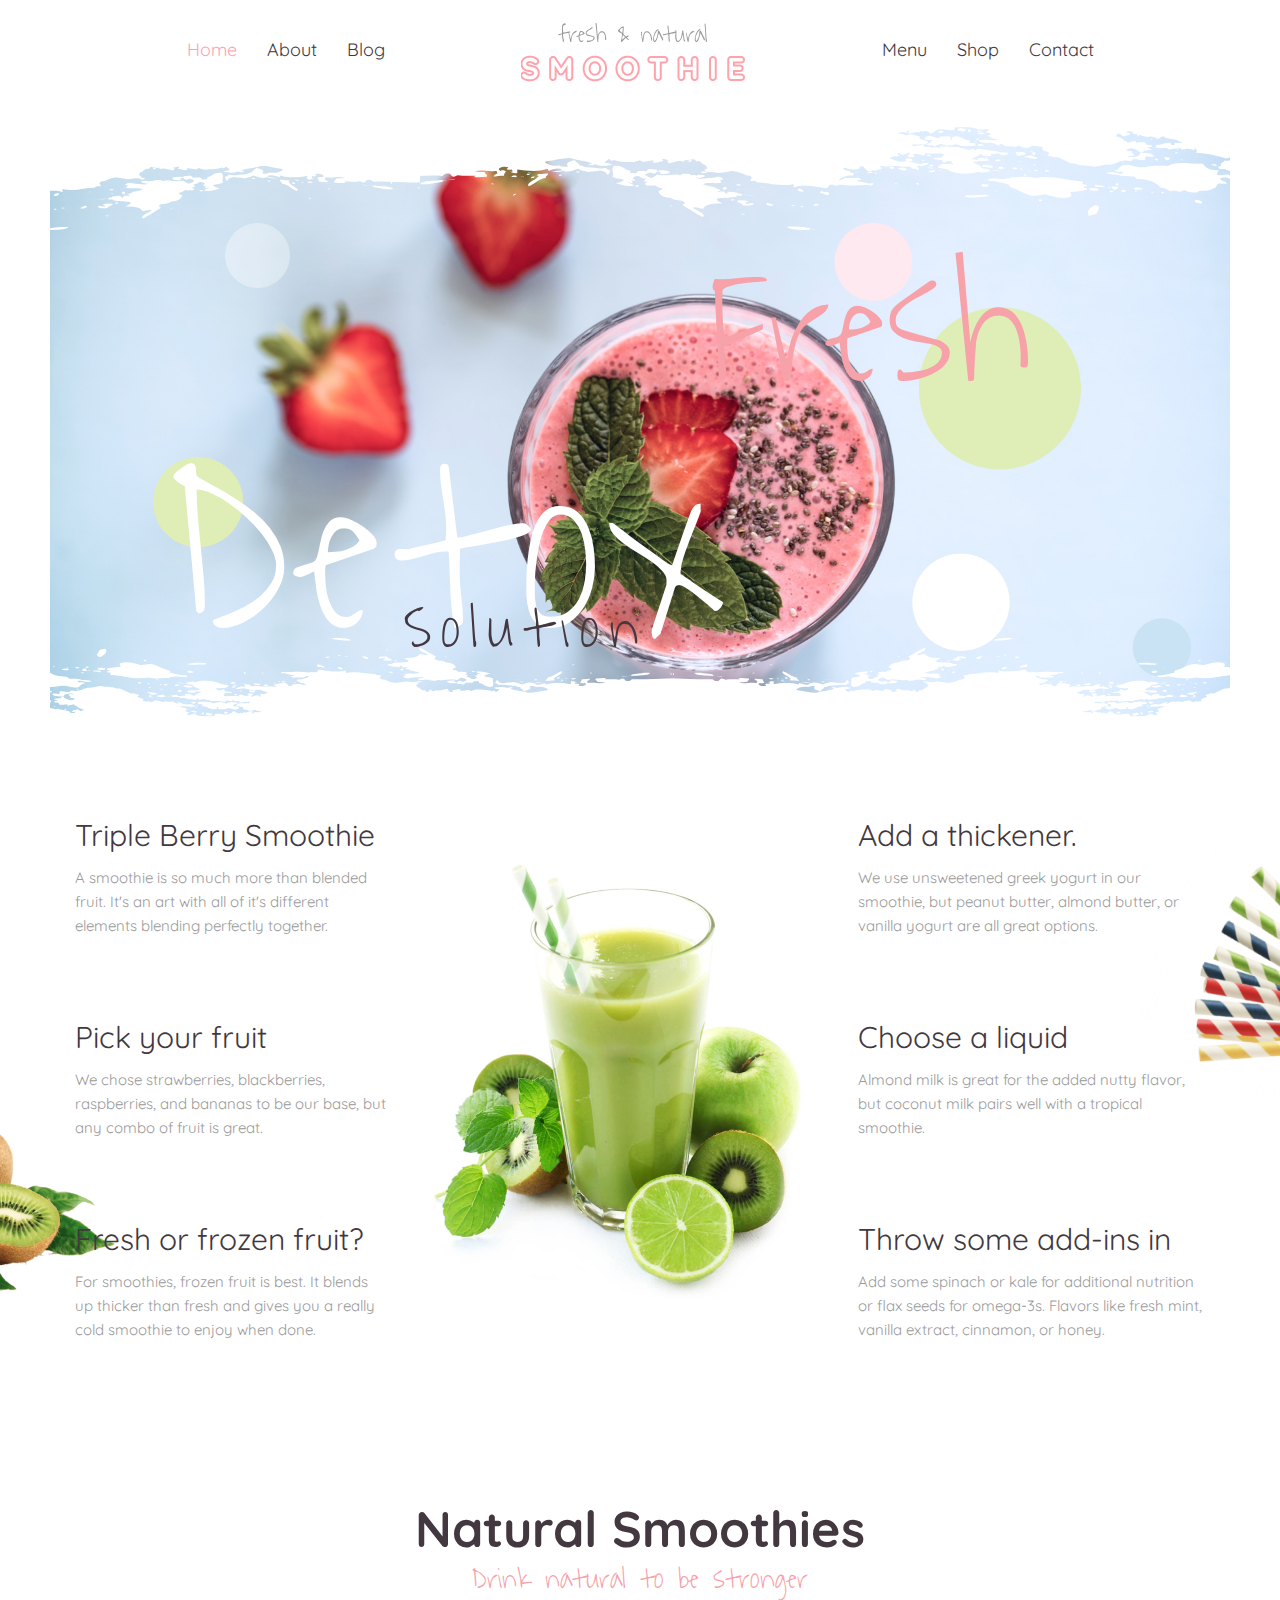
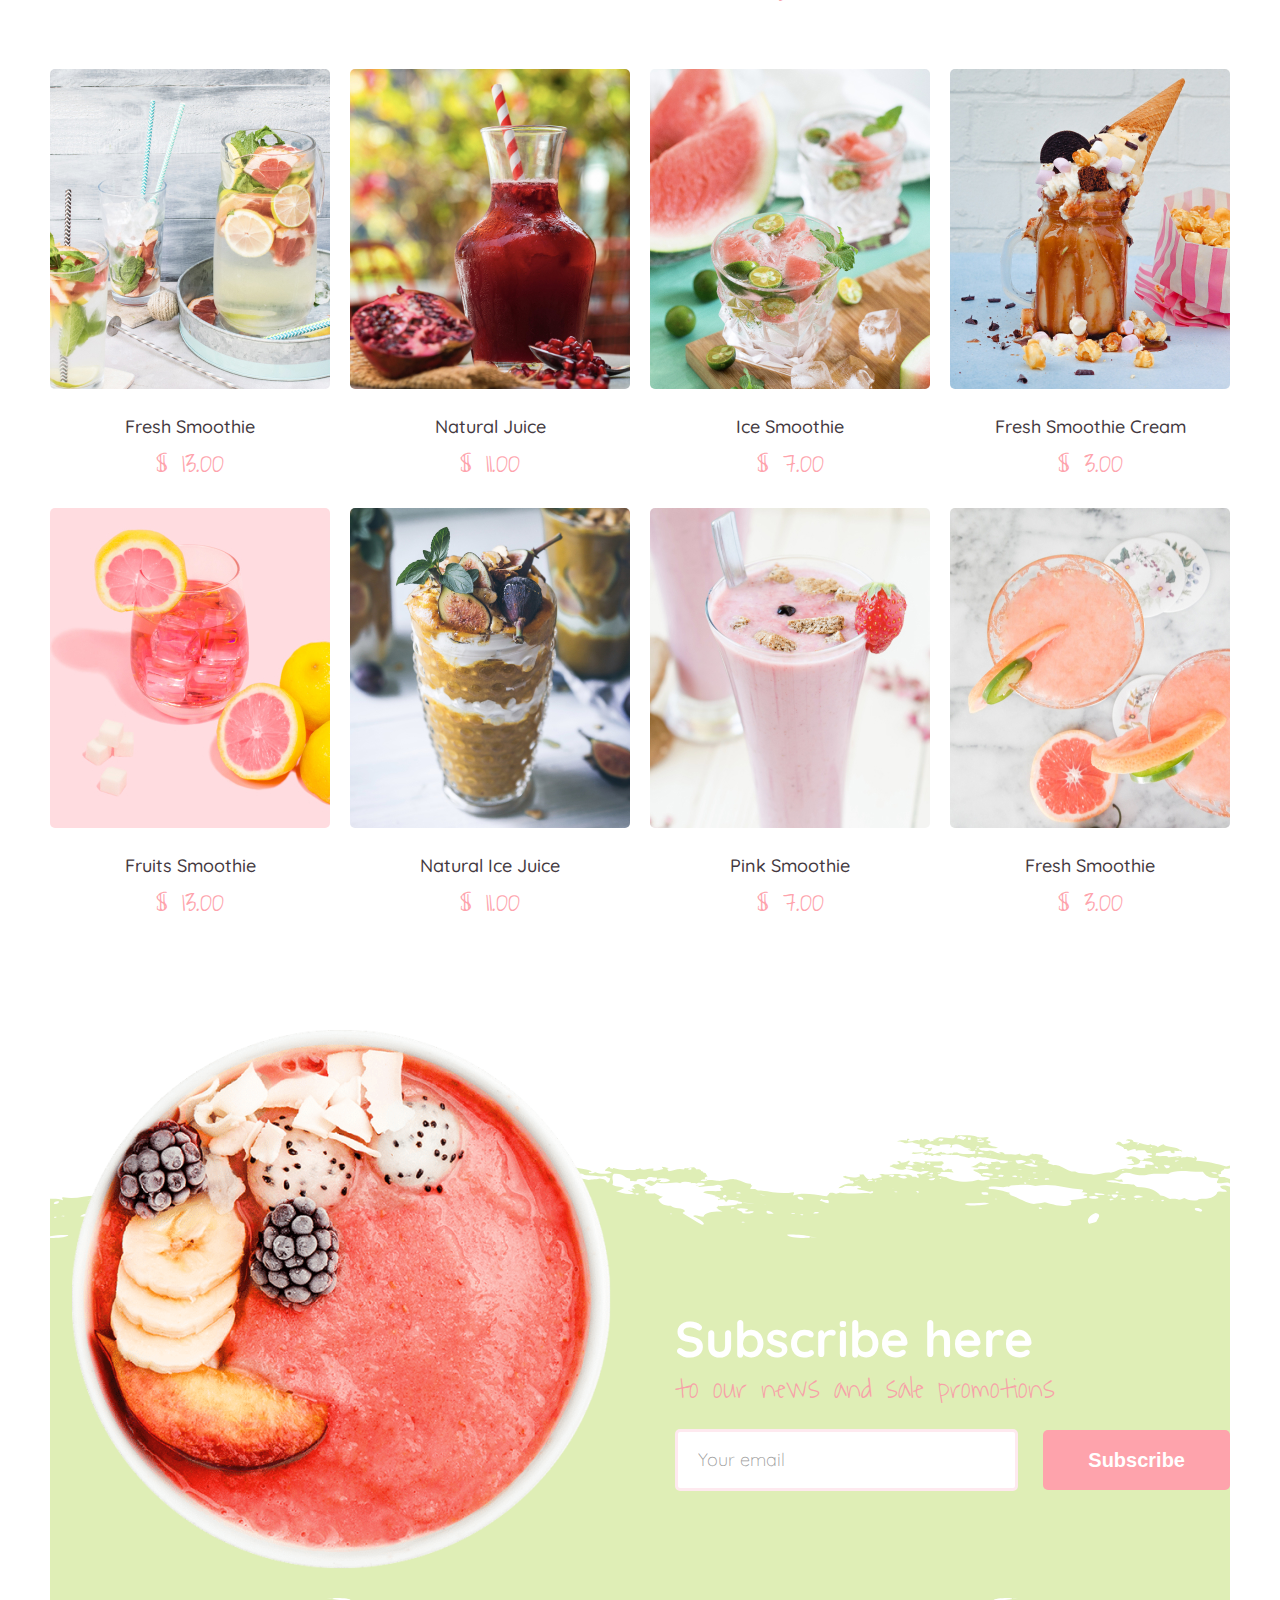
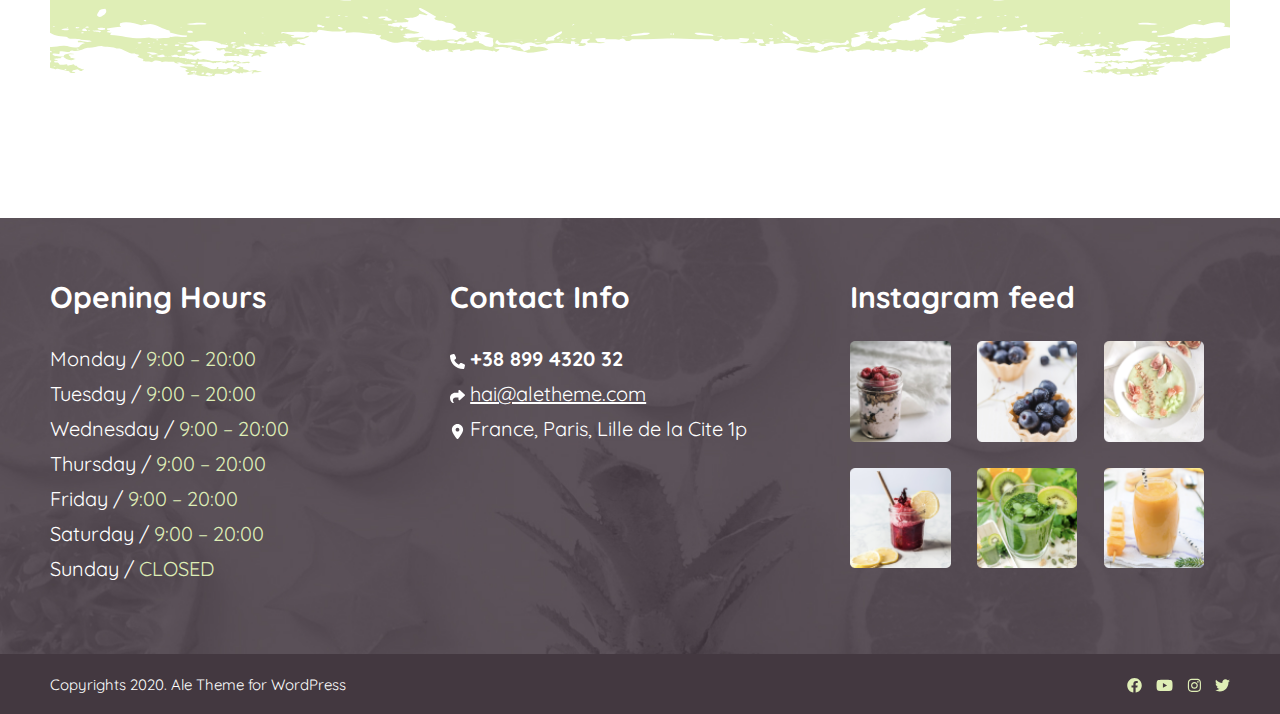
==== index.html @ 58099537 "first commit" ====
<!DOCTYPE html>
<html lang="en">

<head>
    <meta charset="UTF-8">
    <meta http-equiv="X-UA-Compatible" content="IE=edge">
    <meta name="viewport" content="width=device-width, initial-scale=1.0">
    <title>Smothie</title>
    <link
        href="https://fonts.googleapis.com/css2?family=Quicksand:wght@300;400;500;700&family=Waiting+for+the+Sunrise&display=swap"
        rel="stylesheet">
    <link rel="stylesheet" href="css/reset.css">
    <link rel="stylesheet" href="css/style.css">
</head>

<body>
    <header class="top_header">
        <div class="wrapper">
            <nav class="left_nav">
                <ul>
                    <li><a href="index.html" class="active">Home</a></li>
                    <li><a href="about.html">About</a></li>
                    <li><a href="blog.html">Blog</a></li>
                </ul>
            </nav>

            <a href="#" class="logo"><img src="assets/logo/logo.png" alt="logo" srcset="assets/logo/logo2x.png 2x"></a>

            <nav class="right_nav">
                <ul>
                    <li><a href="our_menu.html">Menu</a></li>
                    <li><a href="shop.html">Shop</a></li>
                    <li><a href="contacts.html">Contact</a></li>
                </ul>
            </nav>

        </div>
    </header>

    <div class="homeslider svg_style">
        <div class="slide">
            <figure>
                <img src="assets/img/main_page/slide1.jpg" alt="Slide 1">
                <figcaption>
                    <div class="title_one">Fresh</div>
                    <div class="title_two">Detox</div>
                    <div class="title_three">Solution</div>
                </figcaption>
            </figure>

        </div>
    </div>

    <section class="about_box home_about">
        <div class="wrapper">
            <div class="item_data">
                <article>
                    <h3>Triple Berry Smoothie</h3>
                    <p>A smoothie is so much more than blended fruit. It's an art with all of it's different elements
                        blending perfectly together.</p>
                </article>

                <article>
                    <h3>Pick your fruit</h3>
                    <p>We chose strawberries, blackberries, raspberries, and bananas to be our base, but any combo of
                        fruit is great.</p>
                </article>

                <article>
                    <h3>Fresh or frozen fruit?</h3>
                    <p>For smoothies, frozen fruit is best. It blends up thicker than fresh and gives you a really cold
                        smoothie to enjoy when done.</p>
                </article>
            </div>

            <div class="item_data">
                <img src="assets/img/main_page/kiwi-smoothie.jpg" alt="About">
            </div>

            <div class="item_data">
                <article>
                    <h3>Add a thickener.</h3>
                    <p>We use unsweetened greek yogurt in our smoothie, but peanut butter, almond butter, or vanilla
                        yogurt are all great options.</p>
                </article>

                <article>
                    <h3>Choose a liquid</h3>
                    <p>Almond milk is great for the added nutty flavor, but coconut milk pairs well with a tropical
                        smoothie.</p>
                </article>

                <article>
                    <h3>Throw some add-ins in</h3>
                    <p>Add some spinach or kale for additional nutrition or flax seeds for omega-3s. Flavors like fresh
                        mint, vanilla extract, cinnamon, or honey.</p>
                </article>
            </div>
        </div>
    </section>

    <section class="home_shop">
        <h2 class="box_title">Natural Smoothies</h2>
        <span class="subtitle">Drink natural to be stronger</span>
    </section>

    <section class="shop">
        <div class="wrapper">
            <div class="item">
                <div class="thumbnail">
                    <img src="assets/img/shop/shop1.jpg" alt="Fresh Smoothie">
                    <div class="add_to_cart"><a href="#">add to cart</a></div>
                </div>
                <h3><a href="#">Fresh Smoothie</a></h3>
                <span class="price">$ 13.00</span>
            </div>
            <div class="item">
                <div class="thumbnail">
                    <img src="assets/img/shop/shop2.jpg" alt="Natural Juice">
                    <div class="add_to_cart"><a href="#">add to cart</a></div>
                </div>
                <h3><a href="#">Natural Juice</a></h3>
                <span class="price">$ 11.00</span>
            </div>
            <div class="item">
                <div class="thumbnail">
                    <img src="assets/img/shop/shop3.jpg" alt="Ice Smoothie">
                    <div class="add_to_cart"><a href="#">add to cart</a></div>
                </div>
                <h3><a href="#">Ice Smoothie</a></h3>
                <span class="price">$ 7.00</span>
            </div>
            <div class="item">
                <div class="thumbnail">
                    <img src="assets/img/shop/shop4.jpg" alt="Fresh Smoothie Cream">
                    <div class="add_to_cart"><a href="#">add to cart</a></div>
                </div>
                <h3><a href="#">Fresh Smoothie Cream</a></h3>
                <span class="price">$ 3.00</span>
            </div>
            <div class="item">
                <div class="thumbnail">
                    <img src="assets/img/shop/shop5.jpg" alt="Fruits Smoothie">
                    <div class="add_to_cart"><a href="#">add to cart</a></div>
                </div>
                <h3><a href="#">Fruits Smoothie</a></h3>
                <span class="price">$ 13.00</span>
            </div>
            <div class="item">
                <div class="thumbnail">
                    <img src="assets/img/shop/shop6.jpg" alt="Natural Ice Juice">
                    <div class="add_to_cart"><a href="#">add to cart</a></div>
                </div>
                <h3><a href="#">Natural Ice Juice</a></h3>
                <span class="price">$ 11.00</span>
            </div>
            <div class="item">
                <div class="thumbnail">
                    <img src="assets/img/shop/shop7.jpg" alt="Pink Smoothie">
                    <div class="add_to_cart"><a href="#">add to cart</a></div>
                </div>
                <h3><a href="#">Pink Smoothie</a></h3>
                <span class="price">$ 7.00</span>
            </div>
            <div class="item">
                <div class="thumbnail">
                    <img src="assets/img/shop/shop8.jpg" alt="Fresh Smoothie">
                    <div class="add_to_cart"><a href="#">add to cart</a></div>
                </div>
                <h3><a href="#">Fresh Smoothie</a></h3>
                <span class="price">$ 3.00</span>
            </div>
        </div>
    </section>

    <section class="home_subscribe svg_style">
        <div class="wrapper">
            <div class="col_left">
                <div class="thumbnail">
                    <img src="assets/img/main_page/subscribe_smoothie.png" alt="Smoothie">
                </div>
            </div>
            <div class="col_right">
                <h2 class="box_title">Subscribe here</h2>
                <span class="subtitle">to our news and sale promotions</span>
                <form action="index.html" class="subscribe" method="POST">
                    <input type="email" class="email" placeholder="Your email">
                    <input type="submit" class="submit" value="Subscribe">
                </form>
            </div>
        </div>
    </section>

    <footer class="footer">
        <div class="top_footer">
            <div class="wrapper">
                <div class="footer_item opening_hours">
                    <h5 class="footer_title">Opening Hours</h5>
                    Monday / <span>9:00 – 20:00</span><br>
                    Tuesday / <span>9:00 – 20:00</span><br>
                    Wednesday / <span>9:00 – 20:00</span><br>
                    Thursday / <span>9:00 – 20:00</span><br>
                    Friday / <span>9:00 – 20:00</span><br>
                    Saturday / <span>9:00 – 20:00</span><br>
                    Sunday / <span>CLOSED</span>
                </div>
                <div class="footer_item contact_info">
                    <h5 class="footer_title">Contact Info</h5>
                    <img src="assets/img/about_us/phone.svg" alt="Phone number">
                    <strong>+38 899 4320 32</strong><br>
                    <img src="assets/img/about_us/share.svg" alt="Email"> <a
                        href="mailto:hai@aletheme.com">hai@aletheme.com</a><br>
                    <img src="assets/img/about_us/location.svg" alt="Location"> France, Paris, Lille de la Cite 1p

                </div>
                <div class="footer_item insta_feed">
                    <h5 class="footer_title">Instagram feed</h5>
                    <ul>
                        <li><a href="#"><img src="assets/img/about_us/insta_feed/Rectangle1.png" alt="Insta image"></a>
                        </li>
                        <li><a href="#"><img src="assets/img/about_us/insta_feed/Rectangle2.png" alt="Insta image"></a>
                        </li>
                        <li><a href="#"><img src="assets/img/about_us/insta_feed/Rectangle3.png" alt="Insta image"></a>
                        </li>
                        <li><a href="#"><img src="assets/img/about_us/insta_feed/Rectangle4.png" alt="Insta image"></a>
                        </li>
                        <li><a href="#"><img src="assets/img/about_us/insta_feed/Rectangle5.png" alt="Insta image"></a>
                        </li>
                        <li><a href="#"><img src="assets/img/about_us/insta_feed/Rectangle6.png" alt="Insta image"></a>
                        </li>
                    </ul>
                </div>
            </div>
        </div>
        <div class="bottom_footer">
            <div class="wrapper">
                <p>Copyrights 2020. Ale Theme for WordPress</p>
                <ul class="social">
                    <li><a href="#"><img src="assets/img/about_us/social/fb-white.svg" alt="Facebook"></a></li>
                    <li><a href="#"><img src="assets/img/about_us/social/youtube-white.svg" alt="Youtube"></a></li>
                    <li><a href="#"><img src="assets/img/about_us/social/insta-white.svg" alt="Instagram"></a></li>
                    <li><a href="#"><img src="assets/img/about_us/social/twitter-white.svg" alt="Twitter"></a></li>
                </ul>
            </div>
        </div>
    </footer>
</body>

</html>
---- css/style.css ----
body {
    color: #9A9A9A;
    font-family: 'Quicksand', sans-serif;
    font-weight: 400;
    font-size: 15px;
    line-height: 24px;
}

.wrapper {
    max-width: 1180px;
    width: 100%;
    margin: 0 auto;
}

header.top_header .wrapper {
    display: flex;
    justify-content: space-evenly;
    align-items: center;
    height: 100px;
}

header.top_header .wrapper .left_nav ul,
header.top_header .wrapper .right_nav ul {
    display: flex;
    font-size: 18px;
    line-height: 22px;
    color: #433840;
}

header.top_header .wrapper .left_nav ul li,
header.top_header .wrapper .right_nav ul li {
    margin-left: 15px;
    margin-right: 15px;
}

header.top_header .wrapper ul li a.active {
    color: #FEA3AC;
}

header.top_header .wrapper ul li a,
header.top_header .wrapper ul li a {
    color: inherit;
    text-decoration: none;
}

header.top_header .wrapper ul li a:hover,
header.top_header .wrapper ul li a:hover {
    color: #FEA3AC;
    transition: all 300ms ease-in-out;
}

.page_heading {
    min-height: 400px;
    background-size: cover;
    margin: 0 50px 0 50px;
    display: flex;
    align-items: center;
    justify-content: center;
    flex-direction: column;
}

.page_heading.about_page {
    background: transparent url(../assets/img/about_us/about_header.jpg) center center no-repeat;
}

.page_heading h2 {
    font-family: 'Quicksand';
    font-style: normal;
    font-weight: 700;
    font-size: 50px;
    line-height: 62px;
    color: #FFFFFF;
}

.page_heading span.subtitle {
    font-family: 'Waiting for the Sunrise';
    font-style: normal;
    font-weight: 300;
    font-size: 30px;
    line-height: 50px;
    color: #FFFFFF;
    margin-bottom: 0;
}

.svg_style {
    position: relative;
}

.svg_style::before {
    content: '';
    position: absolute;
    top: 0;
    left: 0;
    width: 100%;
    height: 130px;
    background: url(../assets/img/about_us/top.svg) center center no-repeat;
    z-index: 9;
}

.svg_style::after {
    content: '';
    position: absolute;
    bottom: 0;
    left: 0;
    width: 100%;
    height: 110px;
    background: url(../assets/img/about_us/bottom.svg) center center no-repeat;
}

.about_box .wrapper {
    display: flex;
    align-items: center;
    margin-top: 68px;
    margin-bottom: 60px;
}

.about_box .item_data:first-child {
    padding: 0 45px 0 25px;
}

.about_box .item_data:last-child {
    padding: 0 25px 0 45px;
}

.about_box .item_data article {
    margin-bottom: 80px;
}

.about_box .item_data article:last-child {
    margin-bottom: 0;
}

.about_box .item_data h3 {
    font-weight: 400;
    font-size: 30px;
    line-height: 38px;
    color: #433840;
    margin-bottom: 12px;
}

.about_box .item_data p {
    font-weight: 400;
    font-size: 15px;
    line-height: 24px;
    color: #9A9A9A;
}

.infographic {
    background: #FEA3AC;
    margin: 0 50px 60px 50px;
}

.infographic .info_list {
    min-height: 600px;
    display: flex;
    align-items: center;
    justify-content: space-between;
}

.infographic .info_list .item_info {
    margin-right: 0 10px 0 10px;
    text-align: center;
}

.infographic .info_list .item_info:first-child {
    margin-left: 0;
}

.infographic .info_list .item_info:last-child {
    margin-right: 0;
}

.infographic .info_list .item_info .icon {
    width: 125px;
    height: 135px;
    display: flex;
    align-items: center;
    justify-content: center;
    margin: 0 auto;
}

.infographic .info_list .item_info .count {
    display: block;
    font-family: 'Waiting for the Sunrise';
    font-style: normal;
    font-weight: 300;
    font-size: 60px;
    line-height: 99px;
    color: #DFEEB6;
}

.infographic .info_list .item_info h4 {
    font-style: normal;
    font-weight: 700;
    font-size: 20px;
    line-height: 25px;
    color: #FFFFFF;
}

h2.box_title {
    font-style: normal;
    font-weight: 700;
    font-size: 50px;
    line-height: 60px;
    color: #433840;
    text-align: center;
}

.subtitle {
    display: block;
    text-align: center;
    font-family: 'Waiting for the Sunrise';
    font-style: normal;
    font-weight: 300;
    font-size: 30px;
    line-height: 40px;
    color: #F7A1A8;
    margin-bottom: 60px;
}

.team_list {
    display: flex;
    flex-wrap: wrap;
    justify-content: space-between;
}

.team_list .team_member {
    display: flex;
    align-items: center;
    width: calc(50% - 201.5px);
    background: #C9E3F4;
    border-radius: 5px;
    margin-bottom: 40px;
    margin-left: 190px;
}

.team_list .team_member .image img {
    border-radius: 100%;
    margin-left: -190px;
    margin-top: 25px;
    margin-bottom: 25px;
}

.team_list .team_member .data {
    margin-left: 17px;
}

.team_list .team_member .data .name {
    display: block;
    font-style: normal;
    font-weight: 700;
    font-size: 30px;
    line-height: 38px;
    color: #FFFFFF;
}

.team_list .team_member .data .position {
    display: block;
    margin-bottom: 14px;
    font-style: normal;
    font-weight: 300;
    font-size: 20px;
    line-height: 25px;
    color: #433840;
}

.team_list .team_member .data p {
    font-style: normal;
    font-weight: 300;
    font-size: 15px;
    line-height: 25px;
    color: #433840;
    margin-bottom: 10px;
}

.team_list .team_member .data .social {
    letter-spacing: 10px;
}

.team_list .team_member:nth-child(2),
.team_list .team_member:nth-child(3) {
    background: #DFEEB6;
}

.team_list .team_member:nth-child(3),
.team_list .team_member:nth-child(4) {
    margin-left: 0;
    margin-right: 190px;
    ;
}

.team_list .team_member:nth-child(3) .image,
.team_list .team_member:nth-child(4) .image {
    order: 2;
}

.team_list .team_member:nth-child(3) .image img,
.team_list .team_member:nth-child(4) .image img {
    margin-left: 0;
    margin-right: -190px;
}

.team_list .team_member:nth-child(3) .data,
.team_list .team_member:nth-child(4) .data {
    order: 1;
    margin-left: 0;
    margin-right: 17px;
    text-align: right;
}

.footer .top_footer {
    background: url(../assets/img/about_us/footer.jpg) center center no-repeat;
    background-size: cover;
    padding: 60px 0 60px 0;
    margin-top: 110px;
}

.footer .top_footer .wrapper {
    display: flex;
    align-items: flex-start;
    justify-content: space-between;
}

.footer .top_footer .wrapper .footer_item {
    width: calc(33.3% - 13.3px);
}

.footer_item h5.footer_title {
    font-weight: 700;
    font-size: 30px;
    line-height: 38px;
    color: #FFFFFF;
    margin-bottom: 25px;
}

.footer_item.opening_hours,
.footer_item.contact_info {
    font-weight: 400;
    font-size: 20px;
    line-height: 35px;
    color: #FFFFFF;
}

strong {
    font-weight: 700;
}

a {
    color: inherit;
}

.footer_item.opening_hours span {
    color: #DFEEB6;
}

.footer_item.insta_feed ul {
    display: flex;
    flex-wrap: wrap;
    justify-content: space-between;
}

.footer_item.insta_feed ul li {
    width: calc(33.3% - 26px);
    margin-right: 26px;
    margin-bottom: 26px;
}

.footer_item.insta_feed img {
    width: 100%;
    height: auto;
}

.bottom_footer {
    background: #433840;
}

.bottom_footer .wrapper {
    display: flex;
    align-items: center;
    justify-content: space-between;
    height: 60px;
}

.bottom_footer p {
    font-weight: 400;
    font-size: 15px;
    line-height: 35px;
    color: #FFFFFF;
}

.bottom_footer .social {
    letter-spacing: 10px;
}

.bottom_footer .social li {
    display: inline-block;

}

/*Blog Styles*/

.page_heading.blog_page {
    background: transparent url(../assets/img/blog/blog_background.jpg) center center no-repeat;
}

.blog_feed .wrapper {
    display: flex;
    align-items: flex-start;
    justify-content: space-between;
    flex-wrap: wrap;
    margin-top: 74px;
    margin-bottom: 12px;
}

.blog_feed .wrapper article.post {
    width: calc(33.3% - 13.3px);
    margin-bottom: 51px;
}

.blog_feed .wrapper article.post .thumbnail {
    position: relative;
    margin-bottom: 20px;
}

.blog_feed .wrapper article.post .thumbnail img {
    border-radius: 5px;
    max-width: 100%;
    height: auto;
}

.blog_feed .wrapper article.post .thumbnail span {
    display: block;
    position: absolute;
    bottom: 0;
    left: 0;
    height: 40px;
    background: #DFEEB6;
    font-weight: 500;
    font-size: 15px;
    line-height: 40px;
    color: #FFFFFF;
    padding: 0 17px 0 17px;
    margin-left: 20px;
    margin-bottom: 20px;
}

.blog_feed .wrapper article.post h3 {
    display: inline-block;
    font-weight: 500;
    font-size: 24px;
    line-height: 30px;
    color: #FFFFFF;
    background: #B1CFE1;
    padding: 5px 13px;
    margin-bottom: 20px;
}

.blog_feed .wrapper article.post:nth-child(even) h3 {
    background: #FEA3AC;
    ;
}

.blog_feed .wrapper article.post h3:hover {
    background: #DFEEB6;
    transition: all 300ms ease-in-out;
}

.blog_feed .wrapper article.post h3 a {
    text-decoration: none;
}

.blog_feed .wrapper article.post p {
    font-weight: 500;
    font-size: 15px;
    line-height: 25px;
    color: #C4C4C4;
    margin-bottom: 13px;
}

.blog_feed .wrapper article.post .info_line {
    font-weight: 500;
    font-size: 15px;
    line-height: 25px;
    color: #433840;
}

.blog_feed .wrapper article.post .info_line a {
    color: #FEA3AC;
    text-decoration: none;
}

.load_more {
    display: flex;
    align-items: center;
    justify-content: center;
}

.load_more a {
    display: block;
    border: 3px solid #DFEEB6;
    border-radius: 5px;
    background: #fff;
    font-style: normal;
    font-weight: 500;
    font-size: 20px;
    line-height: 25px;
    color: #DFEEB6;
    padding: 18px 80px;
    text-decoration: none;
}

.load_more a:hover {
    background-color: #DFEEB6;
    color: #fff;
    transition: all 300ms ease-in-out;
}

/*Our Menu styles*/
.page_heading.menu_page {
    background: transparent url(../assets/img/our_menu/our_menu_backround.jpg) center center no-repeat;
}

.menu_info {
    background: url(../assets/img/our_menu/menu-bgcolour.png) left bottom no-repeat;
    background-size: contain;
}

.menu_info img {
    max-width: 100%;
    height: auto;
}

.menu_info .wrapper {
    display: flex;
    align-items: center;
    justify-content: space-between;
}

.menu_info .wrapper .col_right,
.menu_info .wrapper .col_left {
    width: calc(50% - 10px);
    text-align: center;
}

.col_left {
    margin-bottom: 144px;
}

.col_right {
    margin-top: 144px;
}

.col_left .thumbnail {
    margin-bottom: 40px;
}

.col_right .thumbnail {
    margin-top: 40px;
}

.menu_info h3 {
    font-style: normal;
    font-weight: 700;
    font-size: 30px;
    line-height: 38px;
    color: #433840;
    margin-bottom: 22px;
}

.menu_info p {
    font-style: normal;
    font-weight: 400;
    font-size: 15px;
    line-height: 25px;
    text-align: center;
    color: #9A9A9A;
    max-width: 490px;
    margin: 0 auto;
    margin-bottom: 35px;
}

.menu_info .button {
    background: #DFEEB6;
    border-radius: 5px;
    display: inline-block;
    padding: 20px 30px;
    text-decoration: none;
    font-style: normal;
    font-weight: 500;
    font-size: 15px;
    line-height: 19px;
    letter-spacing: 3px;
    color: #FFFFFF;
}

.menu_info .button:hover {
    background: #FEE9EF;
    transition: all 300ms ease-in-out;
}

.our_menu {
    background: #B1CFE1 url(../assets/img/our_menu/background_menu_items.png) center center no-repeat;
    background-size: contain;
    padding-top: 170px;
    padding-bottom: 160px;
    margin: 30px 50px 50px 50px;
}

.our_menu .box_title {
    color: #fff;
}

.our_menu .subtitle {
    color: #DFEEB6;
}

.menu_list {
    display: flex;
    align-items: flex-start;
    justify-content: space-between;
    flex-wrap: wrap;
}

.menu_list .menu_item {
    width: calc(50% - 42.5px);
    display: flex;
    margin-bottom: 42px;
}

.menu_list .menu_item .thumbnail {
    margin-right: 32px;
}

.menu_list .menu_item .thumbnail img {
    border-radius: 100%;
}

.menu_list .menu_item h3 {
    font-style: normal;
    font-weight: 500;
    font-size: 24px;
    line-height: 30px;
    color: #FFFFFF;
    margin-bottom: 4px;
}

.menu_list .menu_item p {
    font-style: normal;
    font-weight: 400;
    font-size: 16px;
    line-height: 20px;
    color: #FFFFFF;
}

.menu_list .menu_item .price {
    font-family: 'Waiting for the Sunrise';
    font-style: normal;
    font-weight: 300;
    font-size: 56px;
    line-height: 56px;
    color: #DFEEB6;
    margin-left: 25px;
}

/*Pricing Tables*/

.pricing_tables .wrapper .pricing {
    display: flex;
    align-items: flex-start;
    justify-content: space-between;
    position: relative;
}

.pricing_tables .pricing .price_item {
    width: calc(33.3% - 13.3px);
    text-align: center;
    background: #DFEEB6;
    border-radius: 5px;
    padding: 27px 35px 130px 35px;
    box-sizing: border-box;
}

.pricing_tables .pricing .price_item:nth-child(2) {
    background: #C9E3F4;
}

.pricing_tables .pricing .price_item::after {
    content: '';
    position: absolute;
    bottom: 0;
    left: 0;
    width: 100%;
    height: 110px;
    background: url(../assets/img/about_us/bottom.svg) center center no-repeat;
}

.pricing .price_item .plan {
    font-family: 'Quicksand';
    font-style: normal;
    font-weight: 700;
    font-size: 50px;
    line-height: 62px;
    color: #FFFFFF;
    margin-bottom: 6px;
}

.pricing .price_item .price {
    font-family: 'Waiting for the Sunrise';
    font-weight: 300;
    font-size: 80px;
    line-height: 80px;
    color: #FEA3AC;
    margin-bottom: 14px;
}

.pricing .price_item .description {
    font-weight: 400;
    font-size: 15px;
    line-height: 25px;
    text-align: center;
    color: #9A9A9A;
    margin-bottom: 47px;
}

.pricing .price_item .more {
    display: inline-block;
    border: 3px solid #FFFFFF;
    border-radius: 5px;
    font-weight: 500;
    font-size: 15px;
    line-height: 19px;
    letter-spacing: 3px;
    color: #FFFFFF;
    padding: 20px 31px;
    text-decoration: none;
}

.pricing .price_item .more:hover {
    background: #fff;
    color: #DFEEB6;
}

/*Shop Page Styles*/

.page_heading.shop_page {
    background: transparent url(../assets/img/shop/shop-backround.jpg) center center no-repeat;
}

.shop .wrapper {
    display: flex;
    align-items: flex-start;
    justify-content: space-between;
    flex-wrap: wrap;
    margin-top: 70px;
}

.shop .item {
    width: calc(25% - 15px);
    box-sizing: border-box;
    margin-bottom: 20px;
    text-align: center;
}

.shop .item .thumbnail {
    margin-bottom: 27px;
    position: relative;
    overflow: hidden;
}

.shop .item .thumbnail .add_to_cart {
    position: absolute;
    bottom: 0;
    left: 0;
    right: 0;
    top: 150%;
    display: flex;
    align-items: center;
    justify-content: center;
    transition: all 300ms ease-in-out;
}

.shop .item .thumbnail:hover .add_to_cart {
    top: 0;
    transition: all 300ms ease-in-out;
}

.shop .item .thumbnail .add_to_cart a {
    display: inline-block;
    background: #C9E3F4;
    border-radius: 5px;
    padding: 20px 25px;
    font-style: normal;
    font-weight: 500;
    font-size: 15px;
    line-height: 19px;
    letter-spacing: 3px;
    color: #FFFFFF;
    text-decoration: none;
}

.shop .item .thumbnail .add_to_cart a:hover {
    background: #9acdf0;
}

.shop .item .thumbnail img {
    border-radius: 5px;
}

.shop .item h3 {
    font-style: normal;
    font-weight: 500;
    font-size: 18px;
    line-height: 22px;
    color: #433840;
}

.shop .item h3 a {
    text-decoration: none;
}

.shop .item h3 a:hover {
    opacity: 0.7;
    transition: all 300ms ease-in-out;
}

.shop .item span.price {
    font-family: 'Waiting for the Sunrise';
    font-style: normal;
    font-weight: 300;
    font-size: 30px;
    line-height: 50px;
    color: #FEA3AC;
}

/*Contacts Styles*/
.page_heading.contacts_page {
    background: transparent url(../assets/img/contacts/contacts_background.jpg) center center no-repeat;
}

/*Home Page Styles*/
.homeslider {
    margin-left: 50px;
    margin-right: 50px;
}

.homeslider img {
    max-width: 100%;
    height: auto;
}

.homeslider .slide figure {
    position: relative;
}

.homeslider .slide figure figcaption {
    position: absolute;
    left: 0;
    top: 0;
    width: 100%;
    height: 100%;
}

.homeslider .slide .title_one {
    font-family: 'Waiting for the Sunrise';
    font-style: normal;
    font-weight: 300;
    font-size: 170px;
    line-height: 170px;
    color: #F7A1A8;
    position: absolute;
    top: 22%;
    right: 17%;
}

.homeslider .slide .title_two {
    font-family: 'Waiting for the Sunrise';
    font-style: normal;
    font-weight: 300;
    font-size: 250px;
    line-height: 250px;
    letter-spacing: 10px;
    color: #FFFFFF;
    position: absolute;
    top: 50%;
    left: 10%;
}

.homeslider .slide .title_three {
    font-family: 'Waiting for the Sunrise';
    font-style: normal;
    font-weight: 300;
    font-size: 60px;
    line-height: 60px;
    letter-spacing: 10px;
    color: #433840;
    position: absolute;
    top: 77%;
    left: 30%;
}

.home_about {
    background: url(../assets/img/main_page/home_kiwi.png) center center no-repeat;
    background-size: cover;
}

.home_shop {
    margin-top: 157px;
}

.home_subscribe {
    background: #DFEEB6;
    margin-top: 161px;
    margin-left: 50px;
    margin-right: 50px;
    padding-bottom: 117px;
}

.home_subscribe .col_left .thumbnail {
    margin-bottom: 0;
    margin-top: -100px;
}

.home_subscribe .wrapper {
    display: flex;
    align-items: flex-end;
    justify-content: space-between;
}

.home_subscribe .col_right,
.home_subscribe .col_left {
    width: calc(50% - 35px);
    margin-top: 0;
    margin-bottom: 0;
    z-index: 9;
}

.home_subscribe .col_right .box_title {
    color: #fff;
    text-align: left;
}

.home_subscribe .col_right .subtitle {
    color: #F7A1A8;
    text-align: left;
    margin-bottom: 20px;
}

.home_subscribe .col_right {
    margin-bottom: 100px;
}

form.subscribe {
    display: flex;
    align-items: center;
}

form.subscribe .email {
    background: #FFFFFF;
    border: 3px solid #FEE9EF;
    border-radius: 5px;
    font-family: 'Quicksand';
    font-style: normal;
    font-weight: 300;
    font-size: 18px;
    line-height: 22px;
    color: #9A9A9A;
    padding-left: 20px;
    height: 54px;
    line-height: 54px;
    width: 100%;
}

form.subscribe .email:focus {
    border-color: #B1CFE1;
}

form.subscribe .email::-webkit-input-placeholder {
    /* Chrome/Opera/Safari */
    color: #9A9A9A;
}

form.subscribe .email::-moz-placeholder {
    /* Firefox 19+ */
    color: #9A9A9A;
}

form.subscribe .email:-ms-input-placeholder {
    /* IE 10+ */
    color: #9A9A9A;
}

form.subscribe .email:-moz-placeholder {
    /* Firefox 18- */
    color: #9A9A9A;
}

form.subscribe .submit {
    background: #FEA3AC;
    border-radius: 5px;
    font-style: normal;
    font-weight: 700;
    font-size: 20px;
    line-height: 25px;
    color: #FFFFFF;
    height: 60px;
    padding: 0 45px;
    border: 0;
    margin-left: 25px;
}

form.subscribe .submit:hover {
    background-color: #B1CFE1;
}
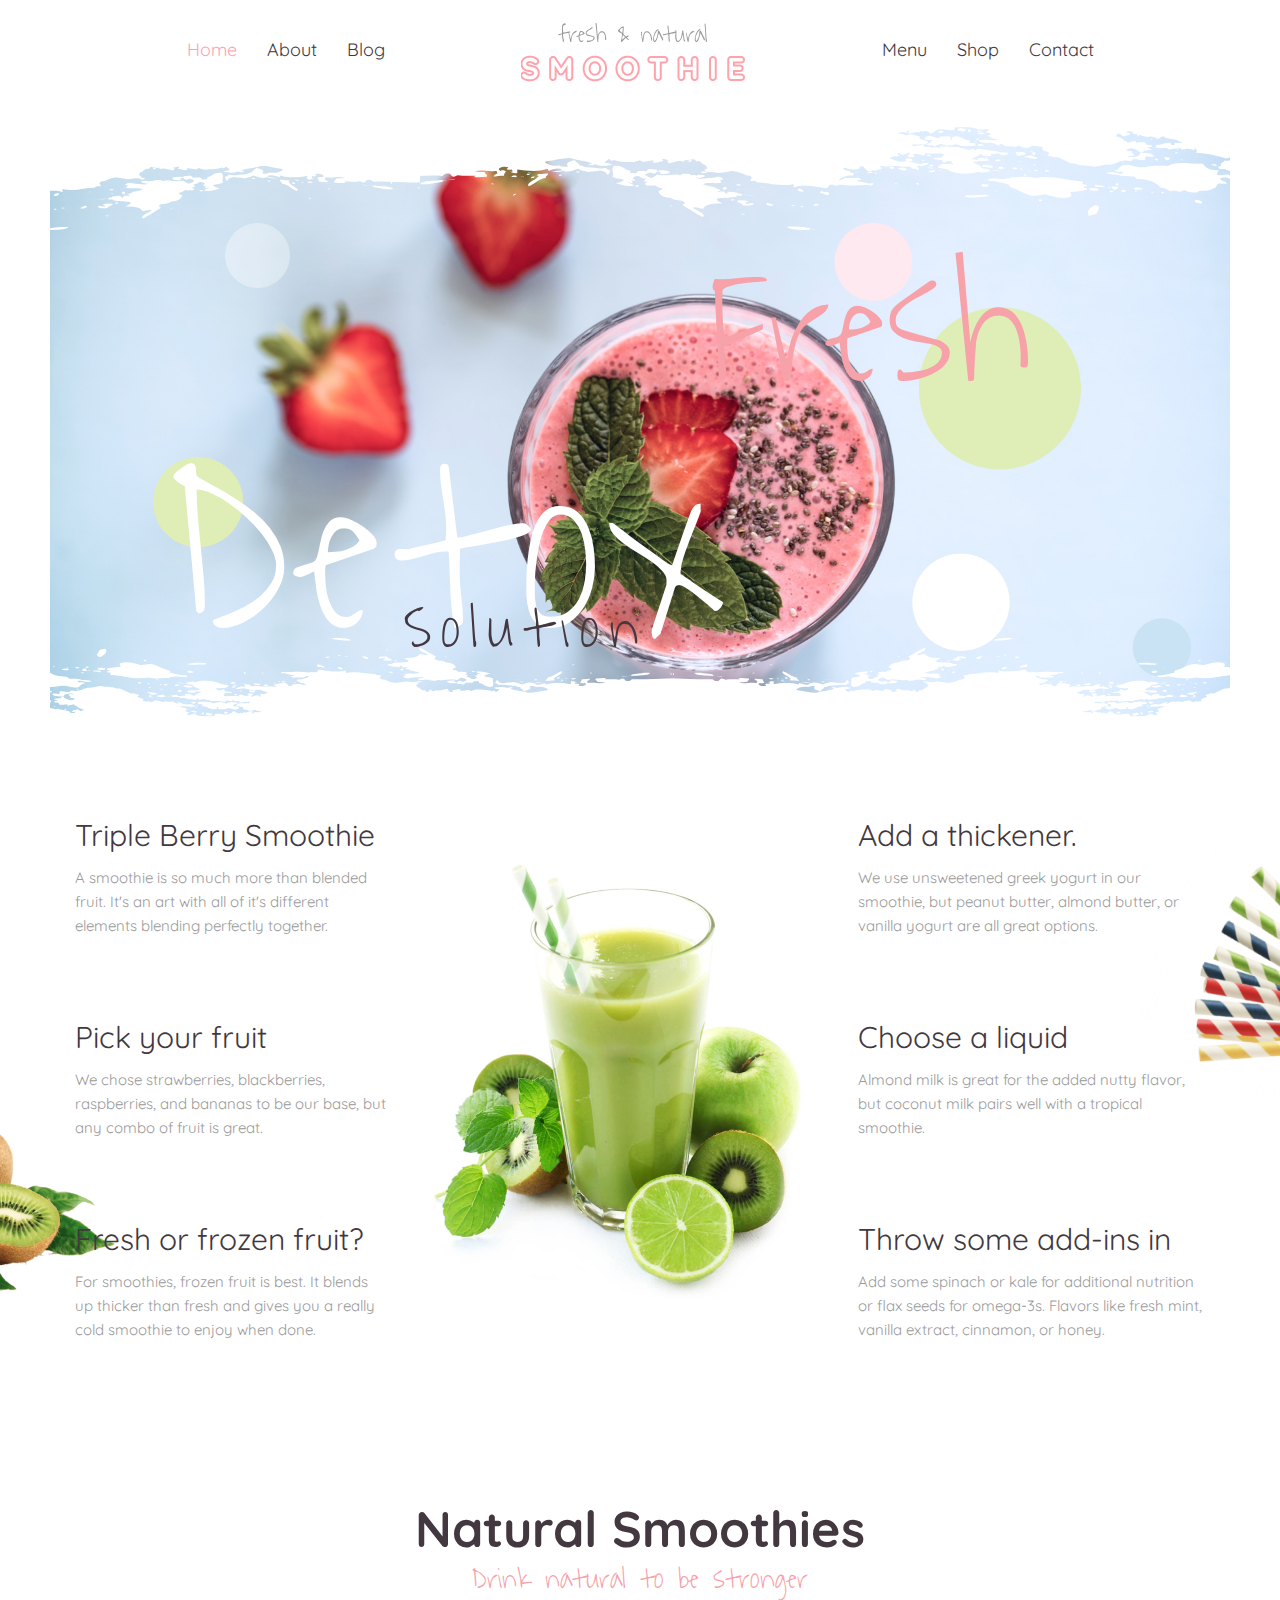
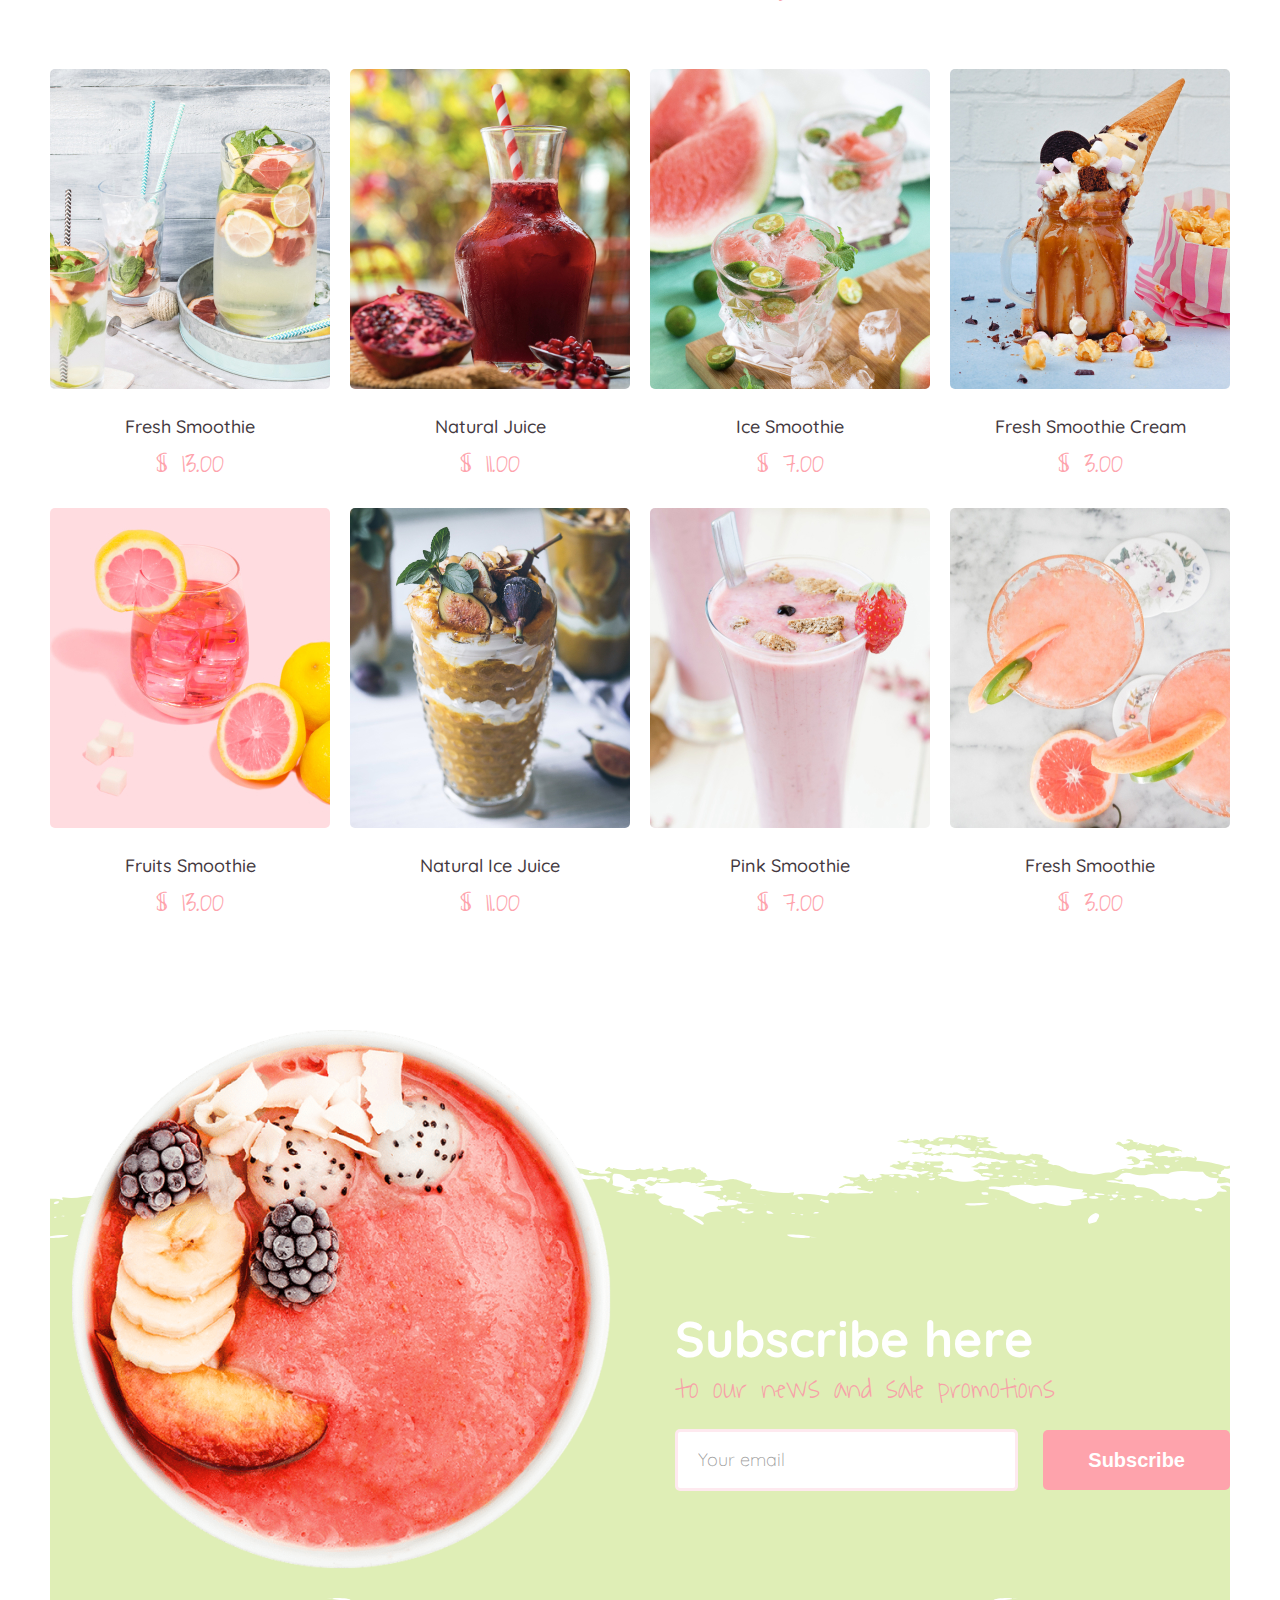
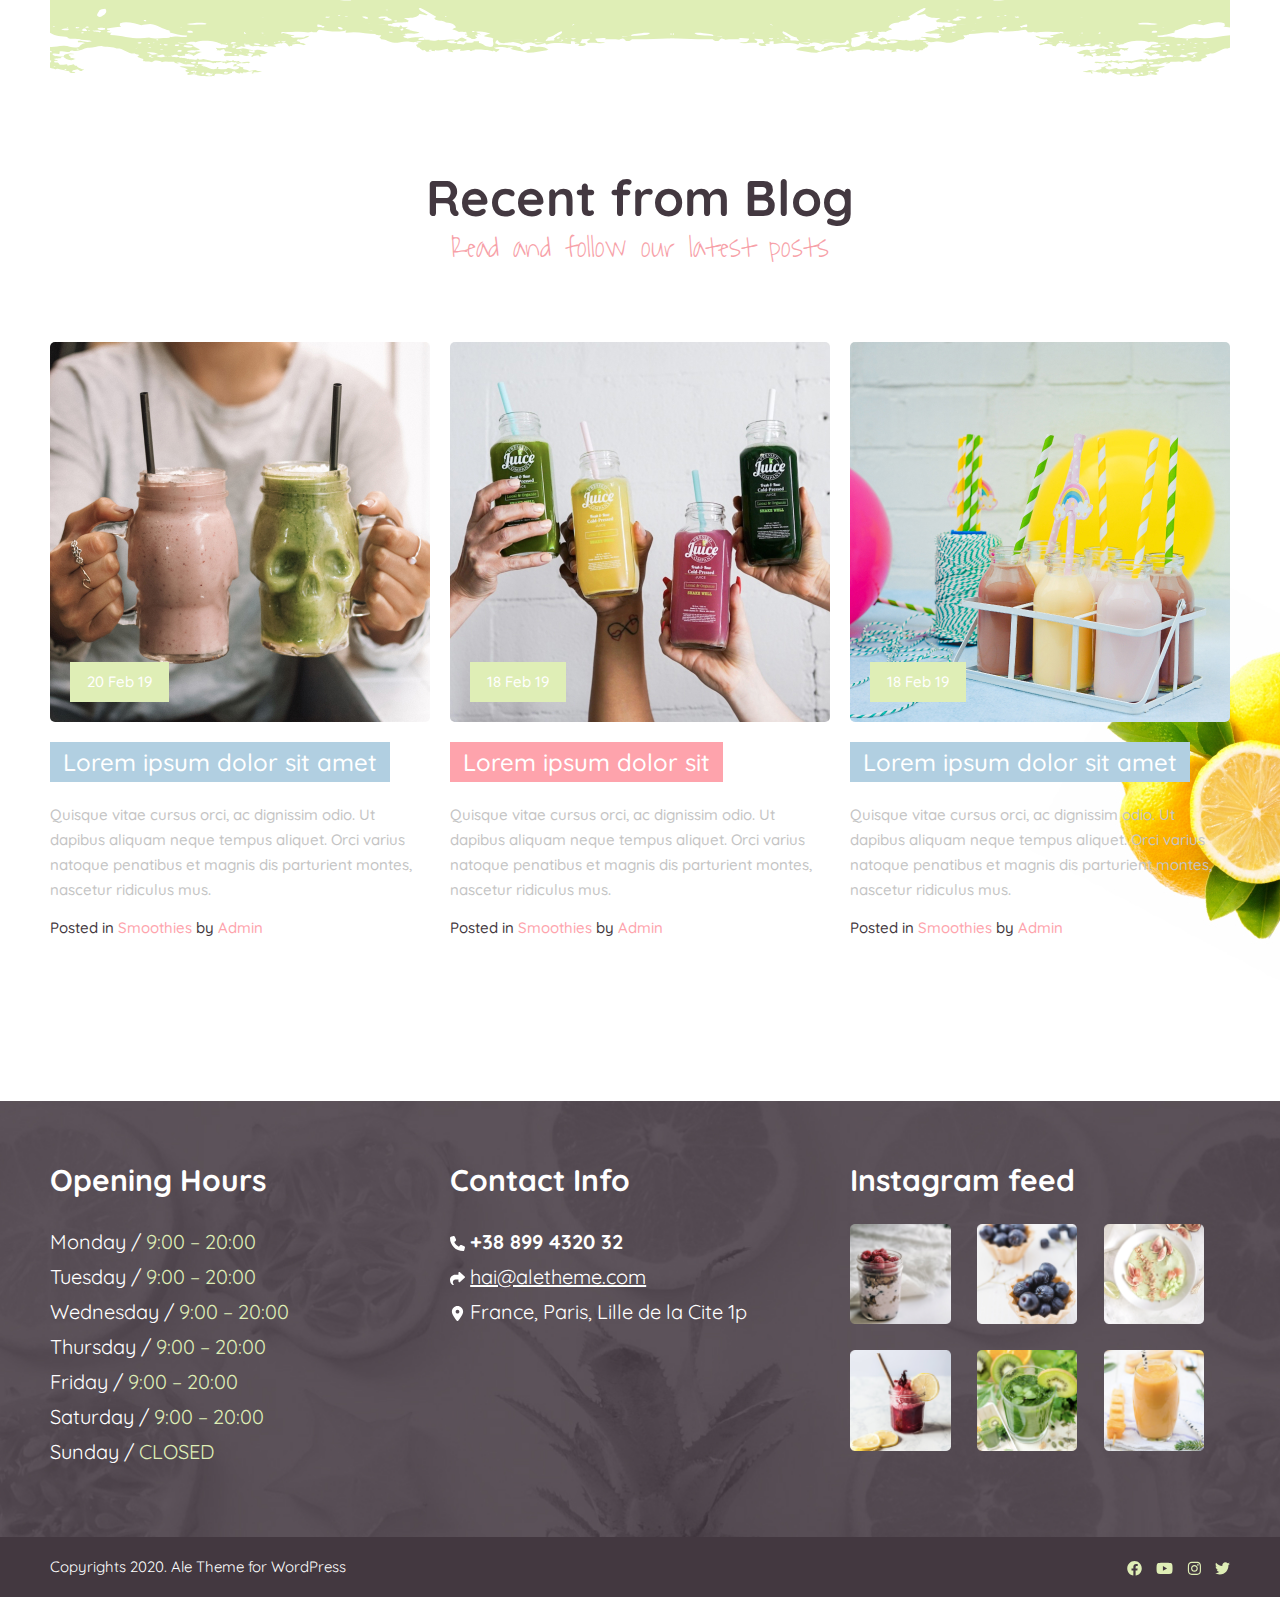
==== commit 5c88e1d3: "a section with the class home_blog is added and styled" ====
--- a/index.html
+++ b/index.html
@@ -47,7 +47,6 @@
                     <div class="title_three">Solution</div>
                 </figcaption>
             </figure>
-
         </div>
     </div>
 
@@ -102,73 +101,74 @@
     <section class="home_shop">
         <h2 class="box_title">Natural Smoothies</h2>
         <span class="subtitle">Drink natural to be stronger</span>
-    </section>
-
-    <section class="shop">
-        <div class="wrapper">
-            <div class="item">
-                <div class="thumbnail">
-                    <img src="assets/img/shop/shop1.jpg" alt="Fresh Smoothie">
-                    <div class="add_to_cart"><a href="#">add to cart</a></div>
-                </div>
-                <h3><a href="#">Fresh Smoothie</a></h3>
-                <span class="price">$ 13.00</span>
-            </div>
-            <div class="item">
-                <div class="thumbnail">
-                    <img src="assets/img/shop/shop2.jpg" alt="Natural Juice">
-                    <div class="add_to_cart"><a href="#">add to cart</a></div>
-                </div>
-                <h3><a href="#">Natural Juice</a></h3>
-                <span class="price">$ 11.00</span>
-            </div>
-            <div class="item">
-                <div class="thumbnail">
-                    <img src="assets/img/shop/shop3.jpg" alt="Ice Smoothie">
-                    <div class="add_to_cart"><a href="#">add to cart</a></div>
-                </div>
-                <h3><a href="#">Ice Smoothie</a></h3>
-                <span class="price">$ 7.00</span>
-            </div>
-            <div class="item">
-                <div class="thumbnail">
-                    <img src="assets/img/shop/shop4.jpg" alt="Fresh Smoothie Cream">
-                    <div class="add_to_cart"><a href="#">add to cart</a></div>
-                </div>
-                <h3><a href="#">Fresh Smoothie Cream</a></h3>
-                <span class="price">$ 3.00</span>
-            </div>
-            <div class="item">
-                <div class="thumbnail">
-                    <img src="assets/img/shop/shop5.jpg" alt="Fruits Smoothie">
-                    <div class="add_to_cart"><a href="#">add to cart</a></div>
-                </div>
-                <h3><a href="#">Fruits Smoothie</a></h3>
-                <span class="price">$ 13.00</span>
-            </div>
-            <div class="item">
-                <div class="thumbnail">
-                    <img src="assets/img/shop/shop6.jpg" alt="Natural Ice Juice">
-                    <div class="add_to_cart"><a href="#">add to cart</a></div>
-                </div>
-                <h3><a href="#">Natural Ice Juice</a></h3>
-                <span class="price">$ 11.00</span>
-            </div>
-            <div class="item">
-                <div class="thumbnail">
-                    <img src="assets/img/shop/shop7.jpg" alt="Pink Smoothie">
-                    <div class="add_to_cart"><a href="#">add to cart</a></div>
-                </div>
-                <h3><a href="#">Pink Smoothie</a></h3>
-                <span class="price">$ 7.00</span>
-            </div>
-            <div class="item">
-                <div class="thumbnail">
-                    <img src="assets/img/shop/shop8.jpg" alt="Fresh Smoothie">
-                    <div class="add_to_cart"><a href="#">add to cart</a></div>
-                </div>
-                <h3><a href="#">Fresh Smoothie</a></h3>
-                <span class="price">$ 3.00</span>
+
+
+        <div class="shop">
+            <div class="wrapper">
+                <div class="item">
+                    <div class="thumbnail">
+                        <img src="assets/img/shop/shop1.jpg" alt="Fresh Smoothie">
+                        <div class="add_to_cart"><a href="#">add to cart</a></div>
+                    </div>
+                    <h3><a href="#">Fresh Smoothie</a></h3>
+                    <span class="price">$ 13.00</span>
+                </div>
+                <div class="item">
+                    <div class="thumbnail">
+                        <img src="assets/img/shop/shop2.jpg" alt="Natural Juice">
+                        <div class="add_to_cart"><a href="#">add to cart</a></div>
+                    </div>
+                    <h3><a href="#">Natural Juice</a></h3>
+                    <span class="price">$ 11.00</span>
+                </div>
+                <div class="item">
+                    <div class="thumbnail">
+                        <img src="assets/img/shop/shop3.jpg" alt="Ice Smoothie">
+                        <div class="add_to_cart"><a href="#">add to cart</a></div>
+                    </div>
+                    <h3><a href="#">Ice Smoothie</a></h3>
+                    <span class="price">$ 7.00</span>
+                </div>
+                <div class="item">
+                    <div class="thumbnail">
+                        <img src="assets/img/shop/shop4.jpg" alt="Fresh Smoothie Cream">
+                        <div class="add_to_cart"><a href="#">add to cart</a></div>
+                    </div>
+                    <h3><a href="#">Fresh Smoothie Cream</a></h3>
+                    <span class="price">$ 3.00</span>
+                </div>
+                <div class="item">
+                    <div class="thumbnail">
+                        <img src="assets/img/shop/shop5.jpg" alt="Fruits Smoothie">
+                        <div class="add_to_cart"><a href="#">add to cart</a></div>
+                    </div>
+                    <h3><a href="#">Fruits Smoothie</a></h3>
+                    <span class="price">$ 13.00</span>
+                </div>
+                <div class="item">
+                    <div class="thumbnail">
+                        <img src="assets/img/shop/shop6.jpg" alt="Natural Ice Juice">
+                        <div class="add_to_cart"><a href="#">add to cart</a></div>
+                    </div>
+                    <h3><a href="#">Natural Ice Juice</a></h3>
+                    <span class="price">$ 11.00</span>
+                </div>
+                <div class="item">
+                    <div class="thumbnail">
+                        <img src="assets/img/shop/shop7.jpg" alt="Pink Smoothie">
+                        <div class="add_to_cart"><a href="#">add to cart</a></div>
+                    </div>
+                    <h3><a href="#">Pink Smoothie</a></h3>
+                    <span class="price">$ 7.00</span>
+                </div>
+                <div class="item">
+                    <div class="thumbnail">
+                        <img src="assets/img/shop/shop8.jpg" alt="Fresh Smoothie">
+                        <div class="add_to_cart"><a href="#">add to cart</a></div>
+                    </div>
+                    <h3><a href="#">Fresh Smoothie</a></h3>
+                    <span class="price">$ 3.00</span>
+                </div>
             </div>
         </div>
     </section>
@@ -187,6 +187,45 @@
                     <input type="email" class="email" placeholder="Your email">
                     <input type="submit" class="submit" value="Subscribe">
                 </form>
+            </div>
+        </div>
+    </section>
+
+    <section class="home_blog">
+        <h2 class="box_title">Recent from Blog</h2>
+        <span class="subtitle">Read and follow our latest posts</span>
+
+        <div class="blog_feed">
+            <div class="wrapper">
+                <article class="post">
+                    <div class="thumbnail">
+                        <a href="#"><img src="assets/img/blog/blog_feed/blog1.jpg" alt="Blog Picture 1"></a>
+                        <span>20 Feb 19</span>
+                    </div>
+                    <h3><a href="#">Lorem ipsum dolor sit amet</a></h3>
+                    <p>Quisque vitae cursus orci, ac dignissim odio. Ut dapibus aliquam neque tempus aliquet. Orci varius natoque penatibus et magnis dis parturient montes, nascetur ridiculus mus.</p>
+                    <div class="info_line">Posted in <a href="#">Smoothies</a> by <a href="">Admin</a></div>
+                </article>
+    
+                <article class="post">
+                    <div class="thumbnail">
+                        <a href="#"><img src="assets/img/blog/blog_feed/blog2.jpg" alt="Blog Picture 2"></a>
+                        <span>18 Feb 19</span>
+                    </div>
+                    <h3><a href="#">Lorem ipsum dolor sit</a></h3>
+                    <p>Quisque vitae cursus orci, ac dignissim odio. Ut dapibus aliquam neque tempus aliquet. Orci varius natoque penatibus et magnis dis parturient montes, nascetur ridiculus mus.</p>
+                    <div class="info_line">Posted in <a href="#">Smoothies</a> by <a href="">Admin</a></div>
+                </article>
+    
+                <article class="post">
+                    <div class="thumbnail">
+                        <a href="#"><img src="assets/img/blog/blog_feed/blog3.jpg" alt="Blog Picture 3"></a>
+                        <span>18 Feb 19</span>
+                    </div>
+                    <h3><a href="#">Lorem ipsum dolor sit amet</a></h3>
+                    <p>Quisque vitae cursus orci, ac dignissim odio. Ut dapibus aliquam neque tempus aliquet. Orci varius natoque penatibus et magnis dis parturient montes, nascetur ridiculus mus.</p>
+                    <div class="info_line">Posted in <a href="#">Smoothies</a> by <a href="">Admin</a></div>
+                </article>
             </div>
         </div>
     </section>
--- a/css/style.css
+++ b/css/style.css
@@ -1010,4 +1010,9 @@
 
 form.subscribe .submit:hover {
     background-color: #B1CFE1;
+}
+
+.home_blog {
+    margin-top: 60px;
+    background: url(../assets/img/main_page/lemon_blog.jpg) bottom right no-repeat;
 }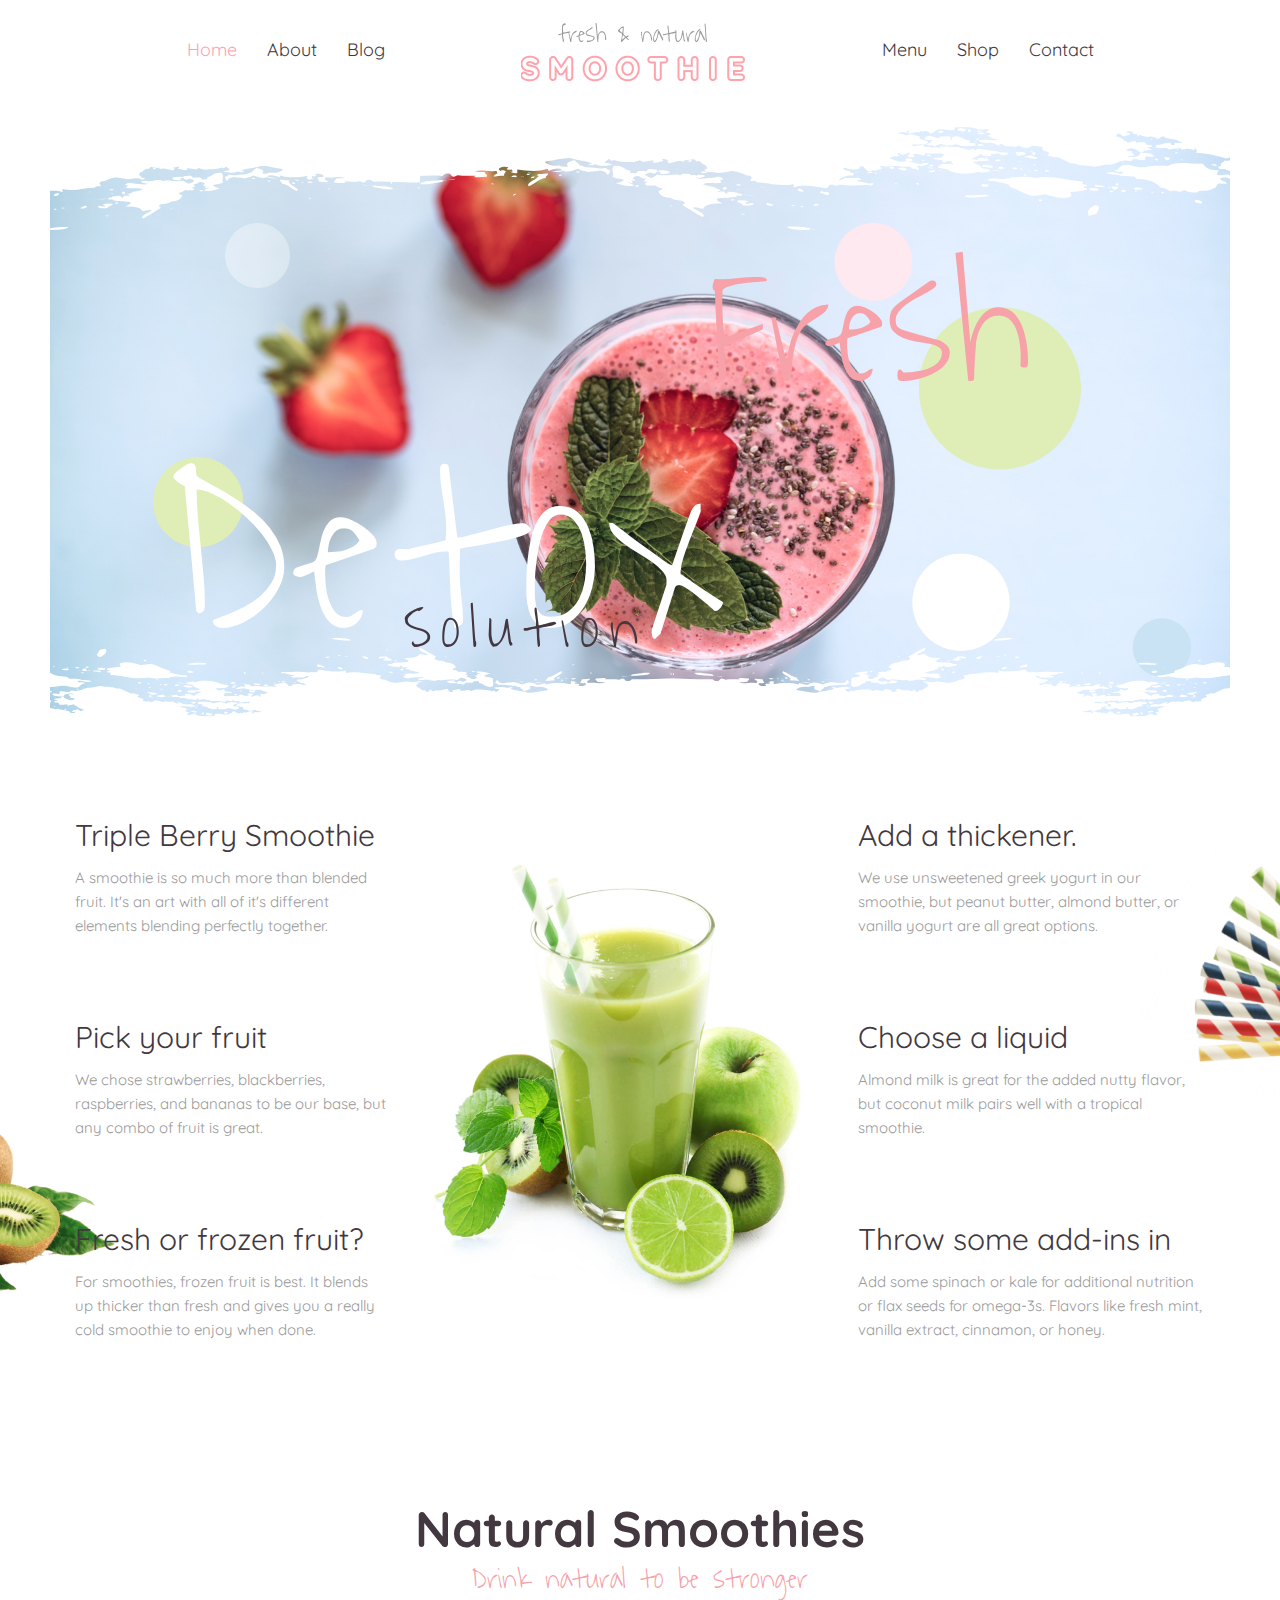
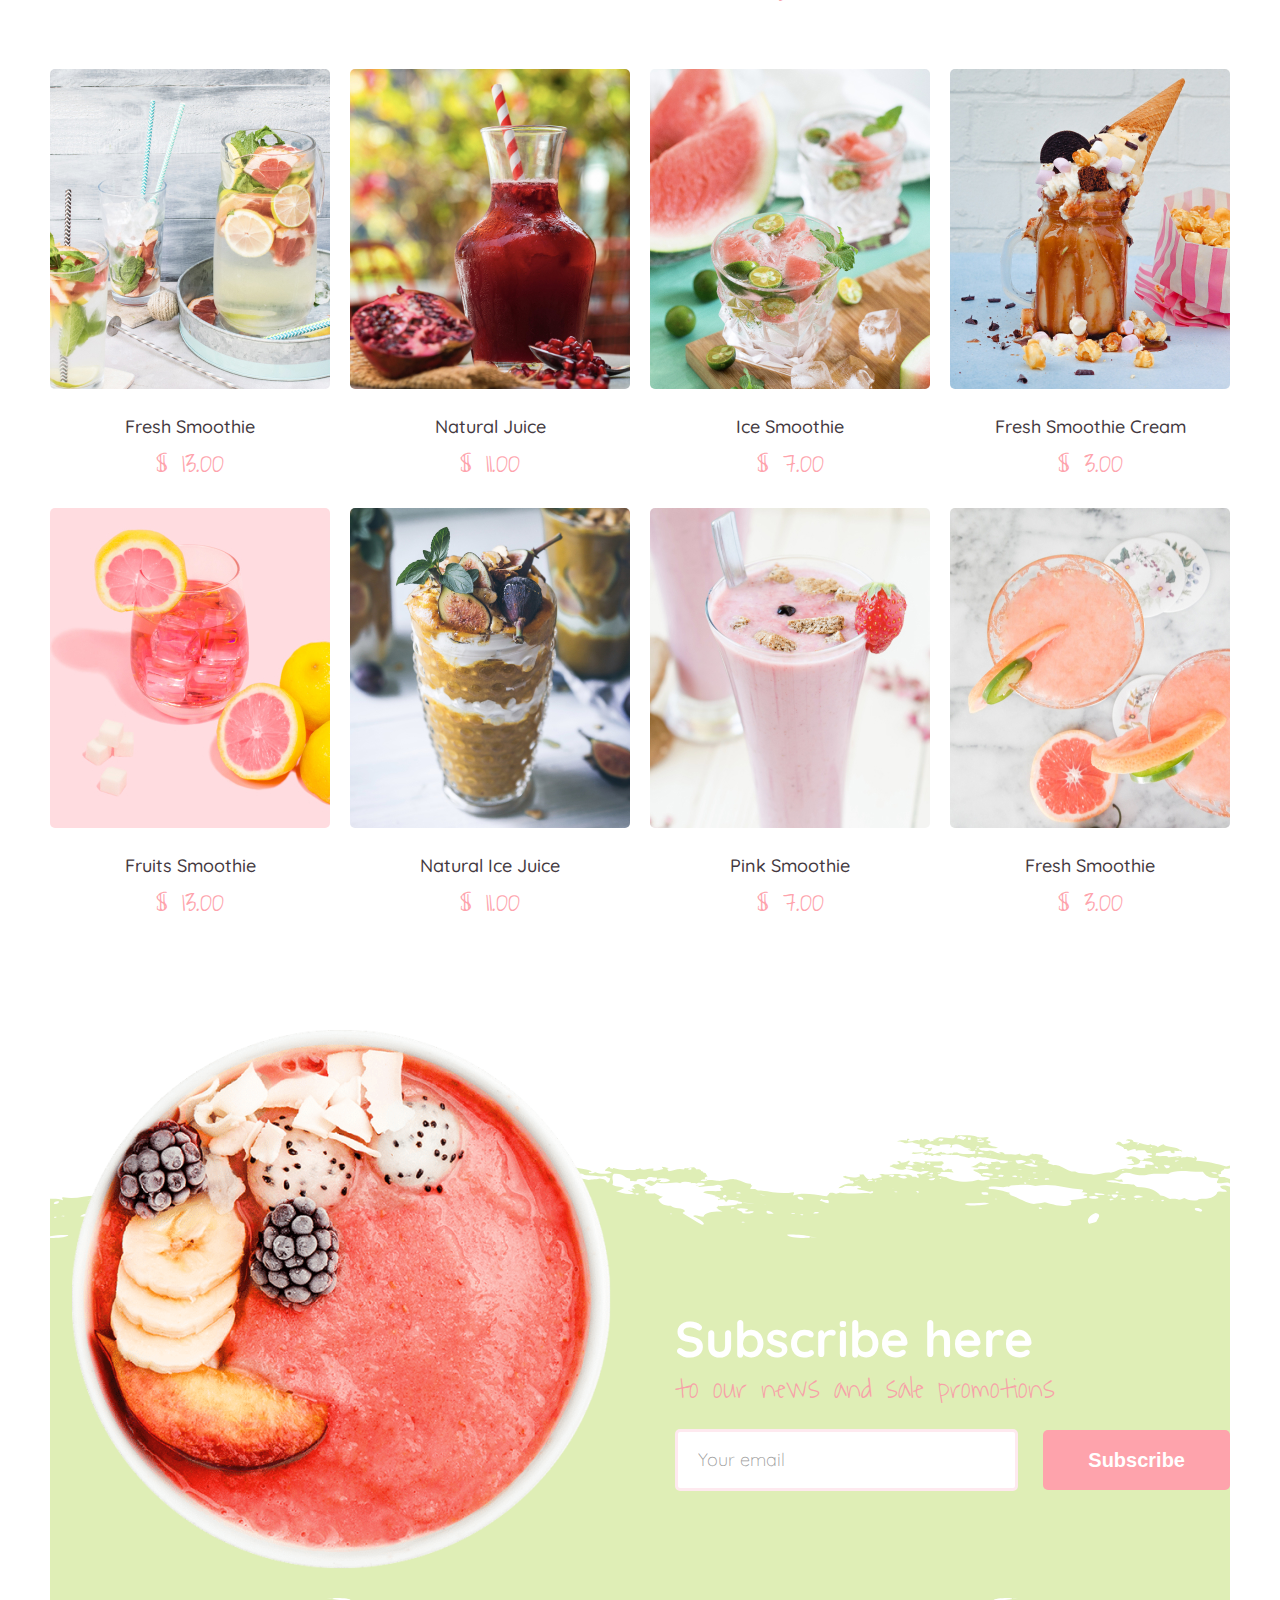
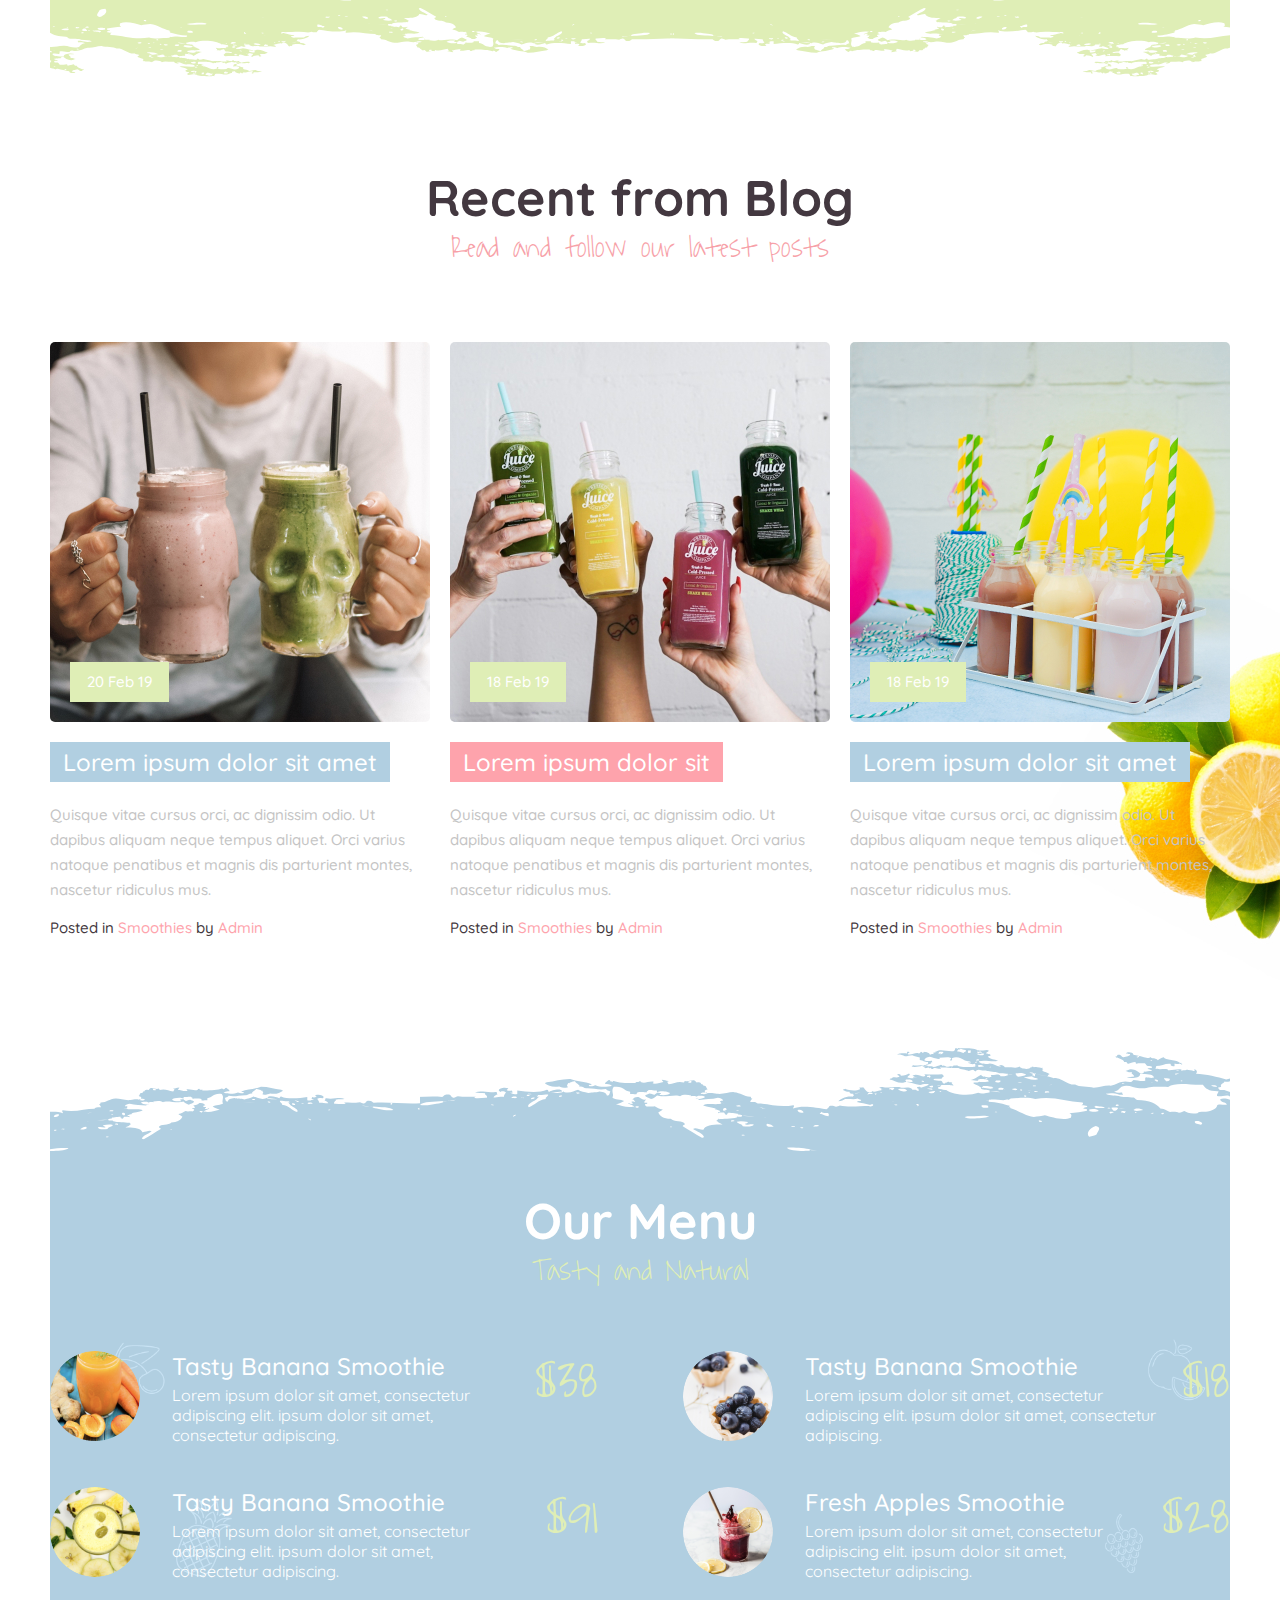
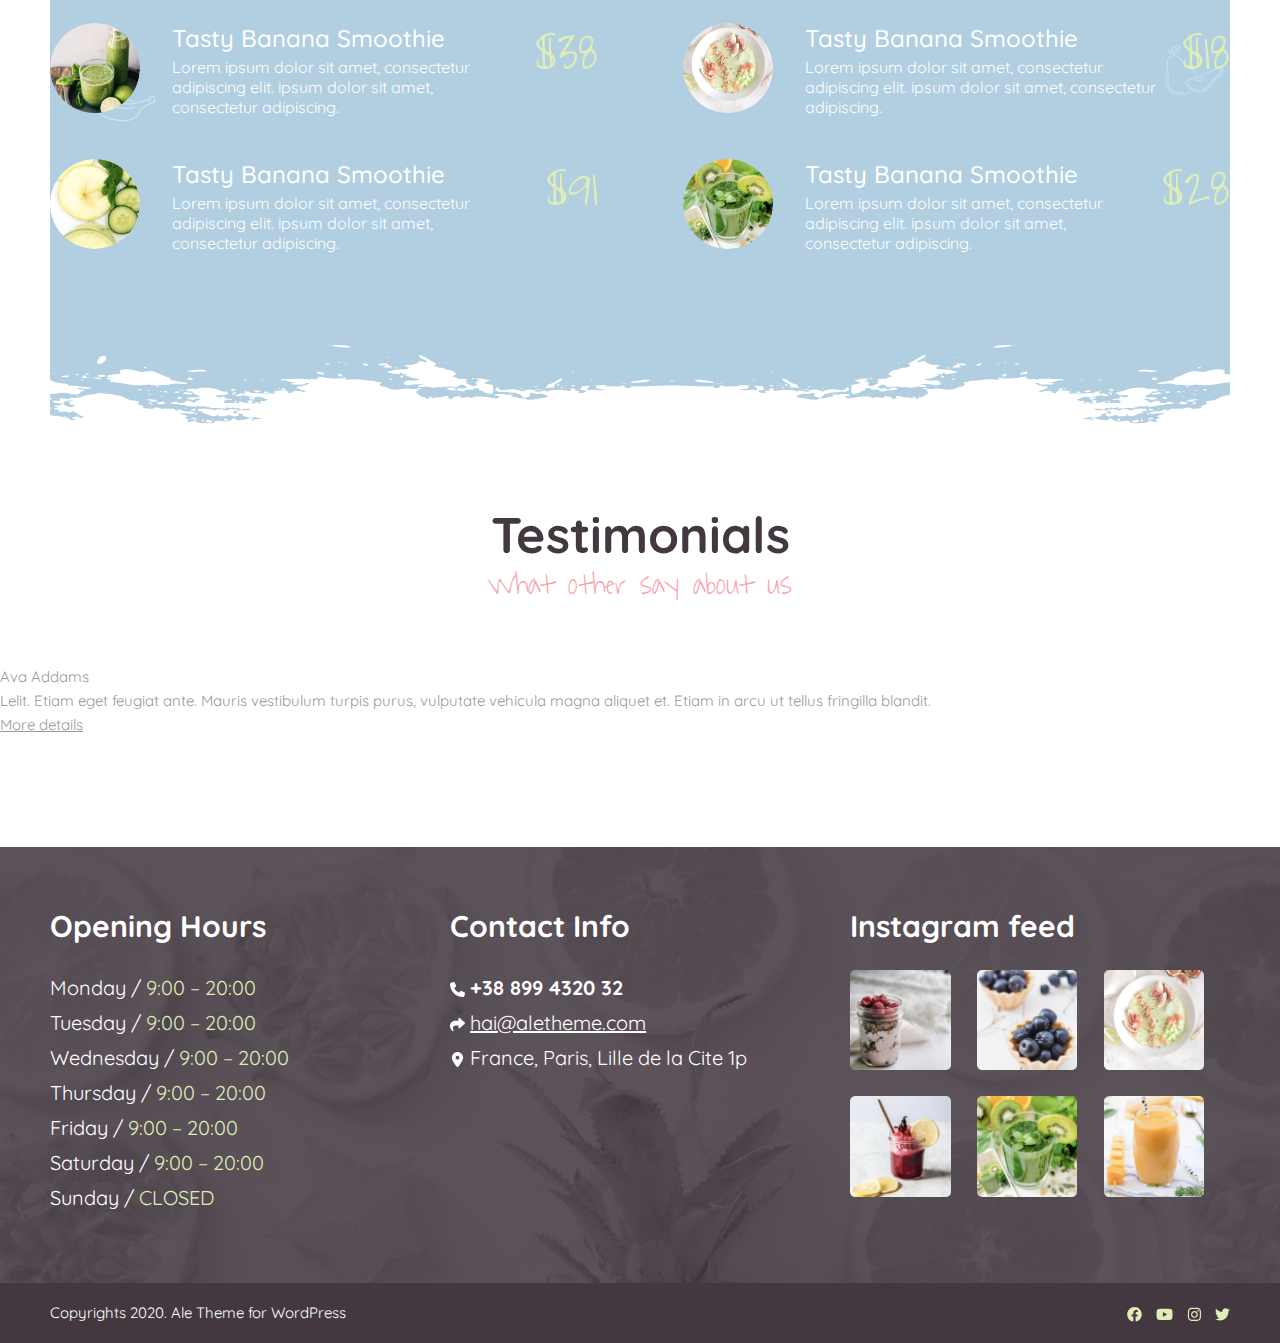
==== commit dc931414: "add a section with the class testimonials + h2&span.subtitle in it" ====
--- a/index.html
+++ b/index.html
@@ -203,29 +203,143 @@
                         <span>20 Feb 19</span>
                     </div>
                     <h3><a href="#">Lorem ipsum dolor sit amet</a></h3>
-                    <p>Quisque vitae cursus orci, ac dignissim odio. Ut dapibus aliquam neque tempus aliquet. Orci varius natoque penatibus et magnis dis parturient montes, nascetur ridiculus mus.</p>
+                    <p>Quisque vitae cursus orci, ac dignissim odio. Ut dapibus aliquam neque tempus aliquet. Orci
+                        varius natoque penatibus et magnis dis parturient montes, nascetur ridiculus mus.</p>
                     <div class="info_line">Posted in <a href="#">Smoothies</a> by <a href="">Admin</a></div>
                 </article>
-    
+
                 <article class="post">
                     <div class="thumbnail">
                         <a href="#"><img src="assets/img/blog/blog_feed/blog2.jpg" alt="Blog Picture 2"></a>
                         <span>18 Feb 19</span>
                     </div>
                     <h3><a href="#">Lorem ipsum dolor sit</a></h3>
-                    <p>Quisque vitae cursus orci, ac dignissim odio. Ut dapibus aliquam neque tempus aliquet. Orci varius natoque penatibus et magnis dis parturient montes, nascetur ridiculus mus.</p>
+                    <p>Quisque vitae cursus orci, ac dignissim odio. Ut dapibus aliquam neque tempus aliquet. Orci
+                        varius natoque penatibus et magnis dis parturient montes, nascetur ridiculus mus.</p>
                     <div class="info_line">Posted in <a href="#">Smoothies</a> by <a href="">Admin</a></div>
                 </article>
-    
+
                 <article class="post">
                     <div class="thumbnail">
                         <a href="#"><img src="assets/img/blog/blog_feed/blog3.jpg" alt="Blog Picture 3"></a>
                         <span>18 Feb 19</span>
                     </div>
                     <h3><a href="#">Lorem ipsum dolor sit amet</a></h3>
-                    <p>Quisque vitae cursus orci, ac dignissim odio. Ut dapibus aliquam neque tempus aliquet. Orci varius natoque penatibus et magnis dis parturient montes, nascetur ridiculus mus.</p>
+                    <p>Quisque vitae cursus orci, ac dignissim odio. Ut dapibus aliquam neque tempus aliquet. Orci
+                        varius natoque penatibus et magnis dis parturient montes, nascetur ridiculus mus.</p>
                     <div class="info_line">Posted in <a href="#">Smoothies</a> by <a href="">Admin</a></div>
                 </article>
+            </div>
+        </div>
+    </section>
+
+    <section class="our_menu svg_style">
+        <div class="wrapper">
+            <h2 class="box_title">Our Menu</h2>
+            <span class="subtitle">Tasty and Natural</span>
+
+            <div class="menu_list">
+                <div class="menu_item">
+                    <div class="thumbnail">
+                        <img src="assets/img/our_menu/menu_list/menu_item1.png" alt="Menu item 1">
+                    </div>
+                    <div class="info">
+                        <h3>Tasty Banana Smoothie</h3>
+                        <p>Lorem ipsum dolor sit amet, consectetur adipiscing elit. ipsum dolor sit amet, consectetur
+                            adipiscing.</p>
+                    </div>
+                    <div class="price">$38</div>
+                </div>
+                <div class="menu_item">
+                    <div class="thumbnail">
+                        <img src="assets/img/our_menu/menu_list/menu_item2.png" alt="Menu item 2">
+                    </div>
+                    <div class="info">
+                        <h3>Tasty Banana Smoothie</h3>
+                        <p>Lorem ipsum dolor sit amet, consectetur adipiscing elit. ipsum dolor sit amet, consectetur
+                            adipiscing.</p>
+                    </div>
+                    <div class="price">$18</div>
+                </div>
+                <div class="menu_item">
+                    <div class="thumbnail">
+                        <img src="assets/img/our_menu/menu_list/menu_item3.png" alt="Menu item 3">
+                    </div>
+                    <div class="info">
+                        <h3>Tasty Banana Smoothie</h3>
+                        <p>Lorem ipsum dolor sit amet, consectetur adipiscing elit. ipsum dolor sit amet, consectetur
+                            adipiscing.</p>
+                    </div>
+                    <div class="price">$91</div>
+                </div>
+                <div class="menu_item">
+                    <div class="thumbnail">
+                        <img src="assets/img/our_menu/menu_list/menu_item4.png" alt="Menu item 4">
+                    </div>
+                    <div class="info">
+                        <h3>Fresh Apples Smoothie</h3>
+                        <p>Lorem ipsum dolor sit amet, consectetur adipiscing elit. ipsum dolor sit amet, consectetur
+                            adipiscing.</p>
+                    </div>
+                    <div class="price">$28</div>
+                </div>
+                <div class="menu_item">
+                    <div class="thumbnail">
+                        <img src="assets/img/our_menu/menu_list/menu_item5.png" alt="Menu item 5">
+                    </div>
+                    <div class="info">
+                        <h3>Tasty Banana Smoothie</h3>
+                        <p>Lorem ipsum dolor sit amet, consectetur adipiscing elit. ipsum dolor sit amet, consectetur
+                            adipiscing.</p>
+                    </div>
+                    <div class="price">$38</div>
+                </div>
+                <div class="menu_item">
+                    <div class="thumbnail">
+                        <img src="assets/img/our_menu/menu_list/menu_item6.png" alt="Menu item 6">
+                    </div>
+                    <div class="info">
+                        <h3>Tasty Banana Smoothie</h3>
+                        <p>Lorem ipsum dolor sit amet, consectetur adipiscing elit. ipsum dolor sit amet, consectetur
+                            adipiscing.</p>
+                    </div>
+                    <div class="price">$18</div>
+                </div>
+                <div class="menu_item">
+                    <div class="thumbnail">
+                        <img src="assets/img/our_menu/menu_list/menu_item7.png" alt="Menu item 7">
+                    </div>
+                    <div class="info">
+                        <h3>Tasty Banana Smoothie</h3>
+                        <p>Lorem ipsum dolor sit amet, consectetur adipiscing elit. ipsum dolor sit amet, consectetur
+                            adipiscing.</p>
+                    </div>
+                    <div class="price">$91</div>
+                </div>
+                <div class="menu_item">
+                    <div class="thumbnail">
+                        <img src="assets/img/our_menu/menu_list/menu_item8.png" alt="Menu item 8">
+                    </div>
+                    <div class="info">
+                        <h3>Tasty Banana Smoothie</h3>
+                        <p>Lorem ipsum dolor sit amet, consectetur adipiscing elit. ipsum dolor sit amet, consectetur
+                            adipiscing.</p>
+                    </div>
+                    <div class="price">$28</div>
+                </div>
+            </div>
+        </div>
+    </section>
+
+    <section class="testimonials">
+        <h2 class="box_title">Testimonials</h2>
+        <span class="subtitle">What other say about us</span>
+
+        <div class="testimonials_slider">
+            <div class="testimonials_item">
+                <h5 class="author_name">Ava Addams</h5>
+                <p class="description">Lelit. Etiam eget feugiat ante. Mauris vestibulum turpis purus, vulputate vehicula magna aliquet et. Etiam in arcu ut tellus fringilla blandit.</p>
+                <a href="#">More details</a>
             </div>
         </div>
     </section>
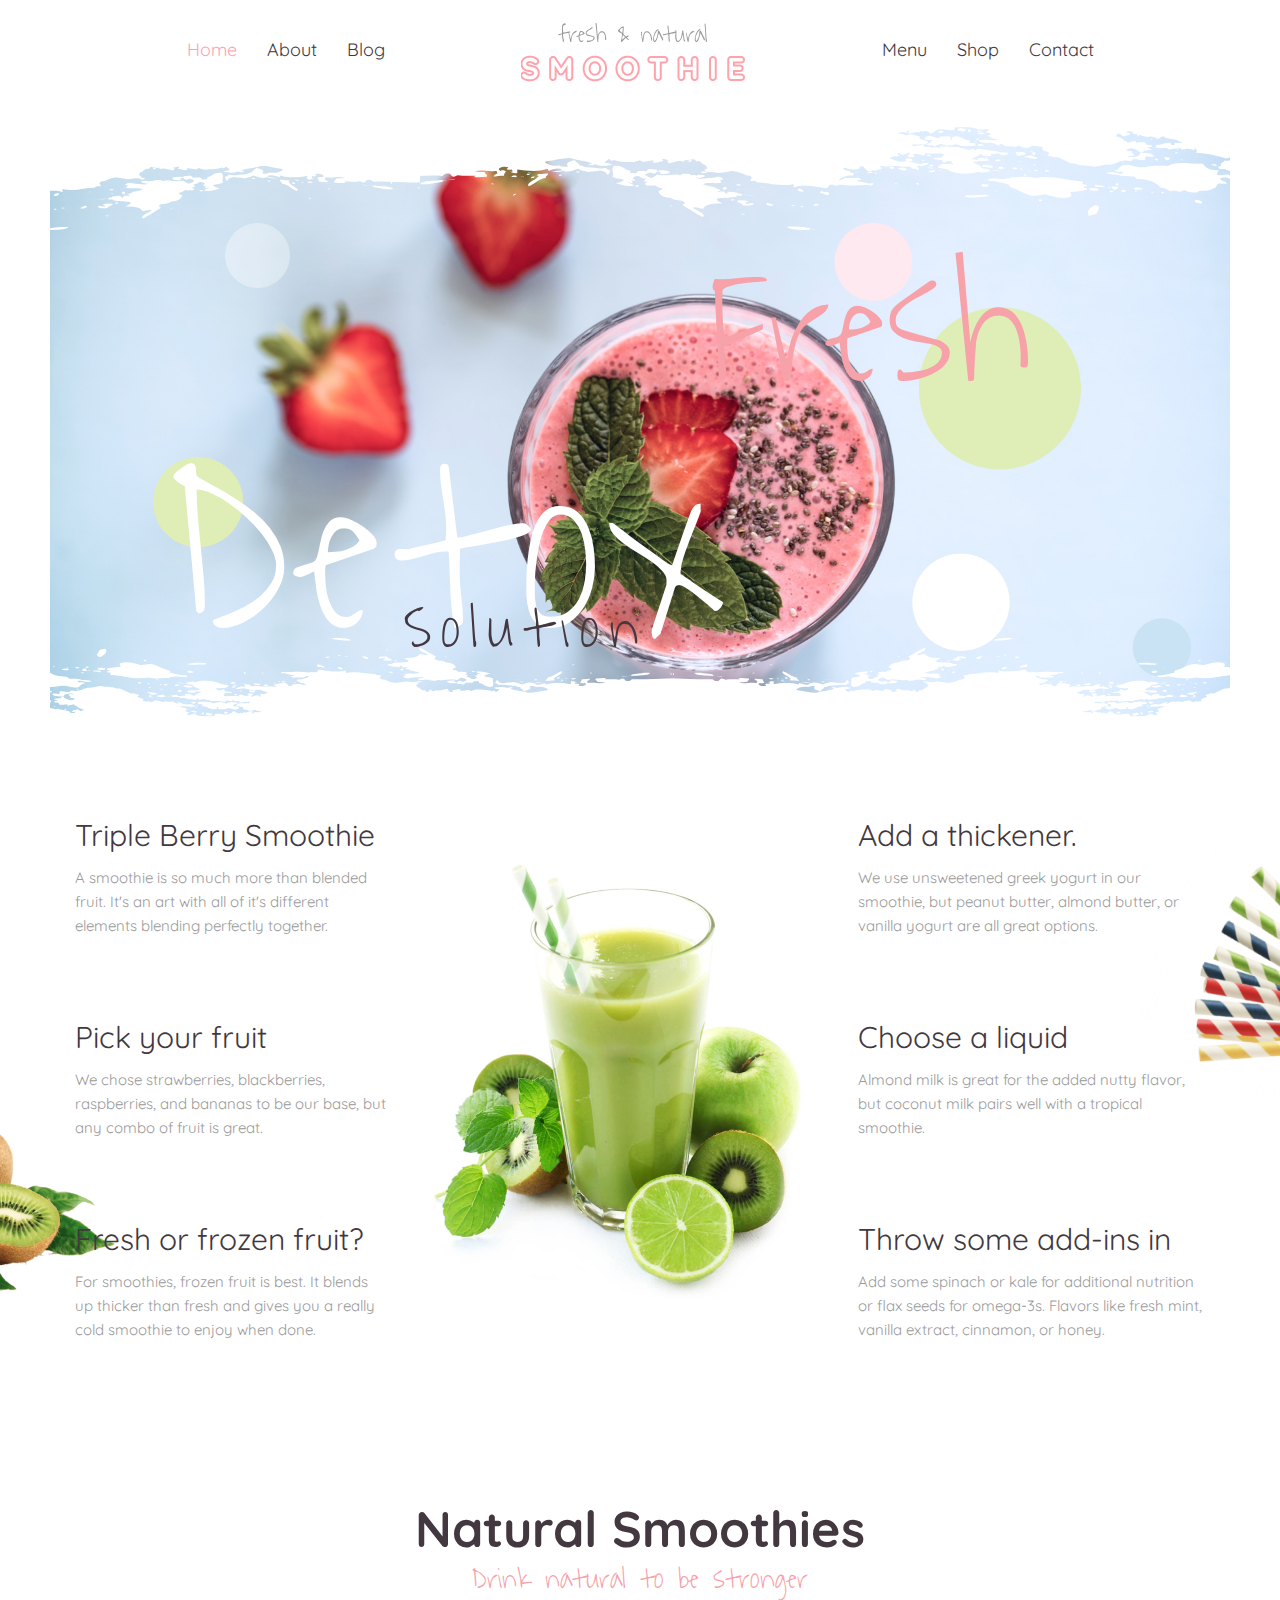
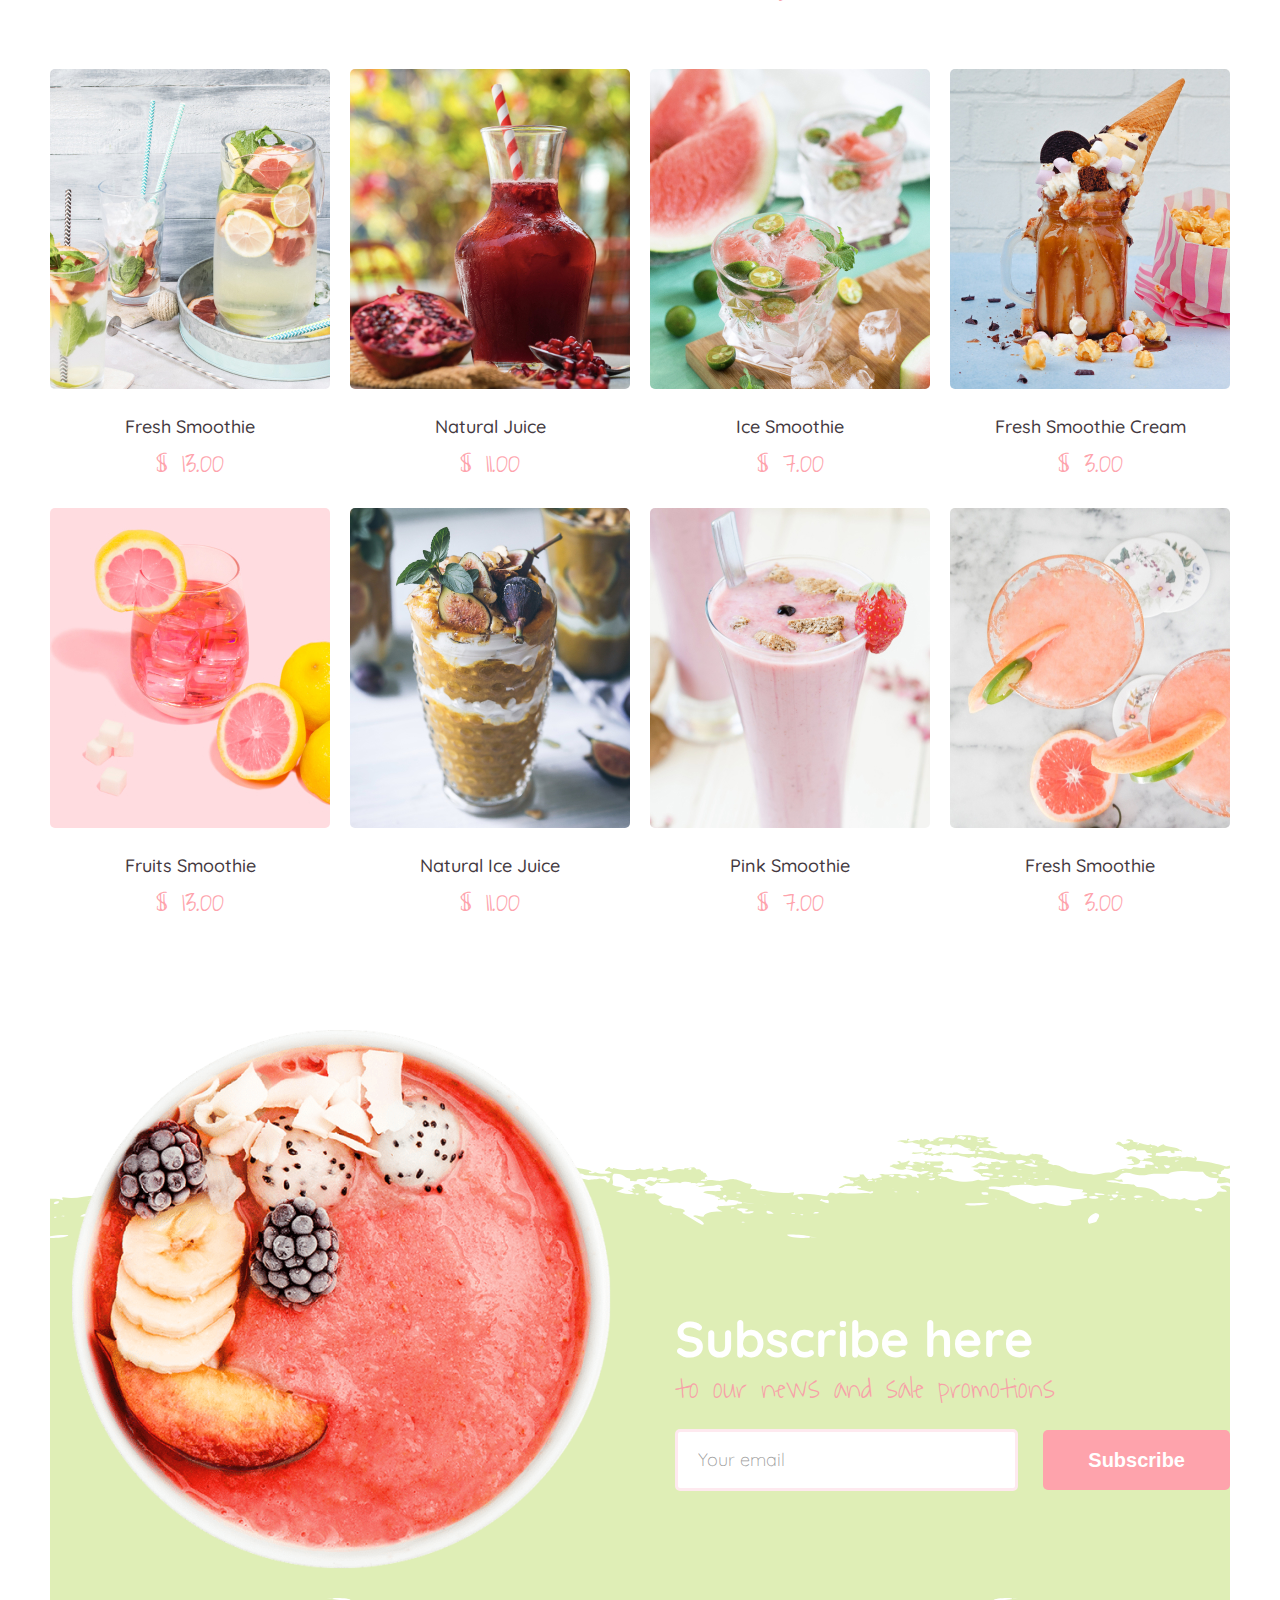
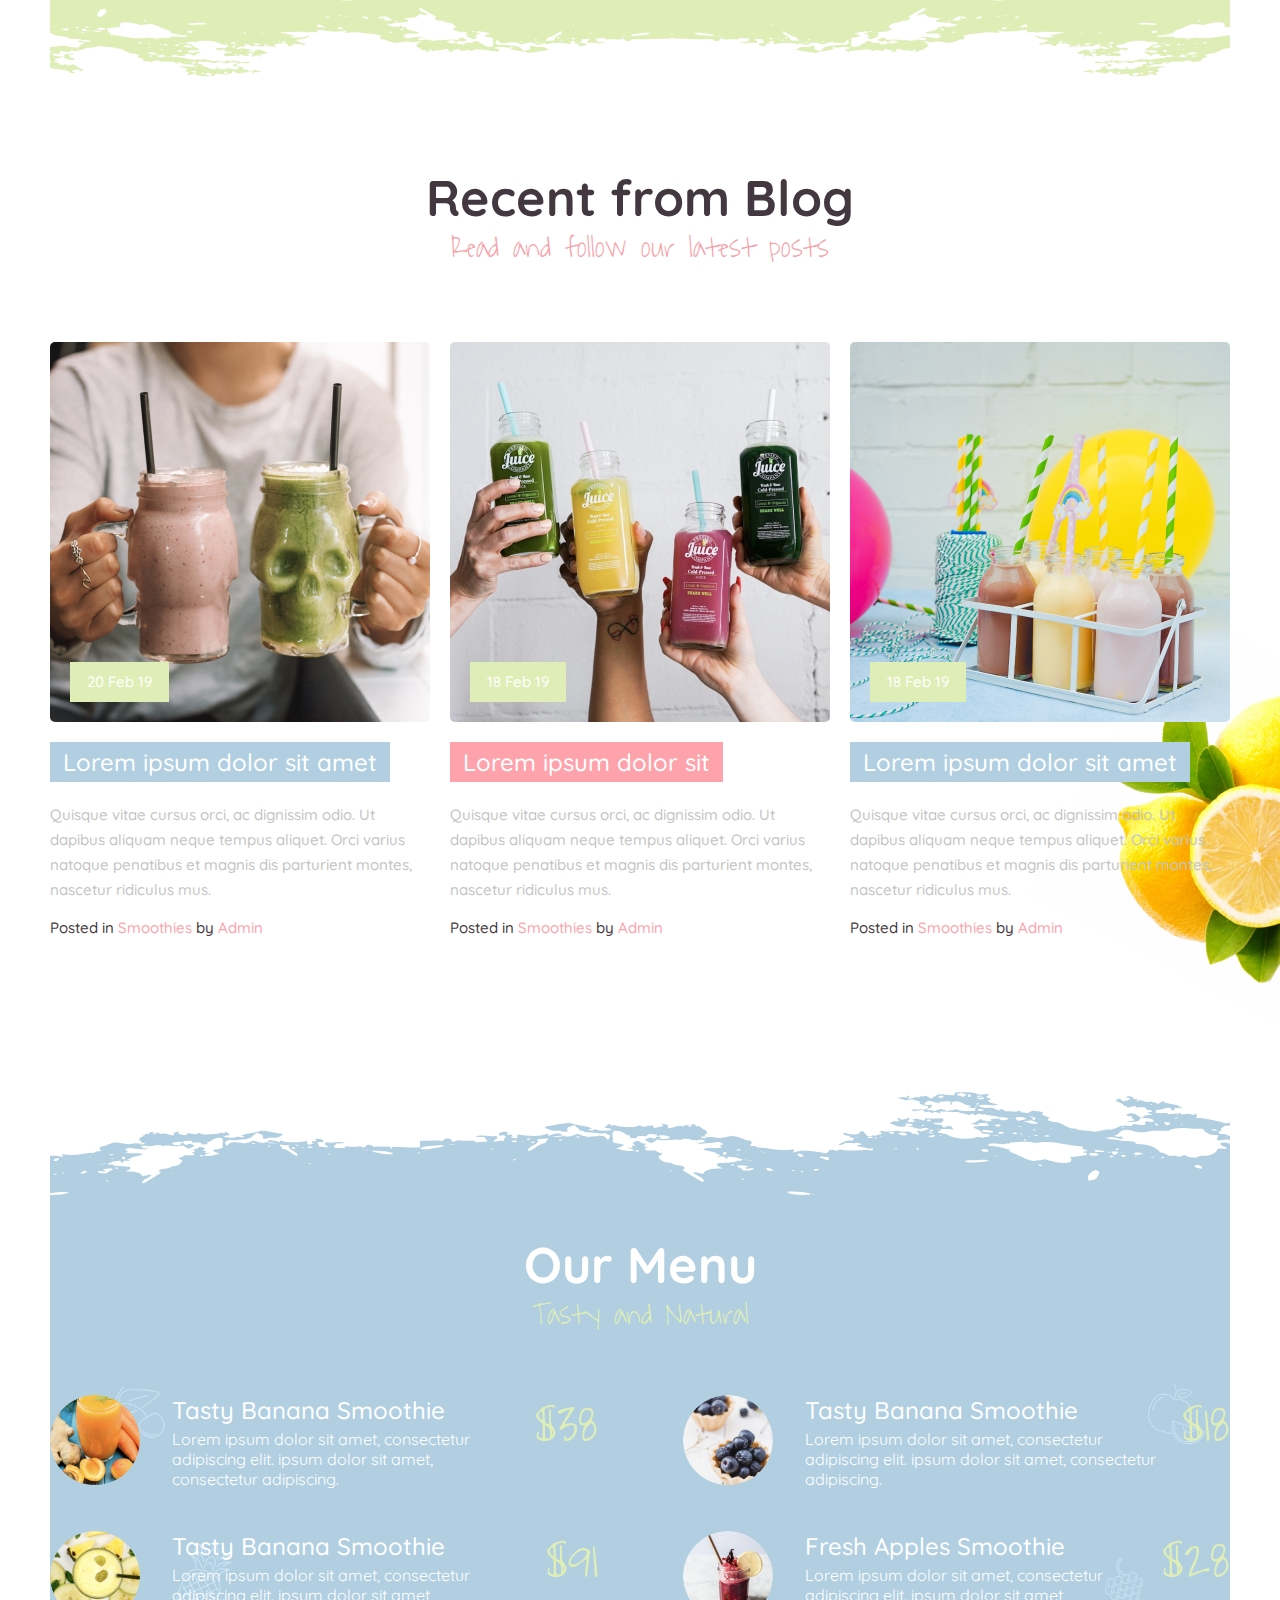
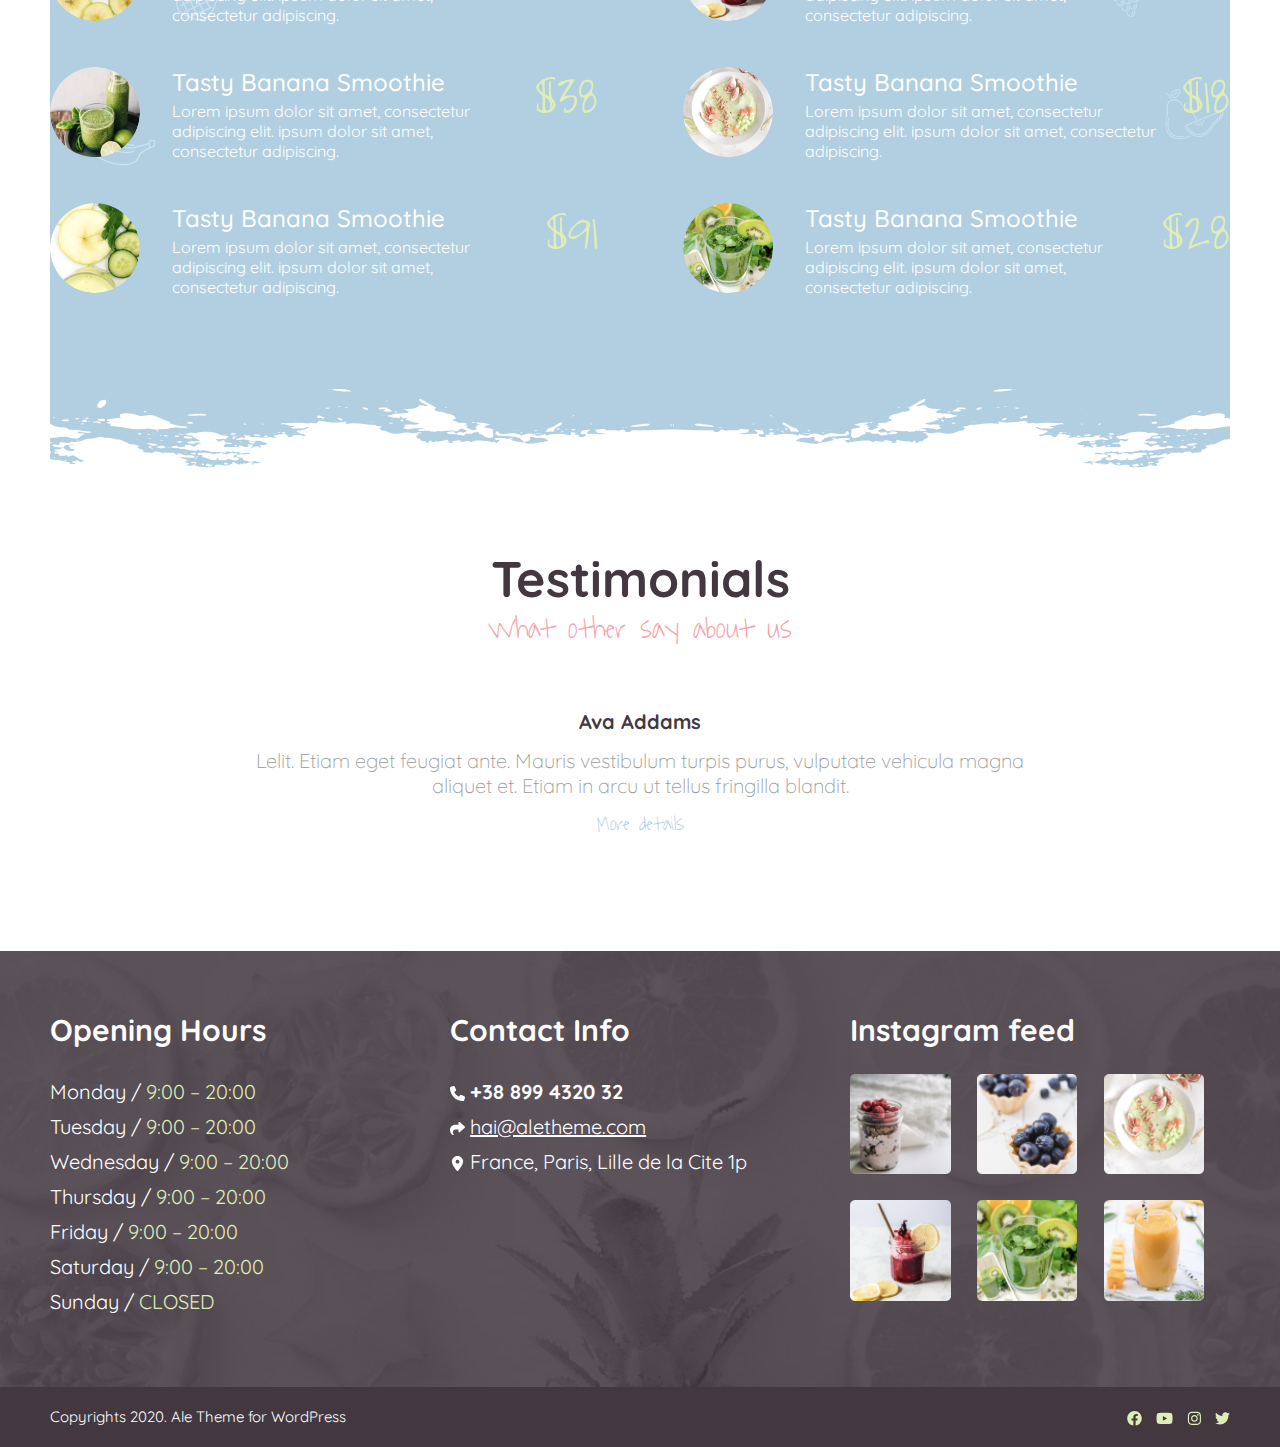
==== commit 0e04afd4: "style section .testimonials" ====
--- a/index.html
+++ b/index.html
@@ -339,7 +339,7 @@
             <div class="testimonials_item">
                 <h5 class="author_name">Ava Addams</h5>
                 <p class="description">Lelit. Etiam eget feugiat ante. Mauris vestibulum turpis purus, vulputate vehicula magna aliquet et. Etiam in arcu ut tellus fringilla blandit.</p>
-                <a href="#">More details</a>
+                <a href="#" target="_blank">More details</a>
             </div>
         </div>
     </section>
--- a/css/style.css
+++ b/css/style.css
@@ -1015,4 +1015,47 @@
 .home_blog {
     margin-top: 60px;
     background: url(../assets/img/main_page/lemon_blog.jpg) bottom right no-repeat;
+    padding-bottom: 32px;
+}
+
+.testimonials .testimonials_slider {
+    max-width: 780px;
+    width: 94%;
+    margin: 0 auto;
+}
+
+.testimonials_slider .testimonials_item {
+    text-align: center;
+}
+
+.testimonials_slider .testimonials_item .author_name {
+    font-weight: 700;
+    font-size: 20px;
+    line-height: 25px;
+    color: #433840;
+    margin-bottom: 14px;
+}
+
+.testimonials_slider .testimonials_item .description {
+    font-weight: 300;
+    font-size: 20px;
+    line-height: 25px;
+    text-align: center;
+    color: #9A9A9A;
+    margin-bottom: 10px;
+}
+
+.testimonials_slider .testimonials_item a {
+    font-family: 'Waiting for the Sunrise';
+    font-style: normal;
+    font-weight: 300;
+    font-size: 20px;
+    line-height: 33px;
+    text-align: center;
+    text-decoration: none;
+    color: #B1CFE1;
+}
+
+.testimonials_slider .testimonials_item a:hover {
+    color: #F7A1A8;
 }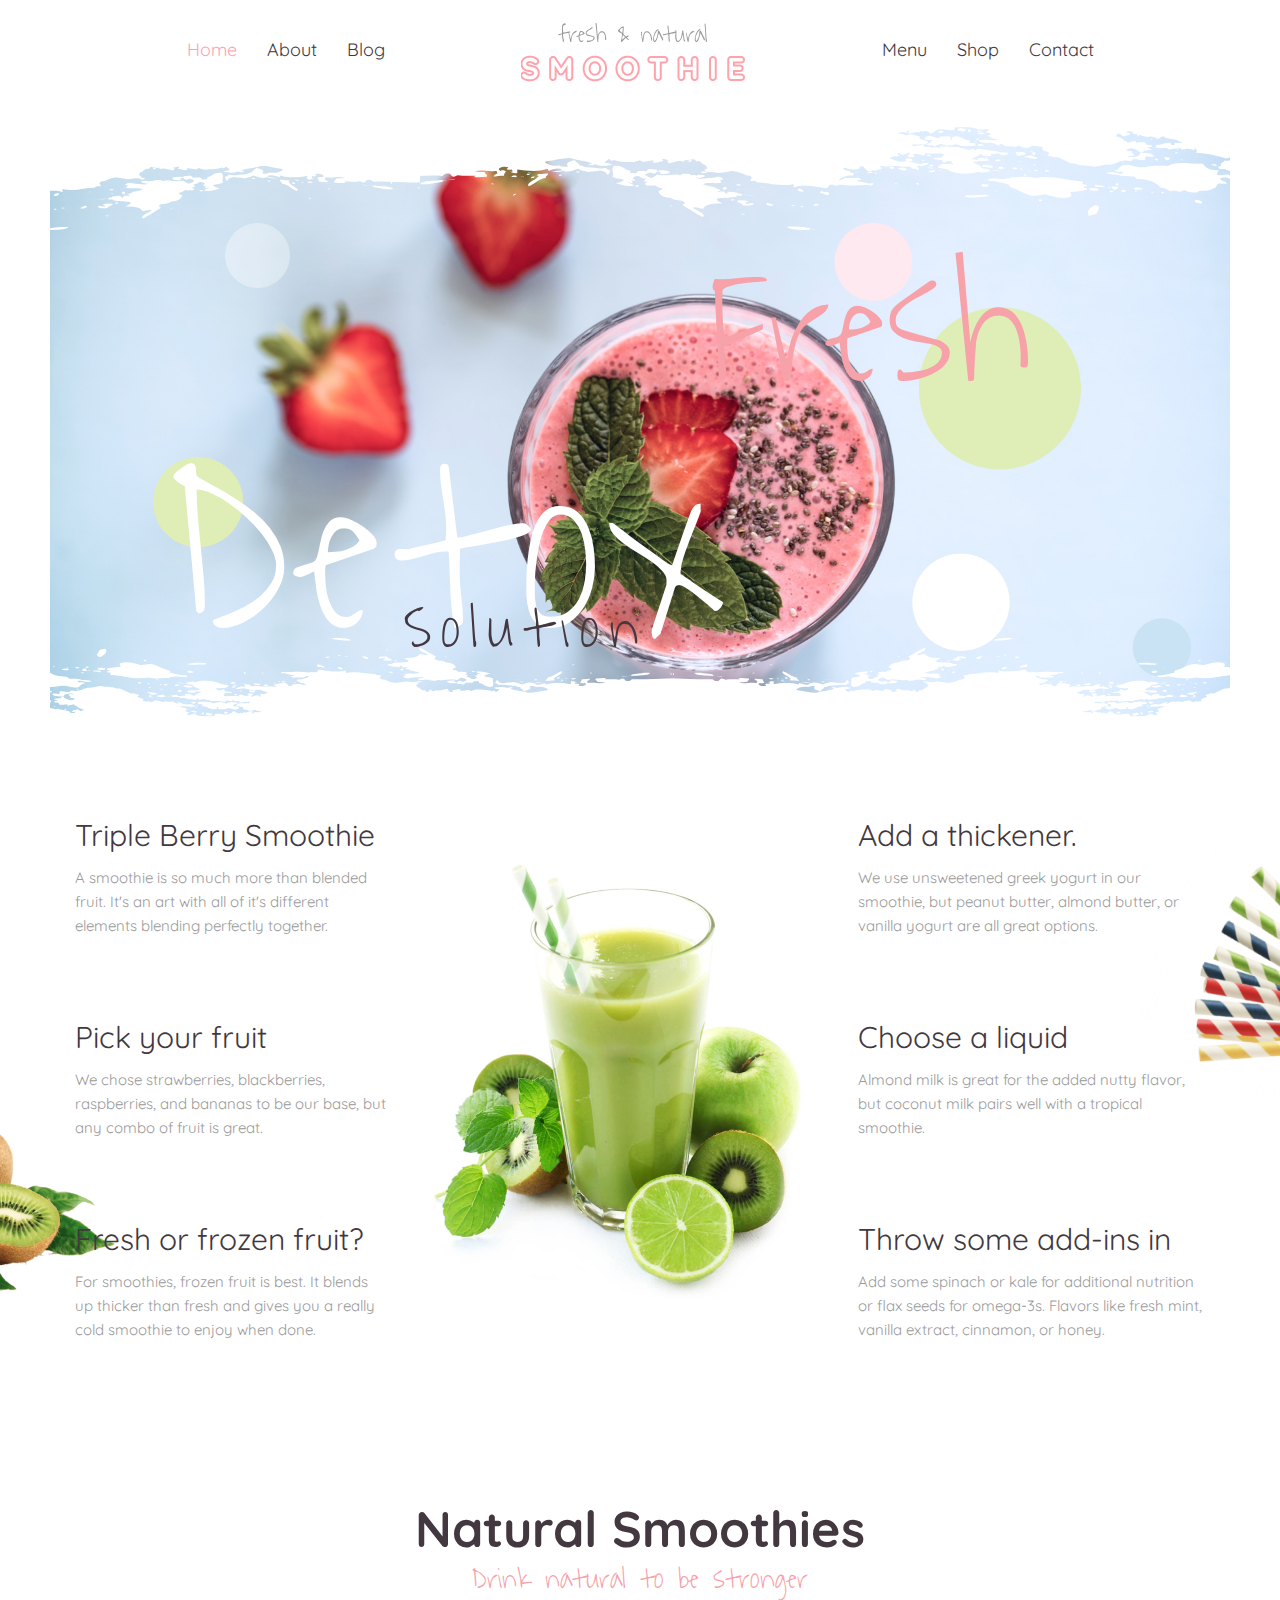
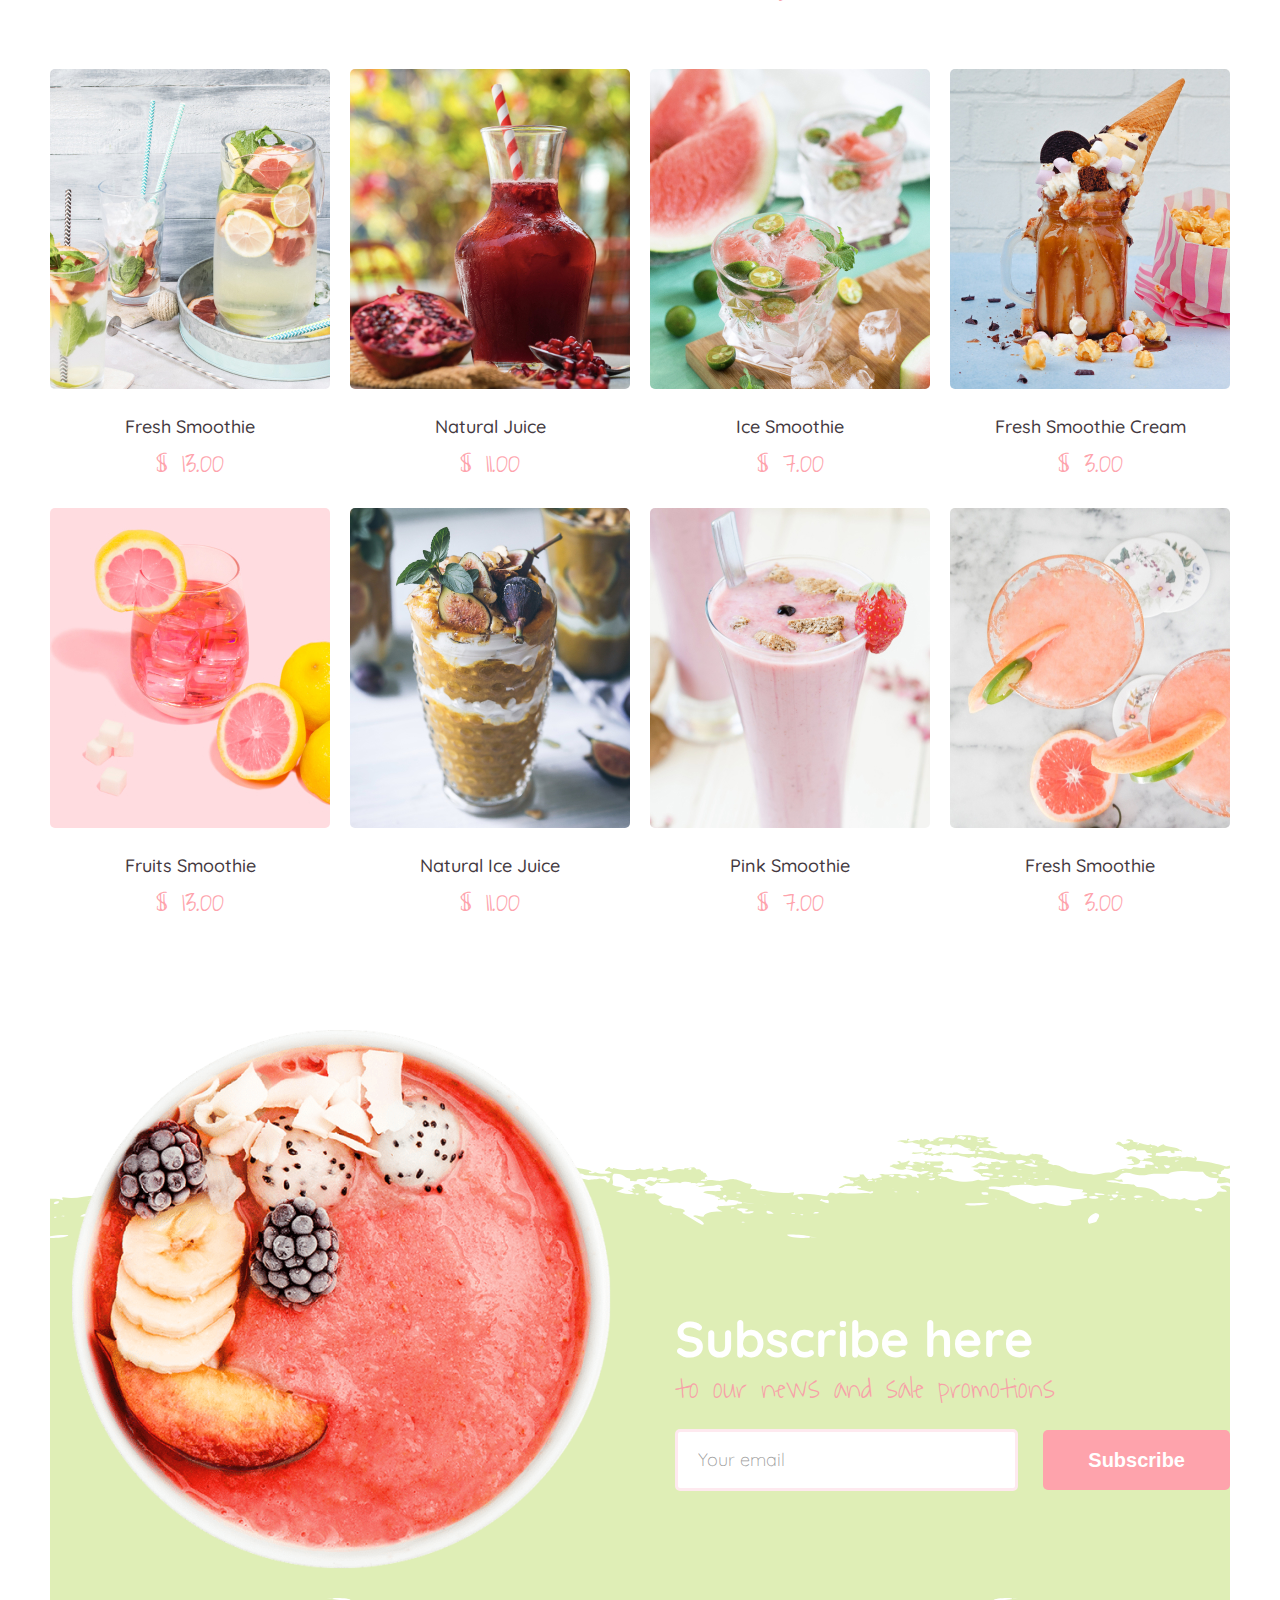
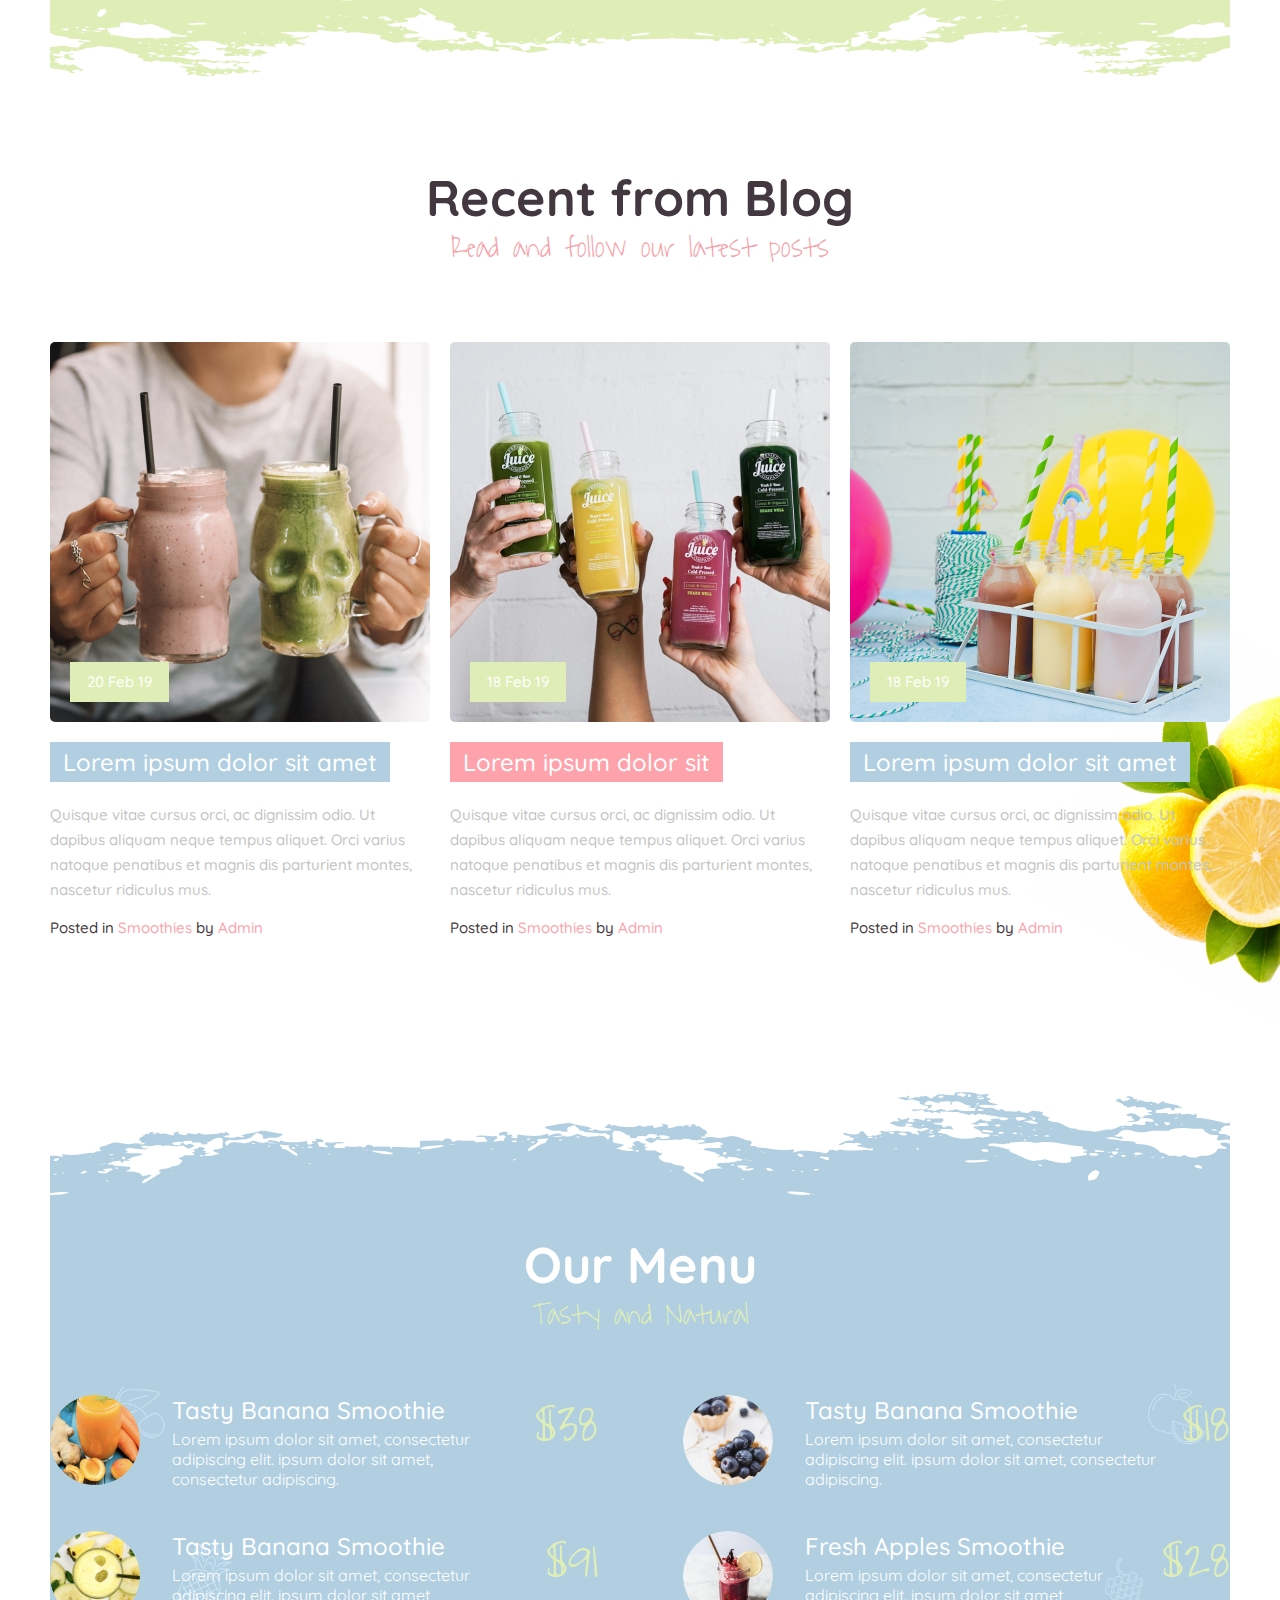
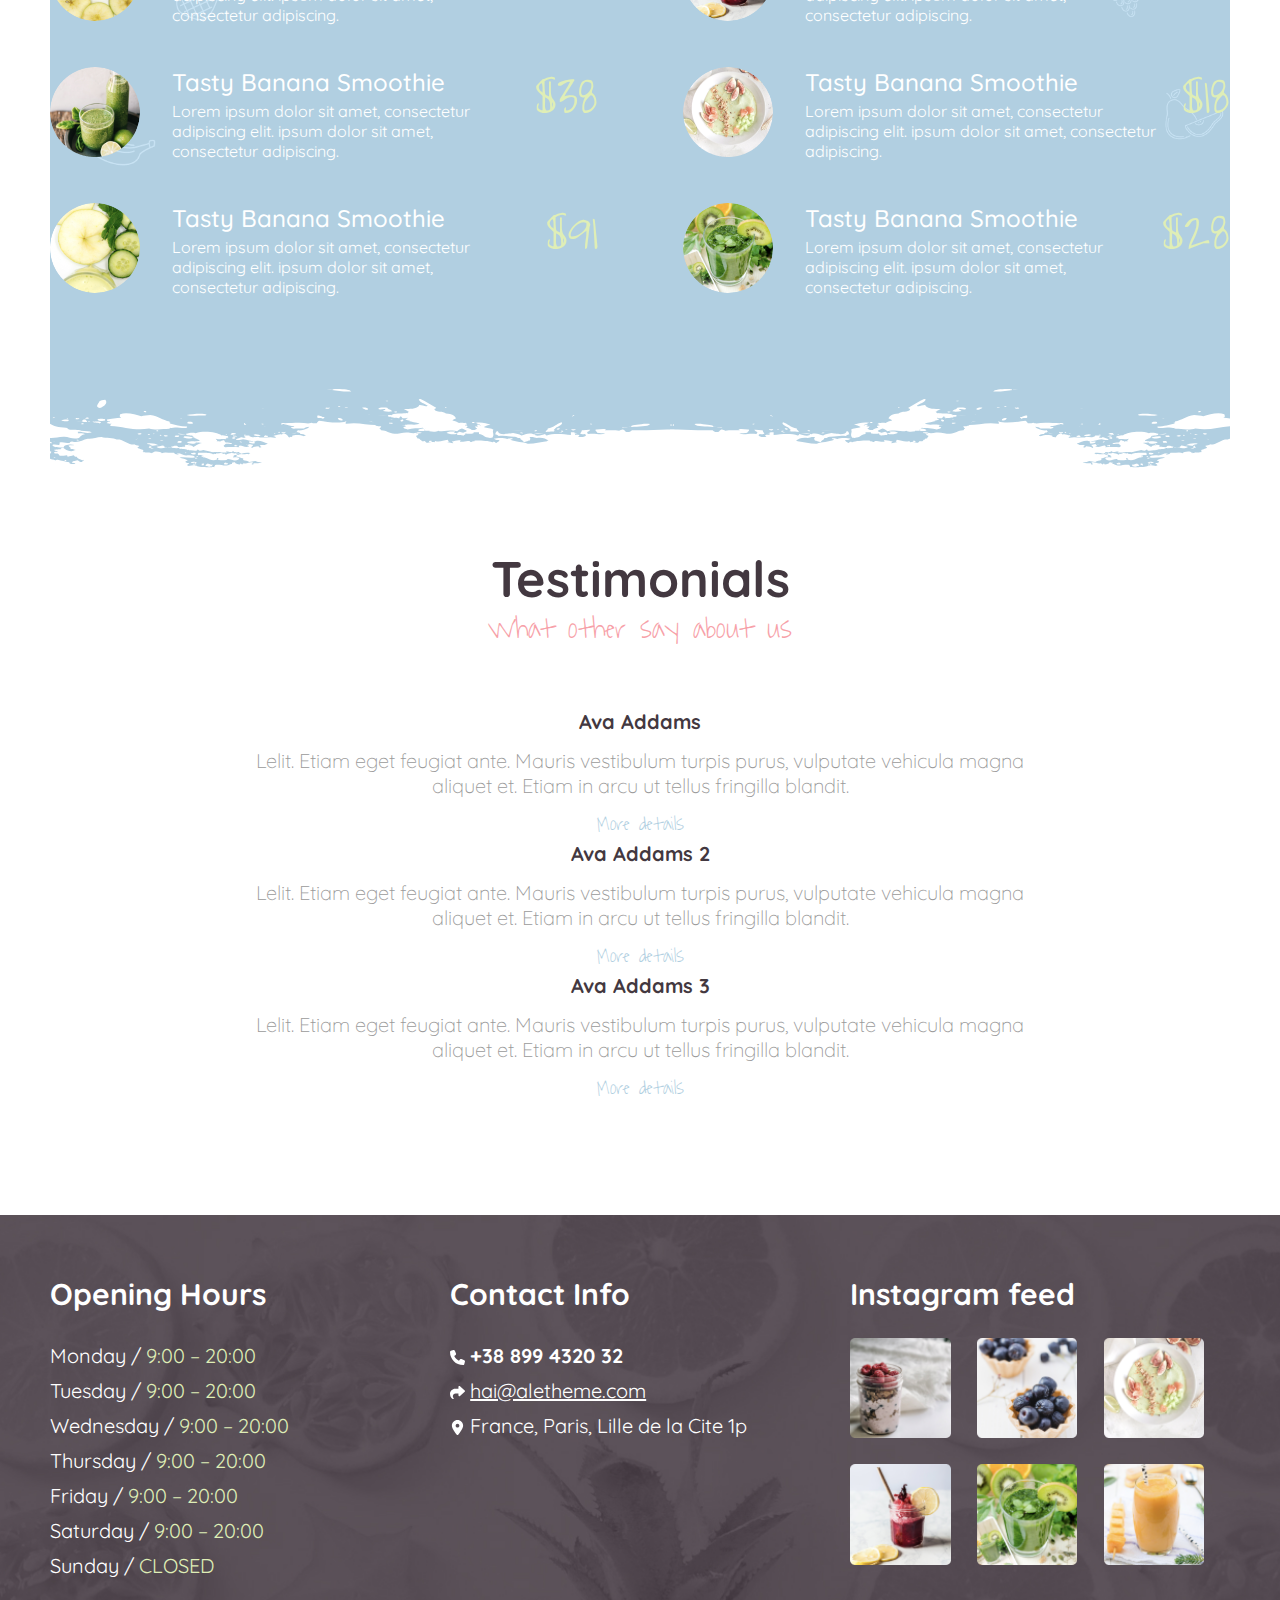
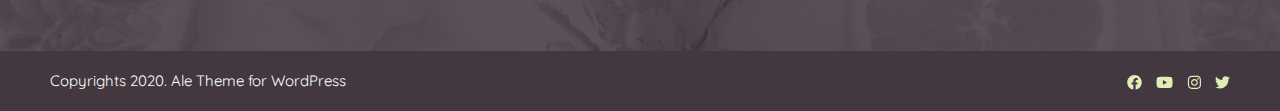
==== commit d7842e4d: "add a script for a slider in testimonials section" ====
--- a/index.html
+++ b/index.html
@@ -11,6 +11,7 @@
         rel="stylesheet">
     <link rel="stylesheet" href="css/reset.css">
     <link rel="stylesheet" href="css/style.css">
+    <link rel="stylesheet" href="css/slick.css">
 </head>
 
 <body>
@@ -338,7 +339,20 @@
         <div class="testimonials_slider">
             <div class="testimonials_item">
                 <h5 class="author_name">Ava Addams</h5>
-                <p class="description">Lelit. Etiam eget feugiat ante. Mauris vestibulum turpis purus, vulputate vehicula magna aliquet et. Etiam in arcu ut tellus fringilla blandit.</p>
+                <p class="description">Lelit. Etiam eget feugiat ante. Mauris vestibulum turpis purus, vulputate
+                    vehicula magna aliquet et. Etiam in arcu ut tellus fringilla blandit.</p>
+                <a href="#" target="_blank">More details</a>
+            </div>
+            <div class="testimonials_item">
+                <h5 class="author_name">Ava Addams 2</h5>
+                <p class="description">Lelit. Etiam eget feugiat ante. Mauris vestibulum turpis purus, vulputate
+                    vehicula magna aliquet et. Etiam in arcu ut tellus fringilla blandit.</p>
+                <a href="#" target="_blank">More details</a>
+            </div>
+            <div class="testimonials_item">
+                <h5 class="author_name">Ava Addams 3</h5>
+                <p class="description">Lelit. Etiam eget feugiat ante. Mauris vestibulum turpis purus, vulputate
+                    vehicula magna aliquet et. Etiam in arcu ut tellus fringilla blandit.</p>
                 <a href="#" target="_blank">More details</a>
             </div>
         </div>
@@ -397,6 +411,11 @@
             </div>
         </div>
     </footer>
+
+    <script src="https://code.jquery.com/jquery-3.6.1.slim.min.js"
+        integrity="sha256-w8CvhFs7iHNVUtnSP0YKEg00p9Ih13rlL9zGqvLdePA=" crossorigin="anonymous"></script>
+    <script src="js/slick.min.js"></script>
+    <script src="js/script.js"></script>
 </body>
 
 </html>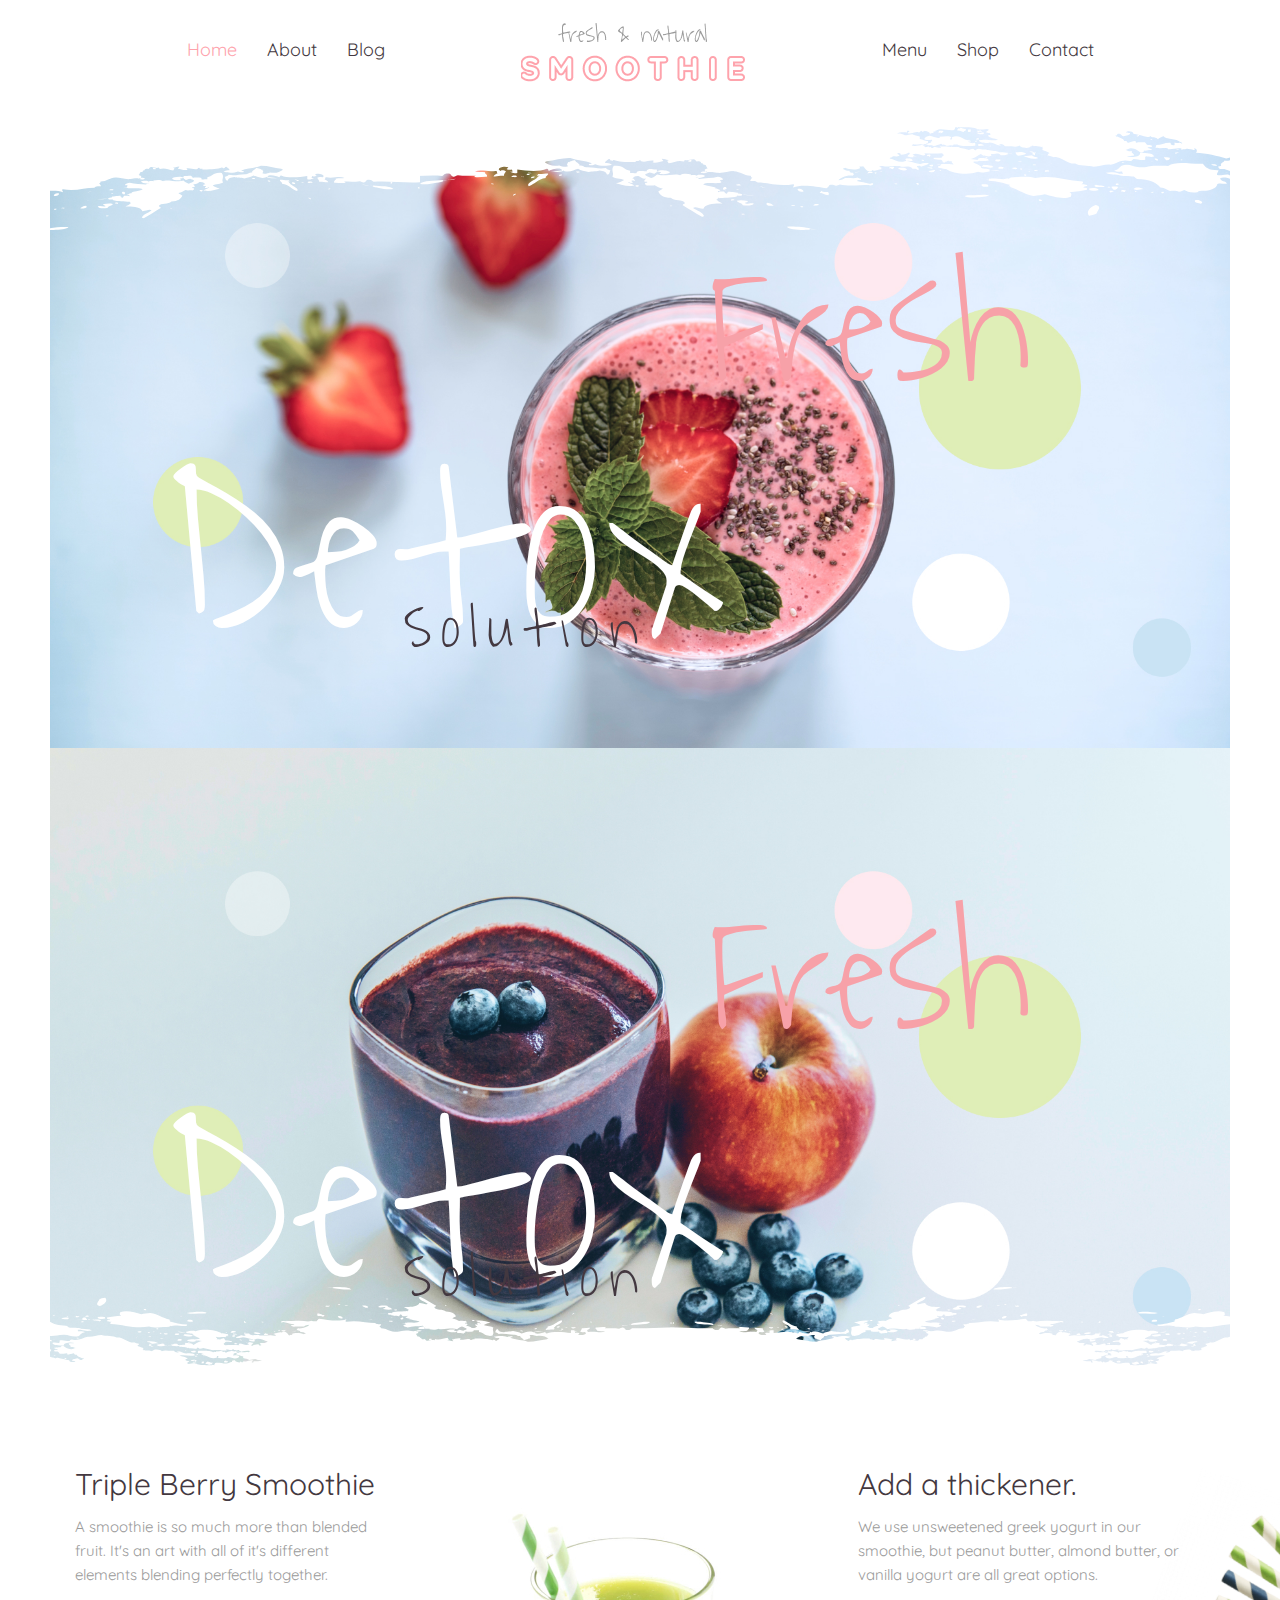
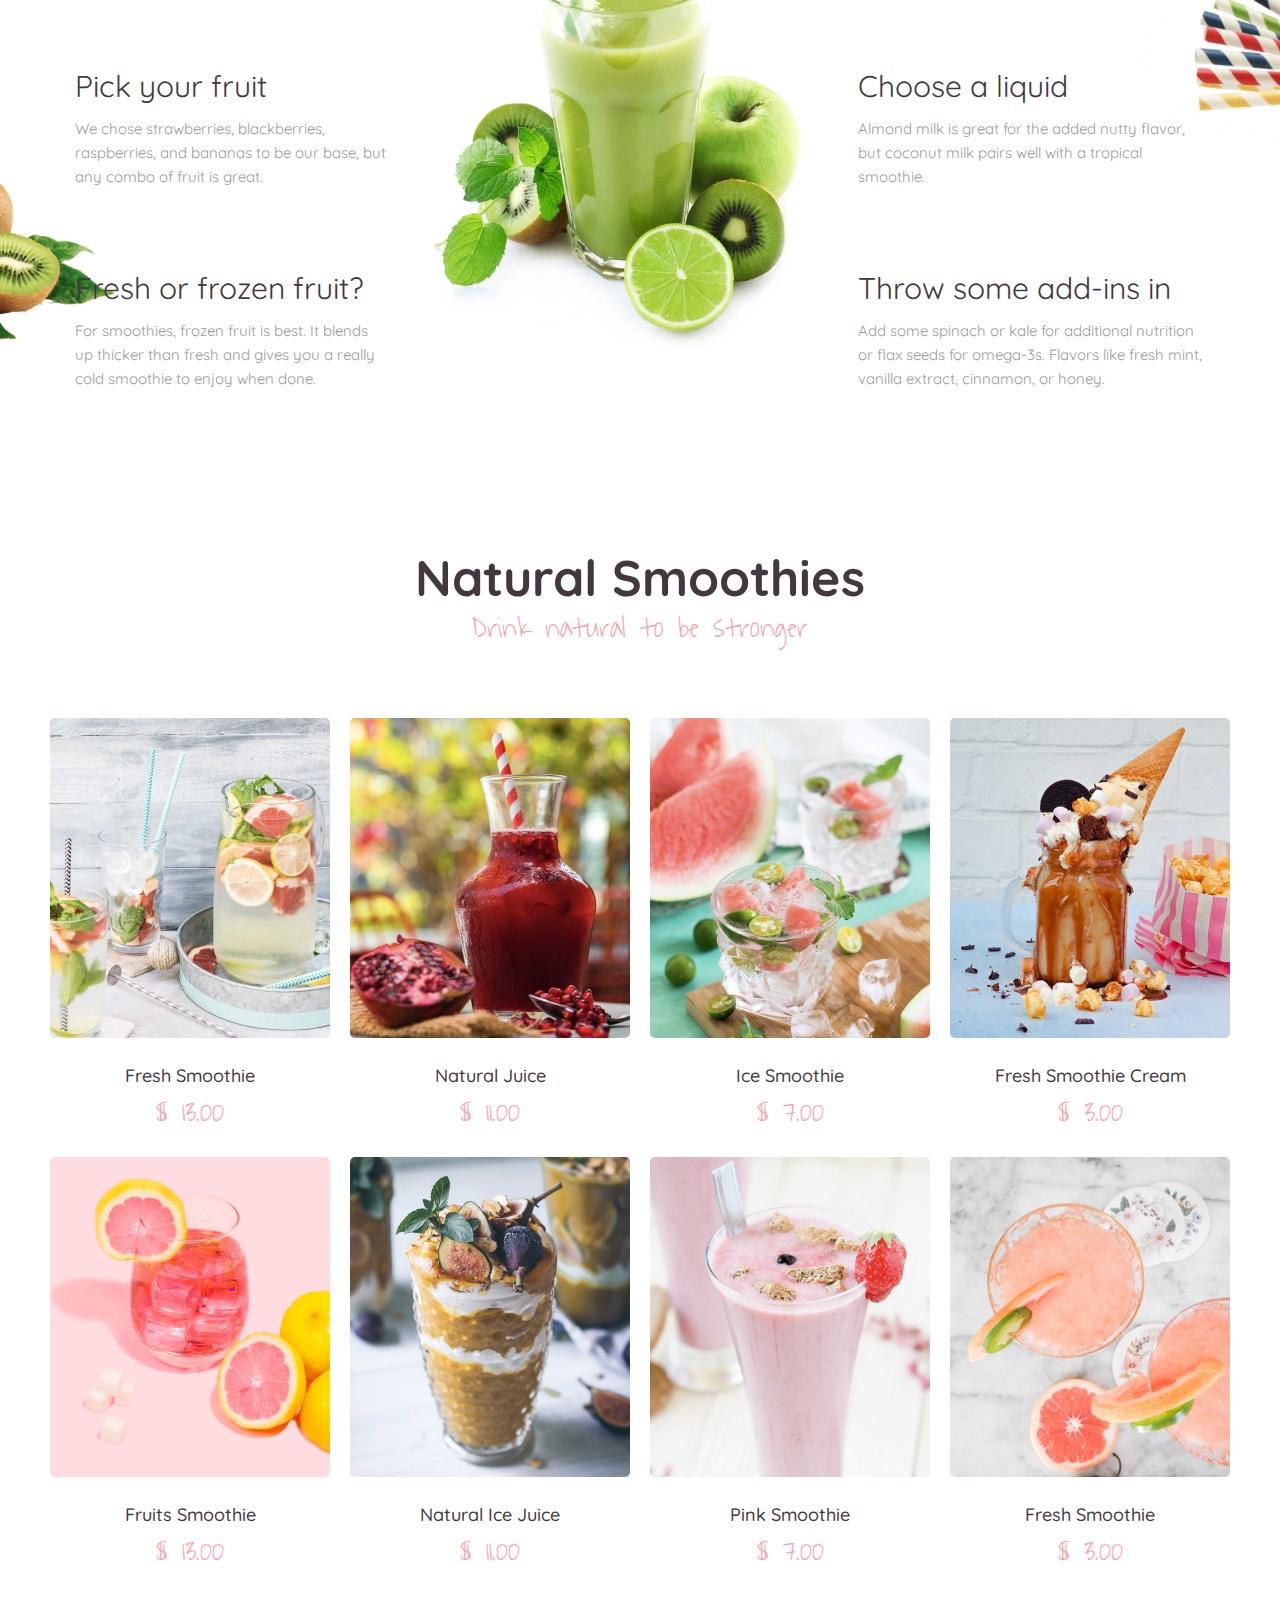
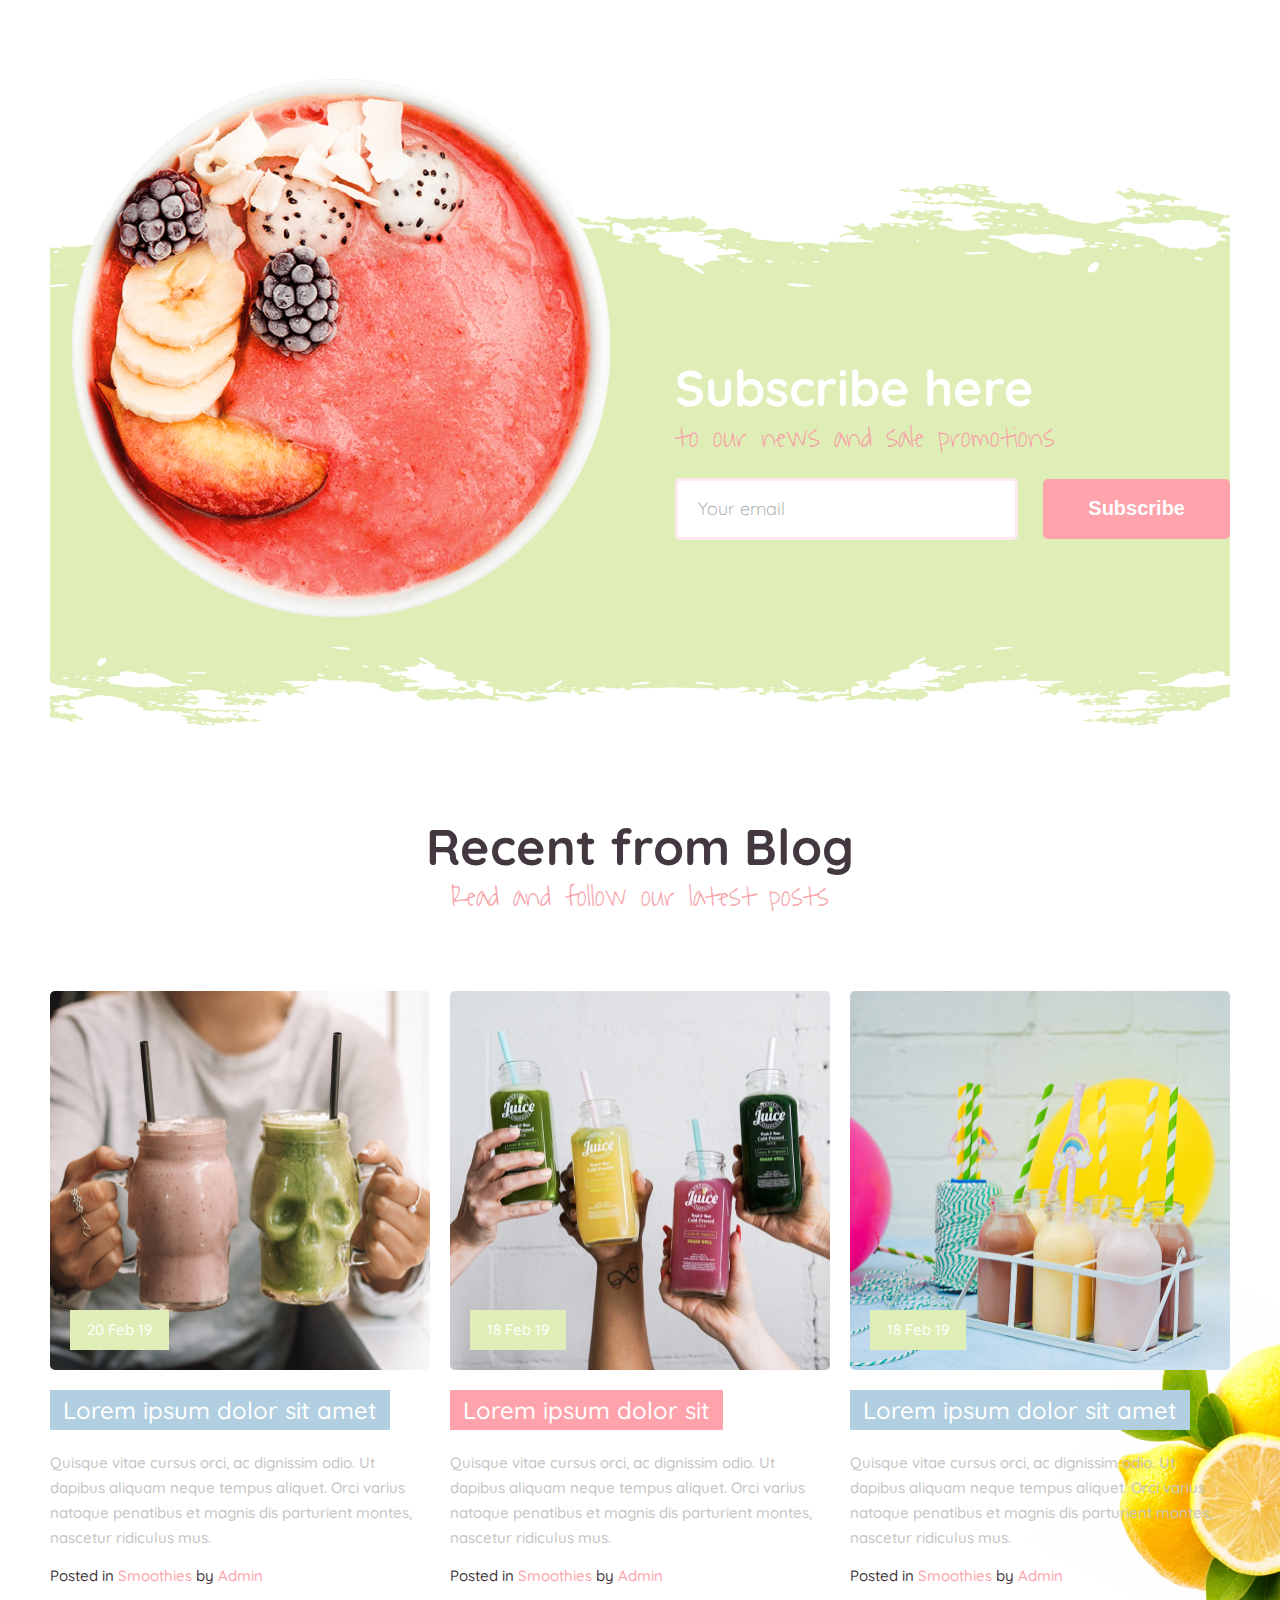
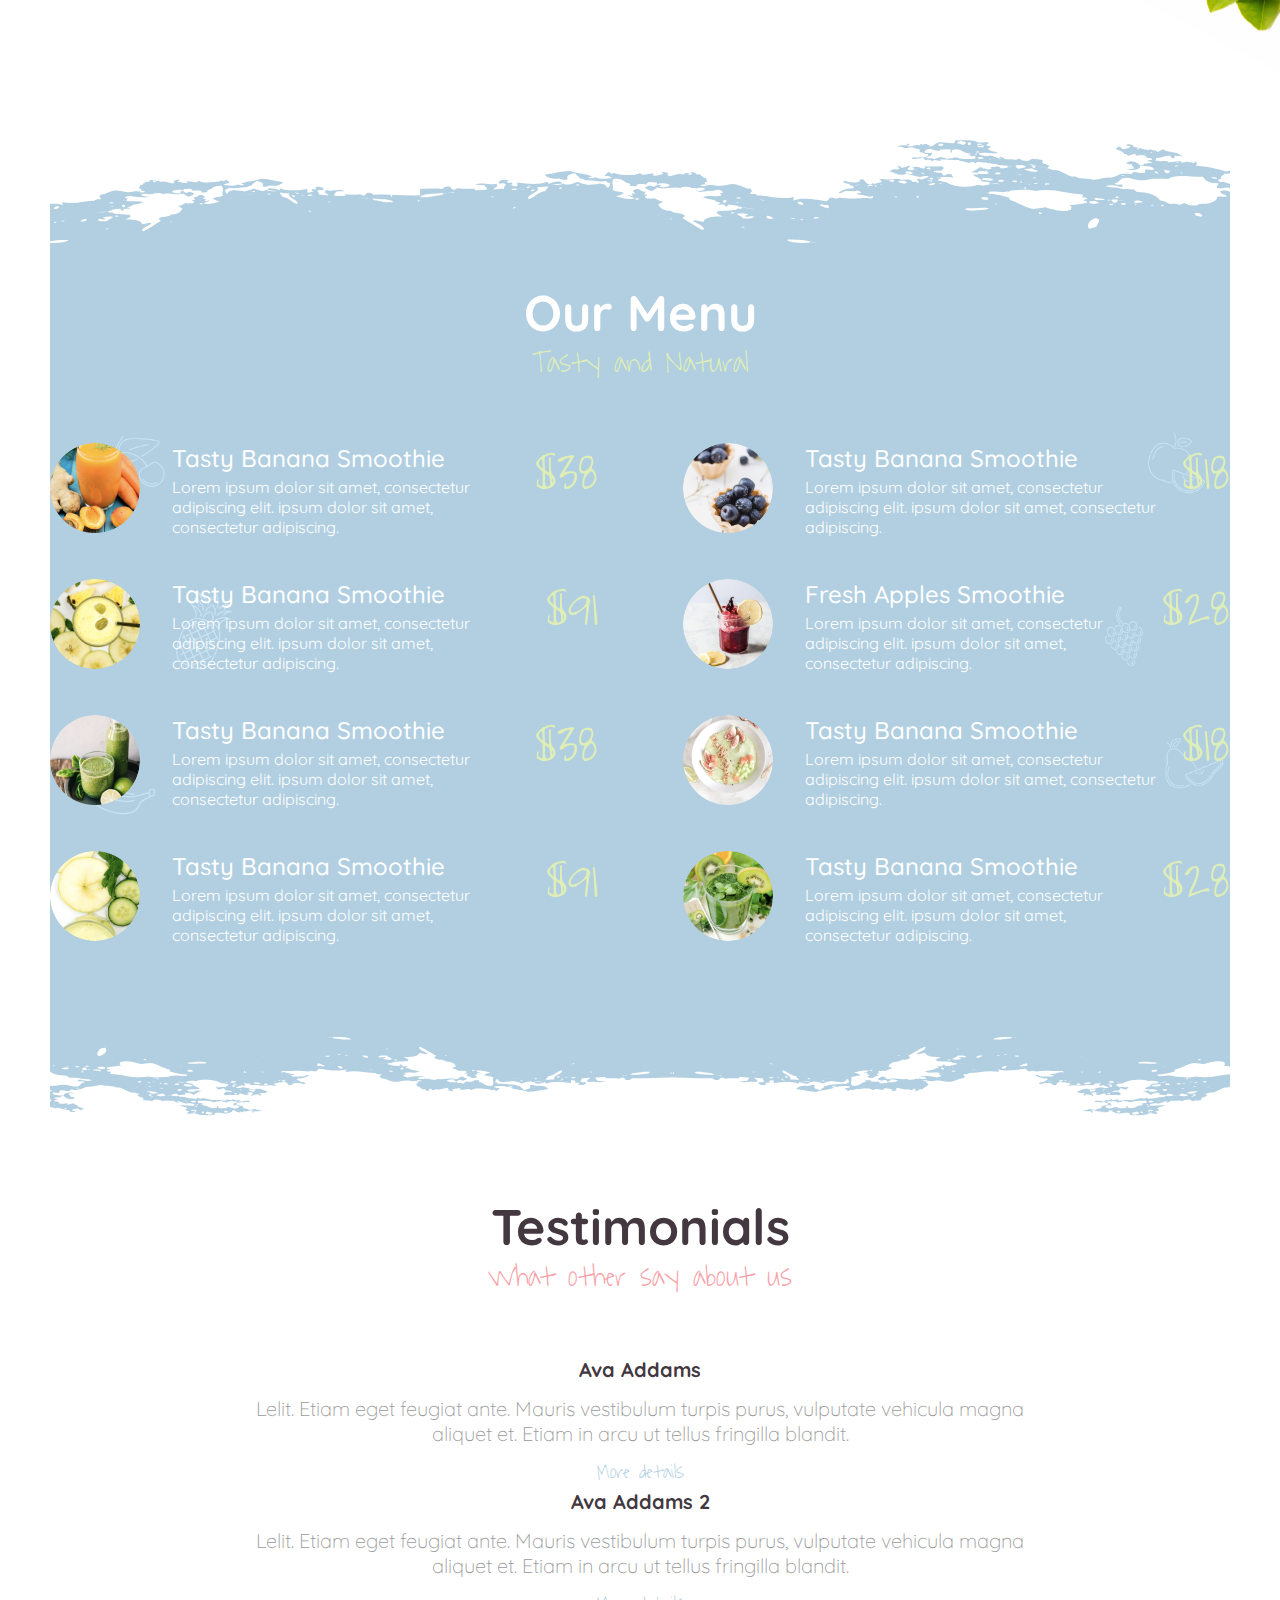
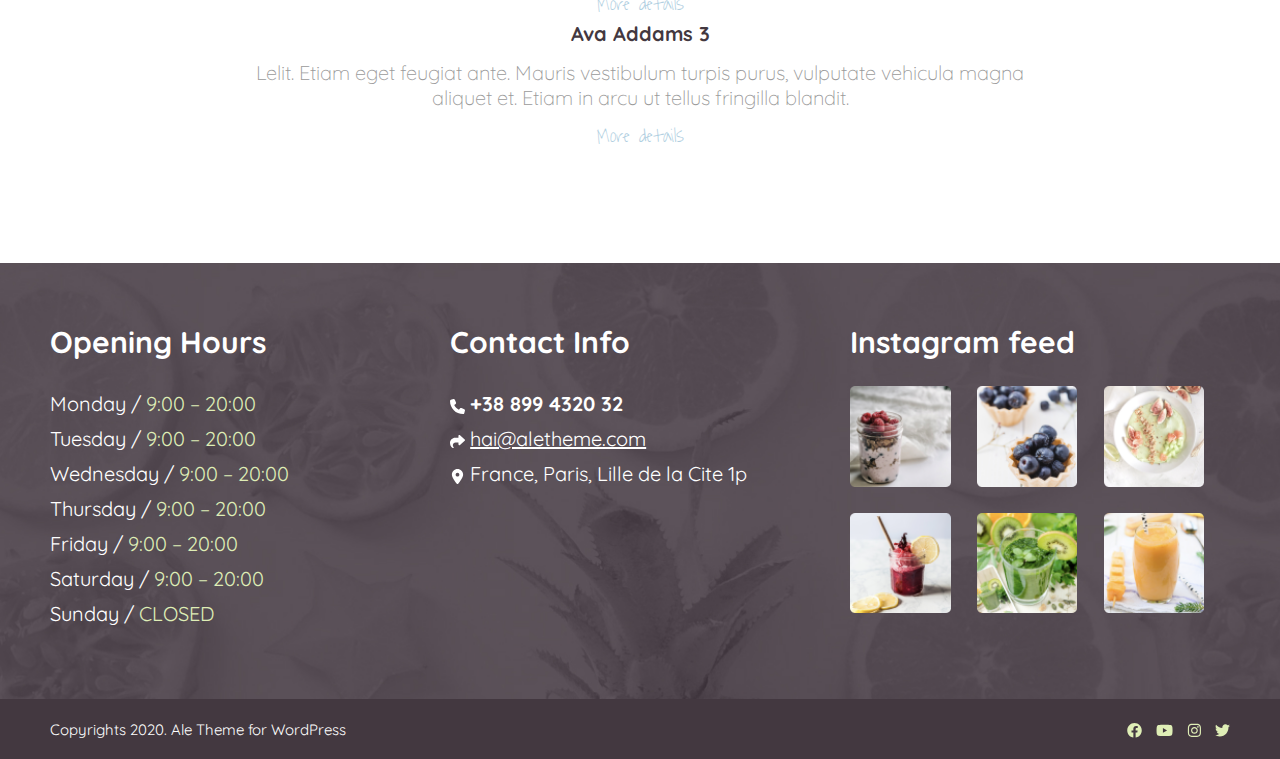
==== commit 5a4a5f95: "add and style the slider buttons for .homeslider" ====
--- a/index.html
+++ b/index.html
@@ -49,6 +49,16 @@
                 </figcaption>
             </figure>
         </div>
+        <div class="slide">
+            <figure>
+                <img src="assets/img/main_page/slide2.jpg" alt="Slide 1">
+                <figcaption>
+                    <div class="title_one">Fresh</div>
+                    <div class="title_two">Detox</div>
+                    <div class="title_three">Solution</div>
+                </figcaption>
+            </figure>
+        </div>
     </div>
 
     <section class="about_box home_about">
--- a/css/style.css
+++ b/css/style.css
@@ -839,6 +839,7 @@
 
 /*Home Page Styles*/
 .homeslider {
+    position: relative;
     margin-left: 50px;
     margin-right: 50px;
 }
@@ -898,6 +899,30 @@
     left: 30%;
 }
 
+.homeslider .slick-prev {
+    position: absolute;
+    top: 50%;
+    left: 30px;
+    z-index: 99;
+    width: 22px;
+    height: 69px;
+    background: transparent url(../assets/img/main_page/left.png) center center no-repeat;
+    border: 0;
+    margin-top: -35px;
+}
+
+.homeslider .slick-next {
+    position: absolute;
+    top: 50%;
+    right: 30px;
+    z-index: 99;
+    width: 22px;
+    height: 69px;
+    background: transparent url(../assets/img/main_page/right.png) center center no-repeat;
+    border: 0;
+    margin-top: -35px;
+}
+
 .home_about {
     background: url(../assets/img/main_page/home_kiwi.png) center center no-repeat;
     background-size: cover;
@@ -1058,4 +1083,27 @@
 
 .testimonials_slider .testimonials_item a:hover {
     color: #F7A1A8;
-}+}
+
+.testimonials_slider .slick-dots {
+    display: flex;
+    justify-content: center;
+    margin-top: 14px;
+}
+
+.testimonials_slider .slick-dots button {
+    font-size: 0;
+    padding: 0;
+    border: 0;
+    border-radius: 100%;
+    width: 10px;
+    height: 10px;
+    background: #DFEEB6;
+    margin-left: 2.5px;
+    margin-right: 2.5px;
+}
+
+.testimonials_slider .slick-dots .slick-active button {
+    background: #FEA3AC;
+}
+
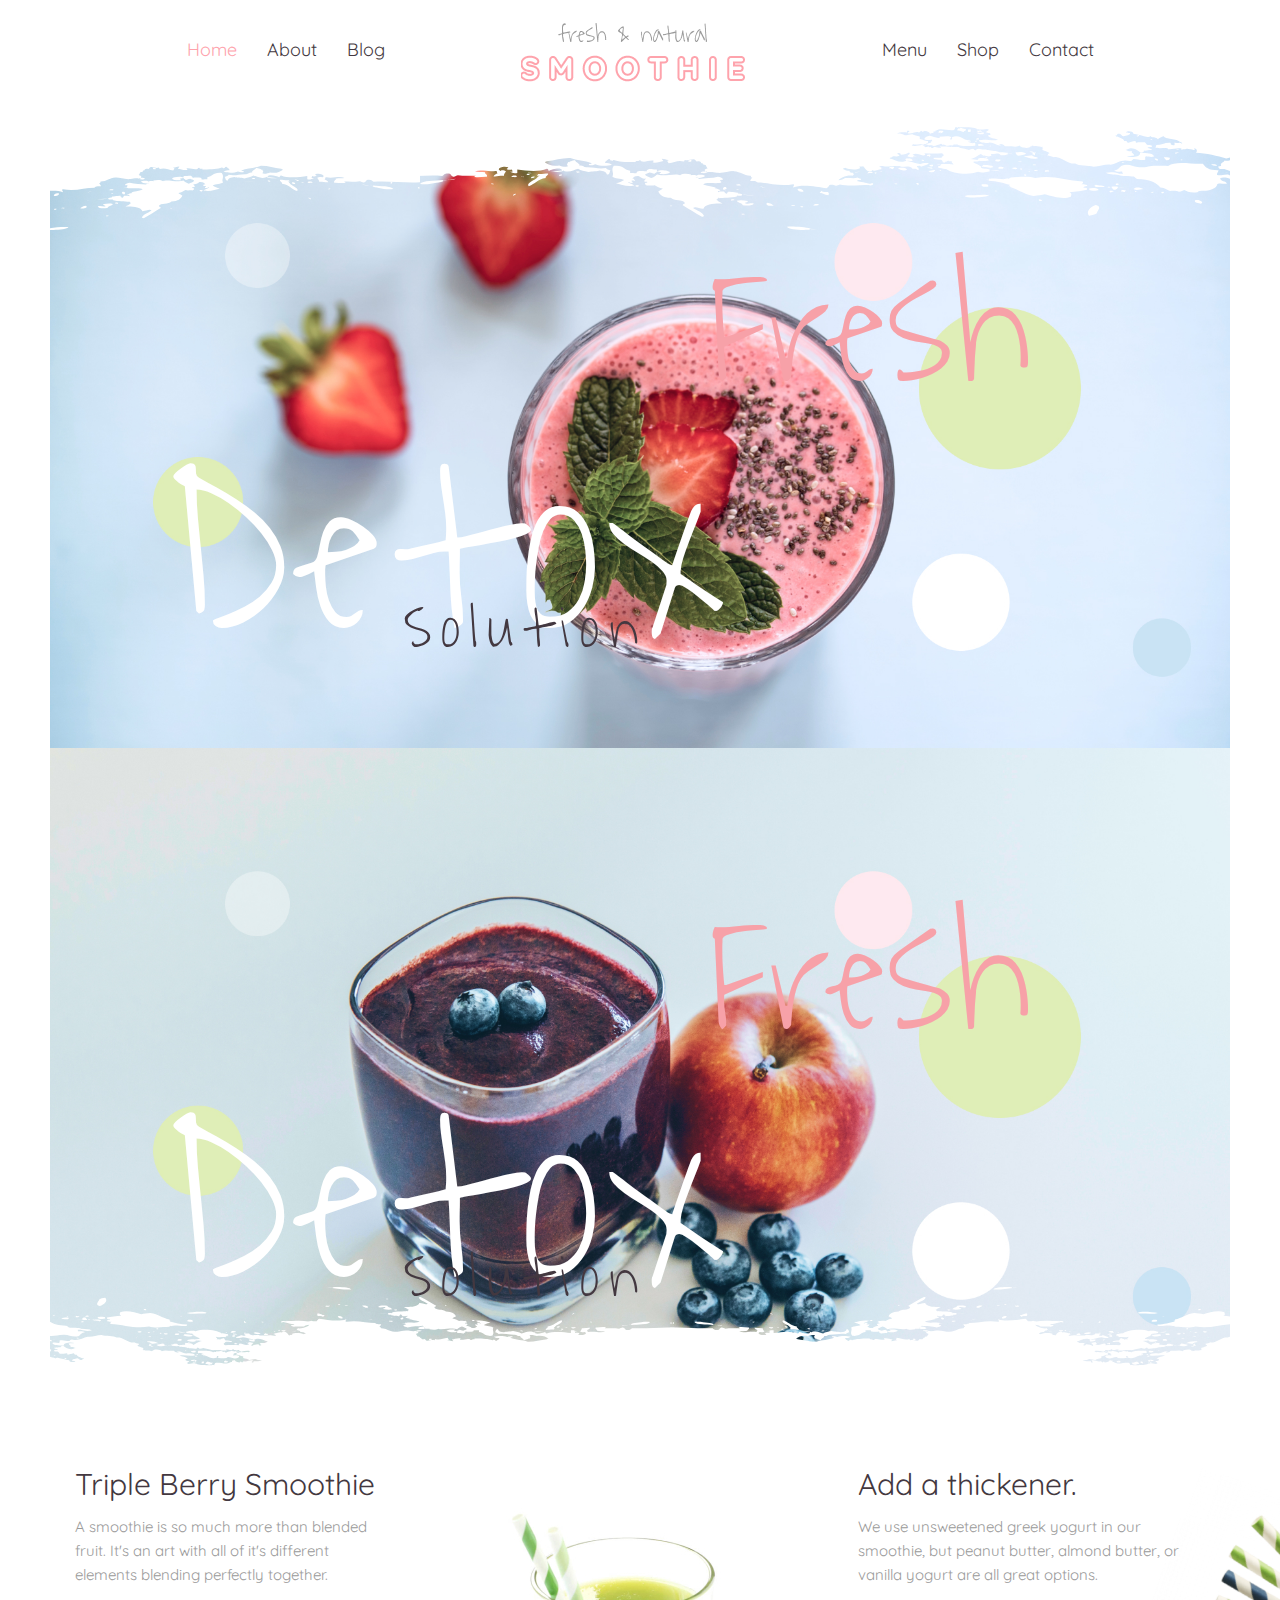
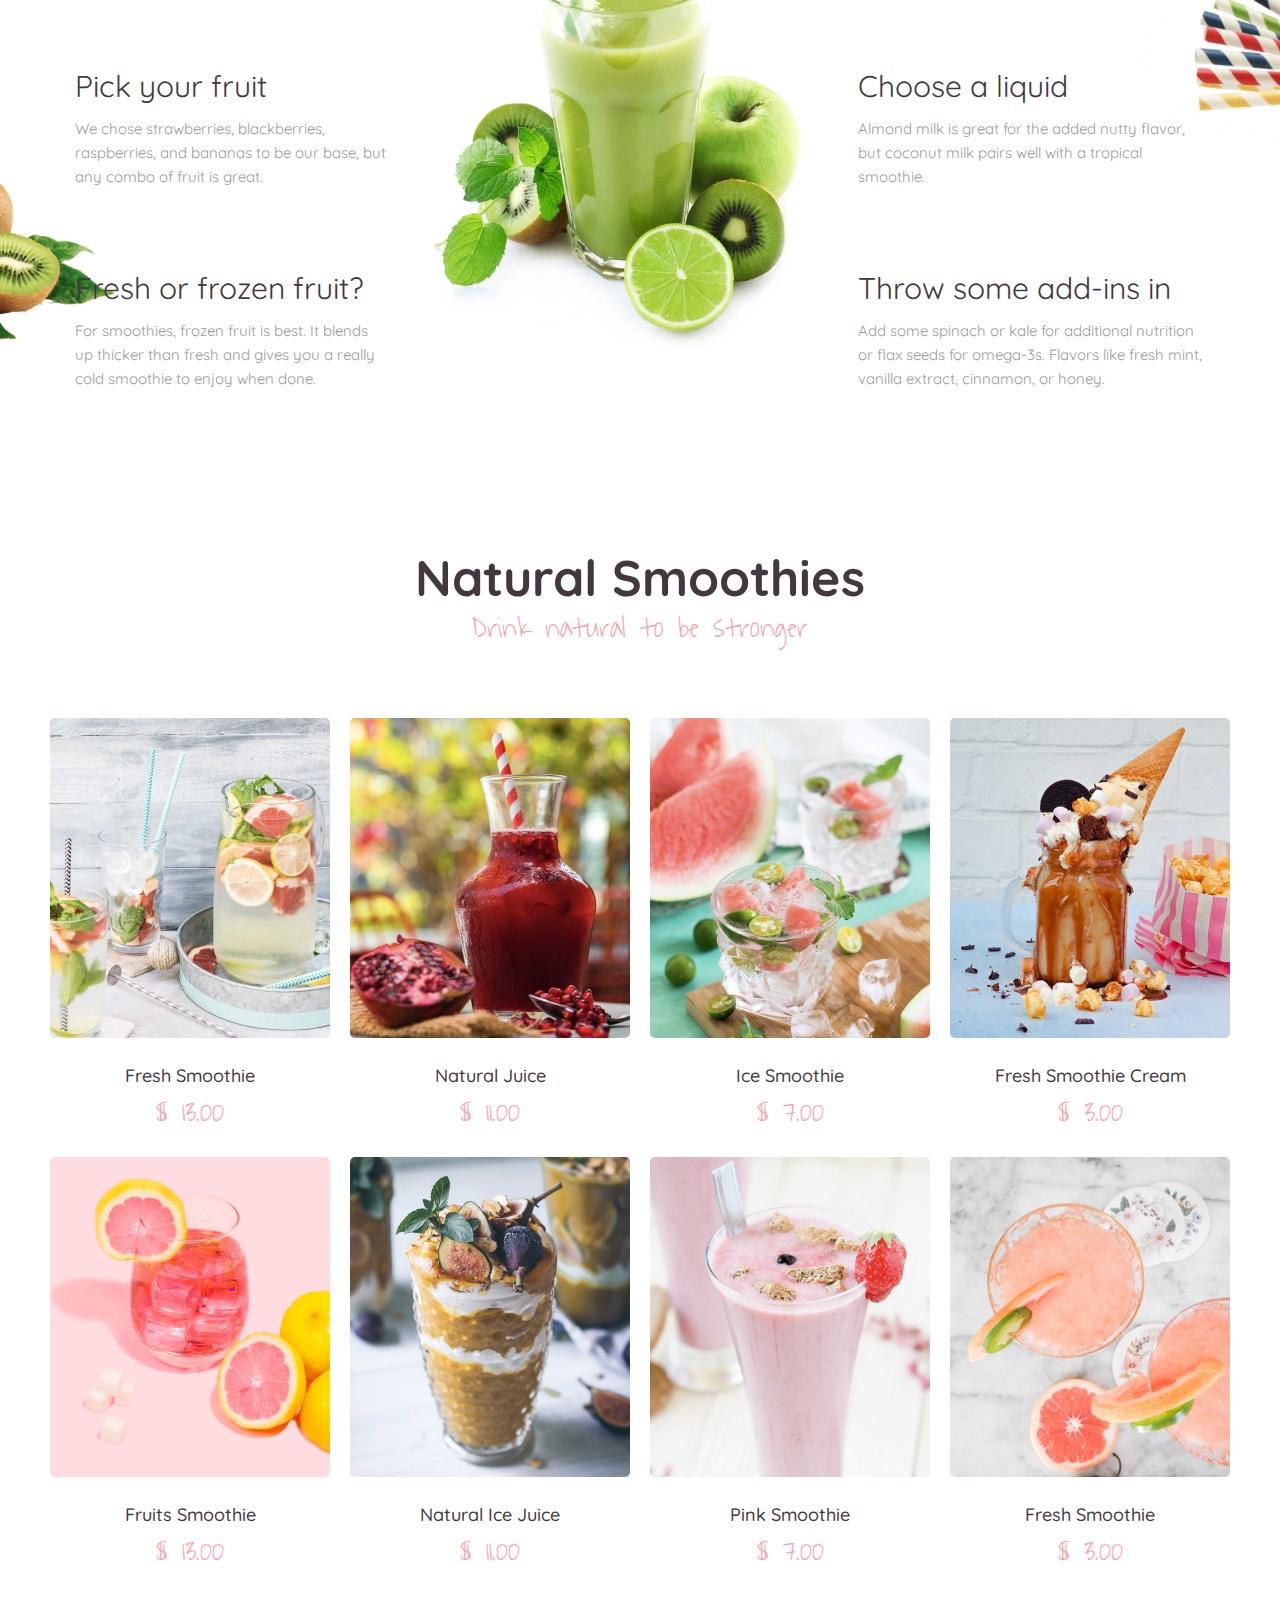
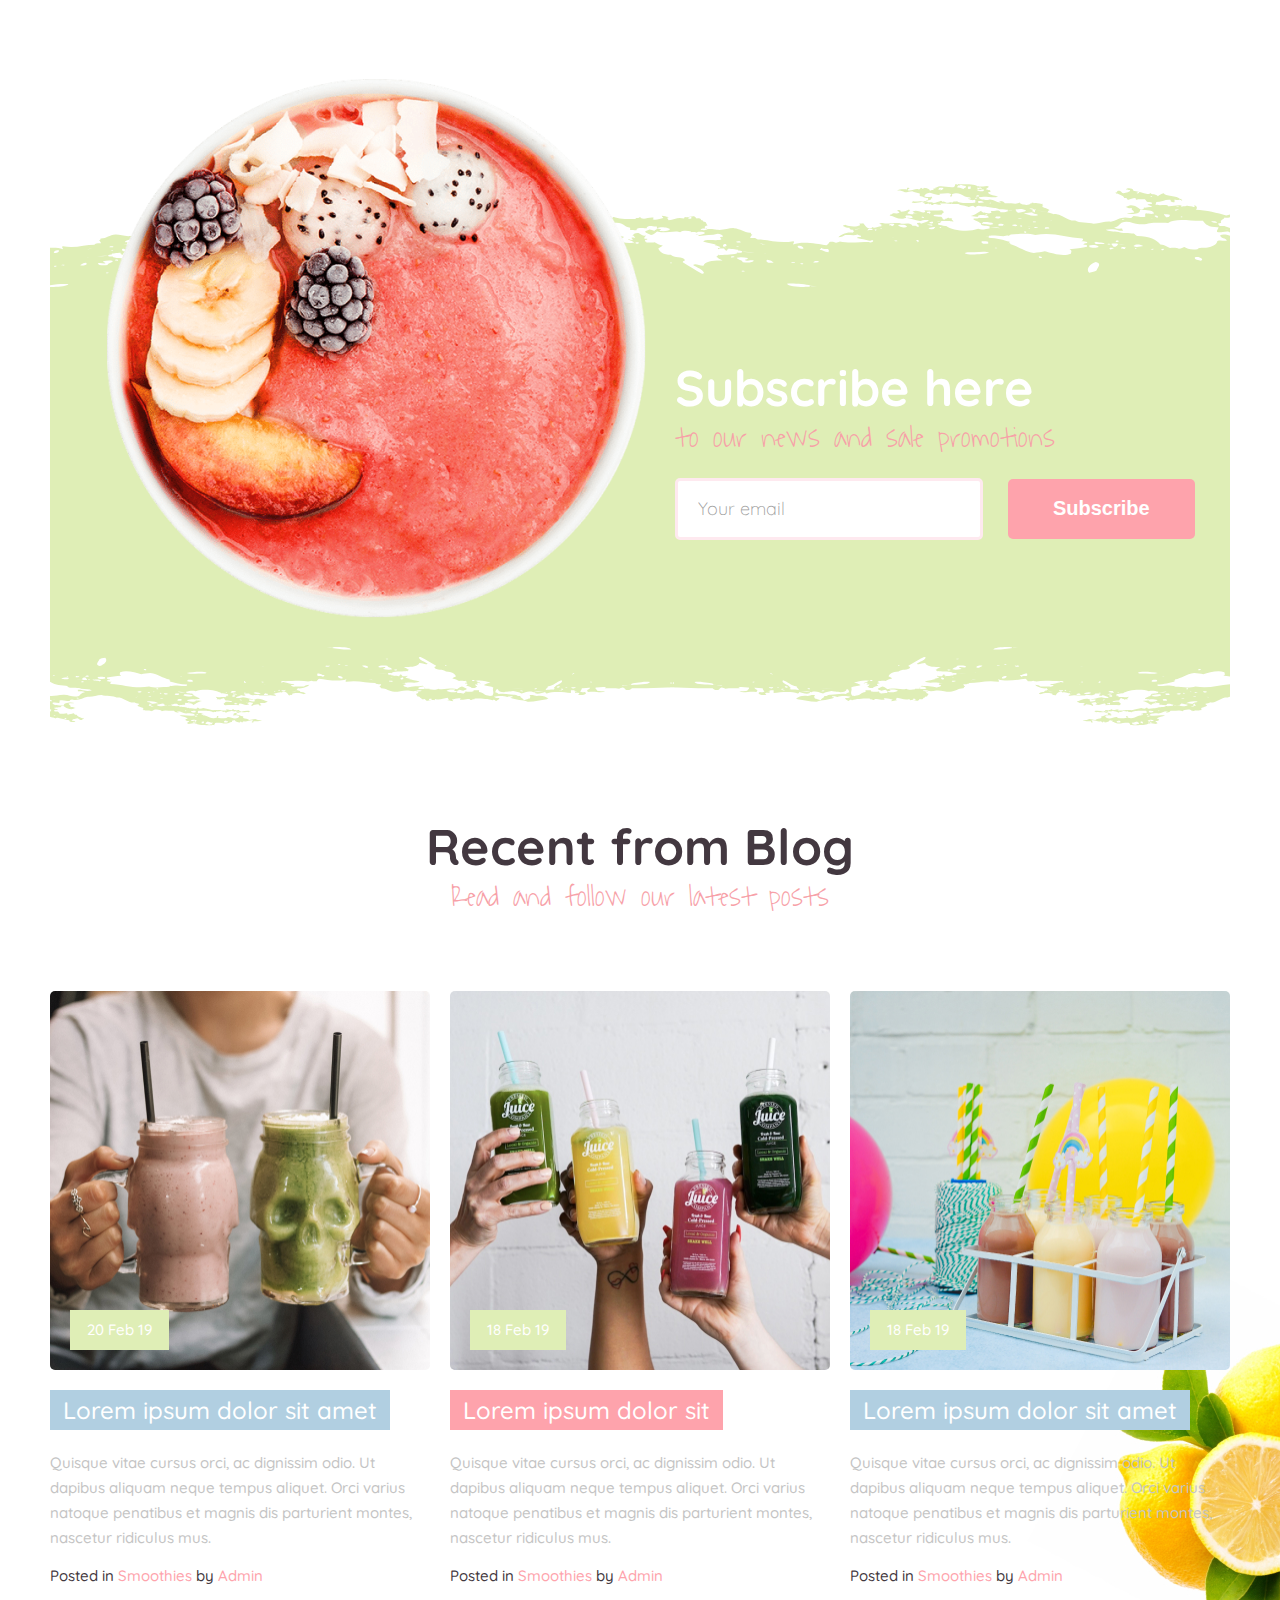
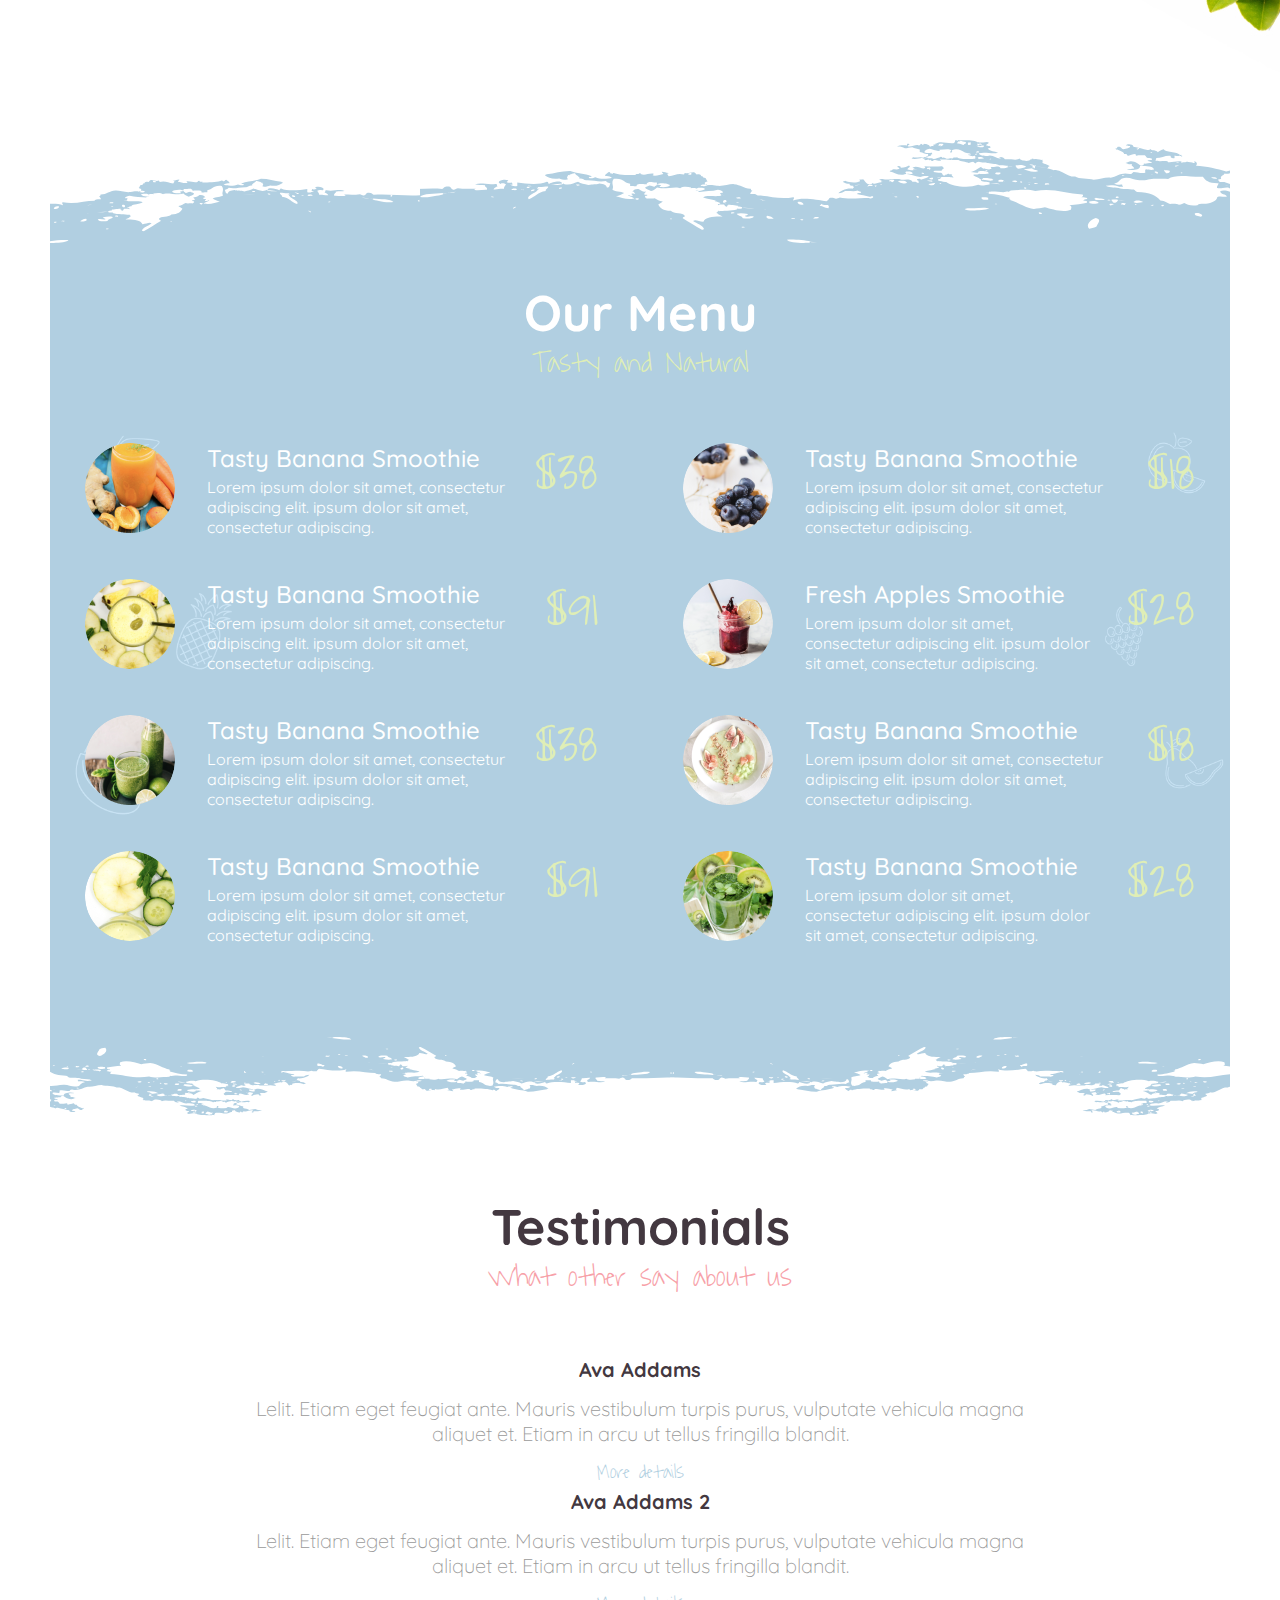
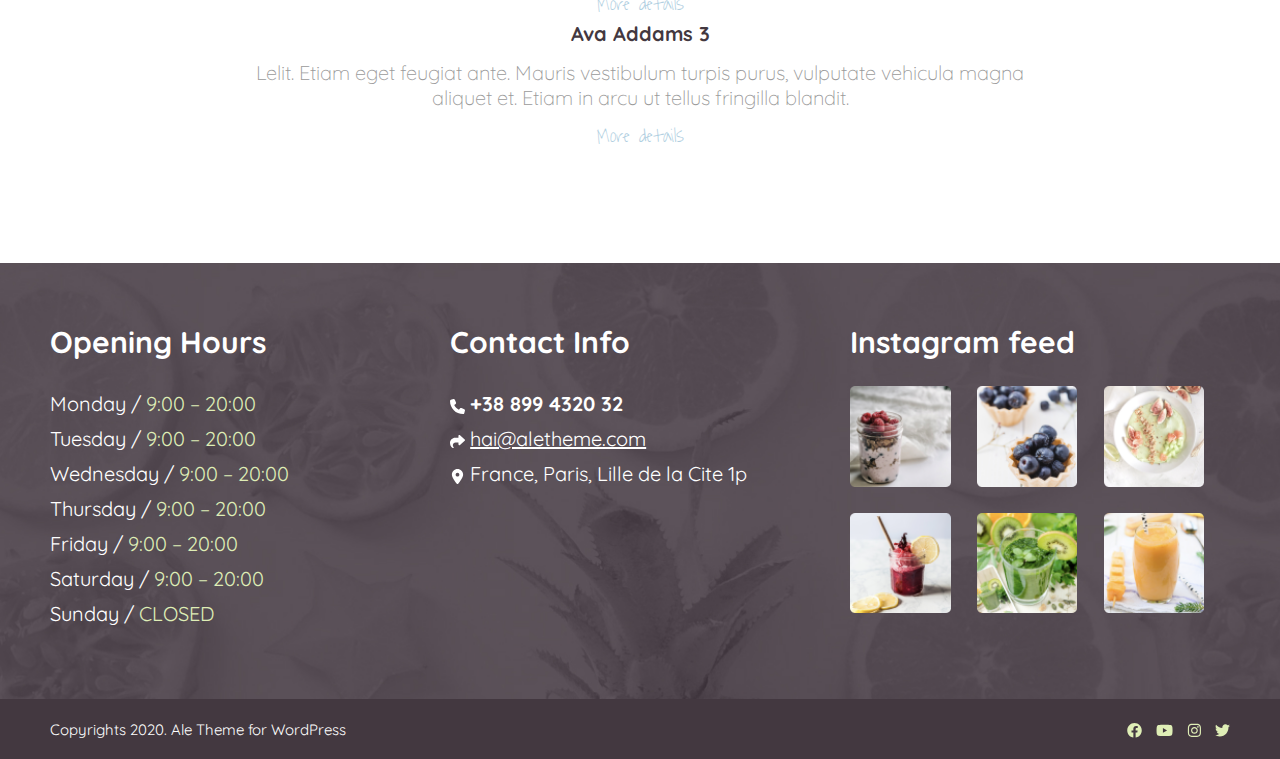
==== commit 490f7bfb: "change the nav menu for max-width: 800px" ====
--- a/index.html
+++ b/index.html
@@ -34,7 +34,17 @@
                     <li><a href="contacts.html">Contact</a></li>
                 </ul>
             </nav>
-
+            <nav class="mobile_nav">
+                <span class="open">Open Menu</span>
+                <ul class="mobile">
+                    <li><a href="index.html" class="active">Home</a></li>
+                    <li><a href="about.html">About</a></li>
+                    <li><a href="blog.html">Blog</a></li>
+                    <li><a href="our_menu.html">Menu</a></li>
+                    <li><a href="shop.html">Shop</a></li>
+                    <li><a href="contacts.html">Contact</a></li>
+                </ul>
+            </nav>
         </div>
     </header>
 
--- a/css/style.css
+++ b/css/style.css
@@ -8,7 +8,7 @@
 
 .wrapper {
     max-width: 1180px;
-    width: 100%;
+    width: 94%;
     margin: 0 auto;
 }
 
@@ -804,6 +804,8 @@
 
 .shop .item .thumbnail img {
     border-radius: 5px;
+    max-width: 100%;
+    height: auto;
 }
 
 .shop .item h3 {
@@ -1107,3 +1109,72 @@
     background: #FEA3AC;
 }
 
+.mobile_nav {
+    display: none;
+}
+
+/* Mobile adaptation */
+@media only screen and (max-width: 800px) {
+    .shop .item {
+        width: calc(50% - 10px);
+    }
+
+    .left_nav, .right_nav {
+        display: none;
+    }
+
+    .mobile_nav {
+        display: block;
+        text-align: center;
+        font-size: 18px;
+        line-height: 28px;
+    }
+
+    .mobile_nav a {
+        color: #FEA3AC;
+        text-decoration: none;
+    }
+
+    .mobile_nav .open {
+        cursor: pointer;
+    }
+
+    ul.mobile {
+        display: none;
+    }
+
+    header.top_header .wrapper {
+        flex-direction: column;
+        height: unset;
+    }
+
+    .logo {
+        margin-bottom: 20px;
+    }
+
+    .footer .top_footer .wrapper {
+        flex-wrap: wrap;
+    }
+
+    .footer .top_footer {
+        margin-bottom: 0;
+    }
+
+    .footer .top_footer .wrapper .footer_item {
+        width: 100%;
+        margin-bottom: 40px;
+        text-align: center;
+    }
+}
+
+@media only screen and (max-width: 600px) {
+    .page_heading {
+        margin-left: 0;
+        margin-right: 0;
+    }
+
+    .shop .item {
+        width: 100%;
+    }
+}
+
